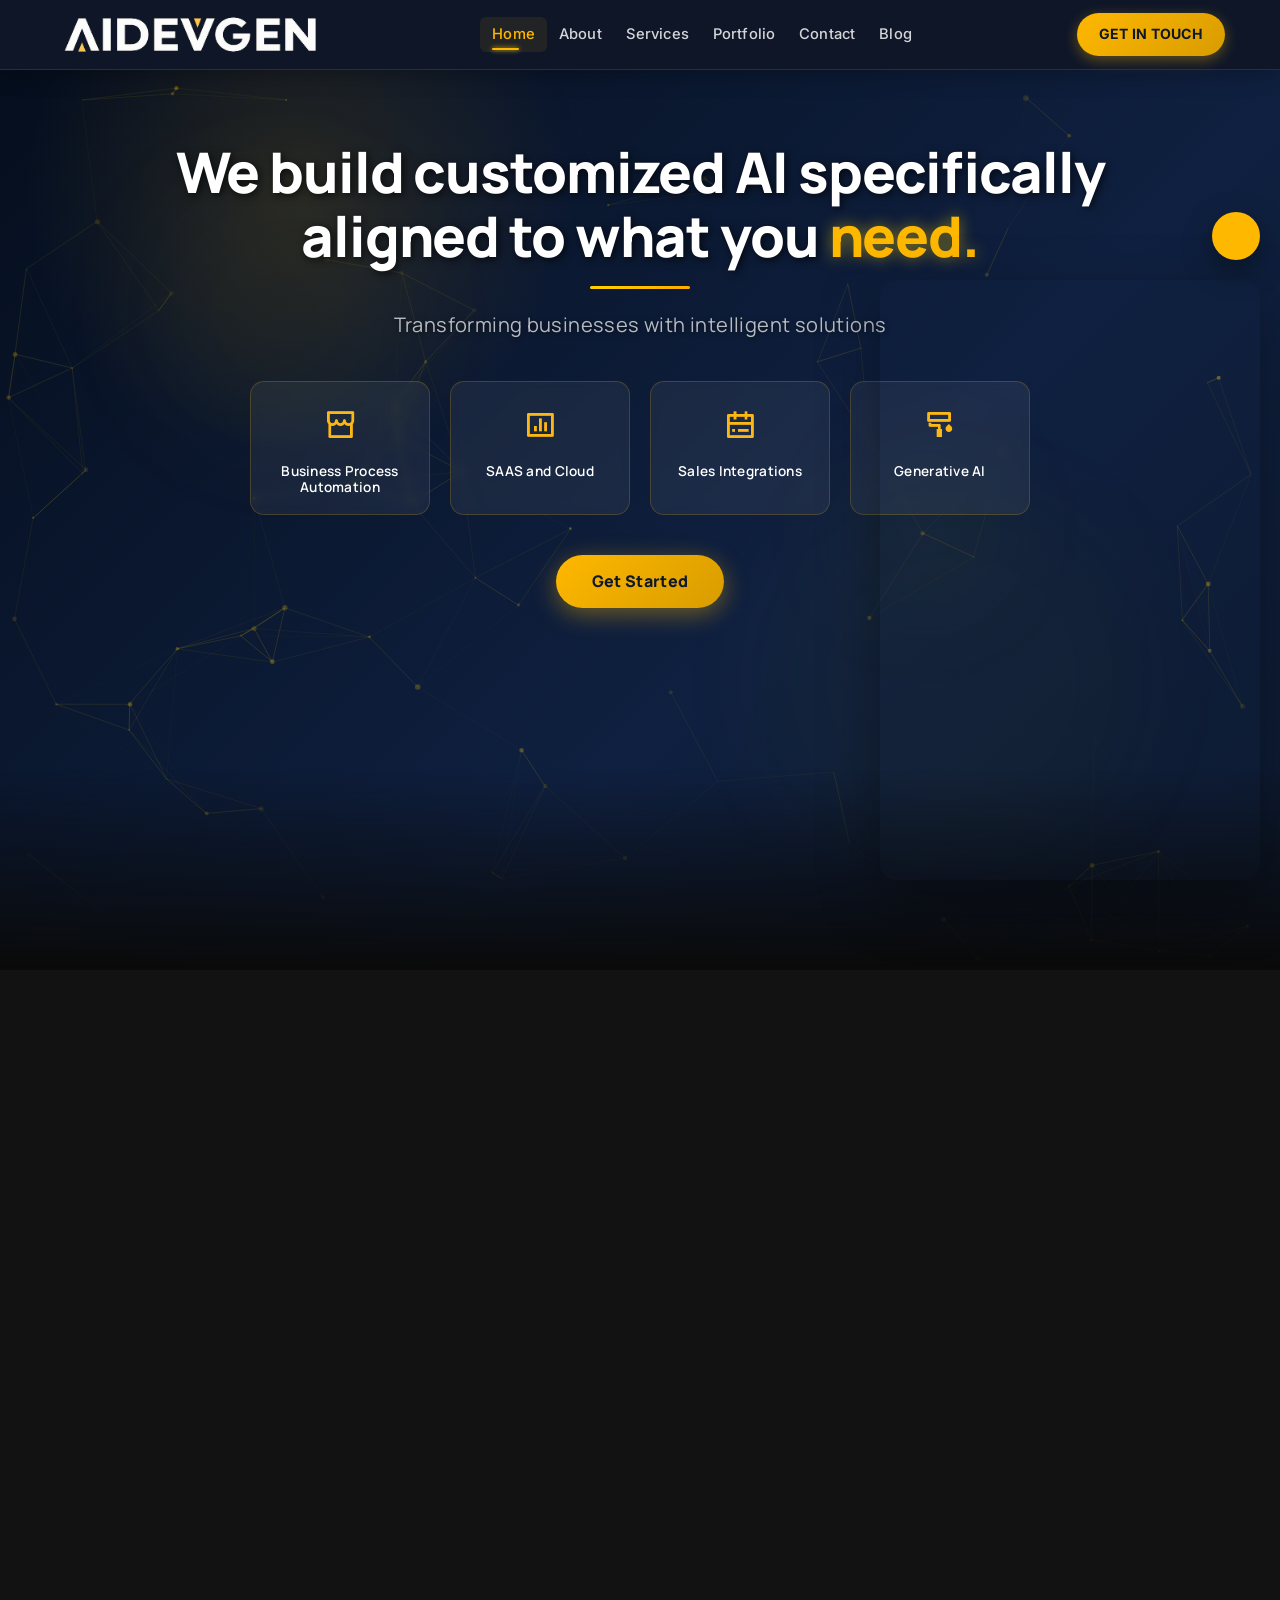
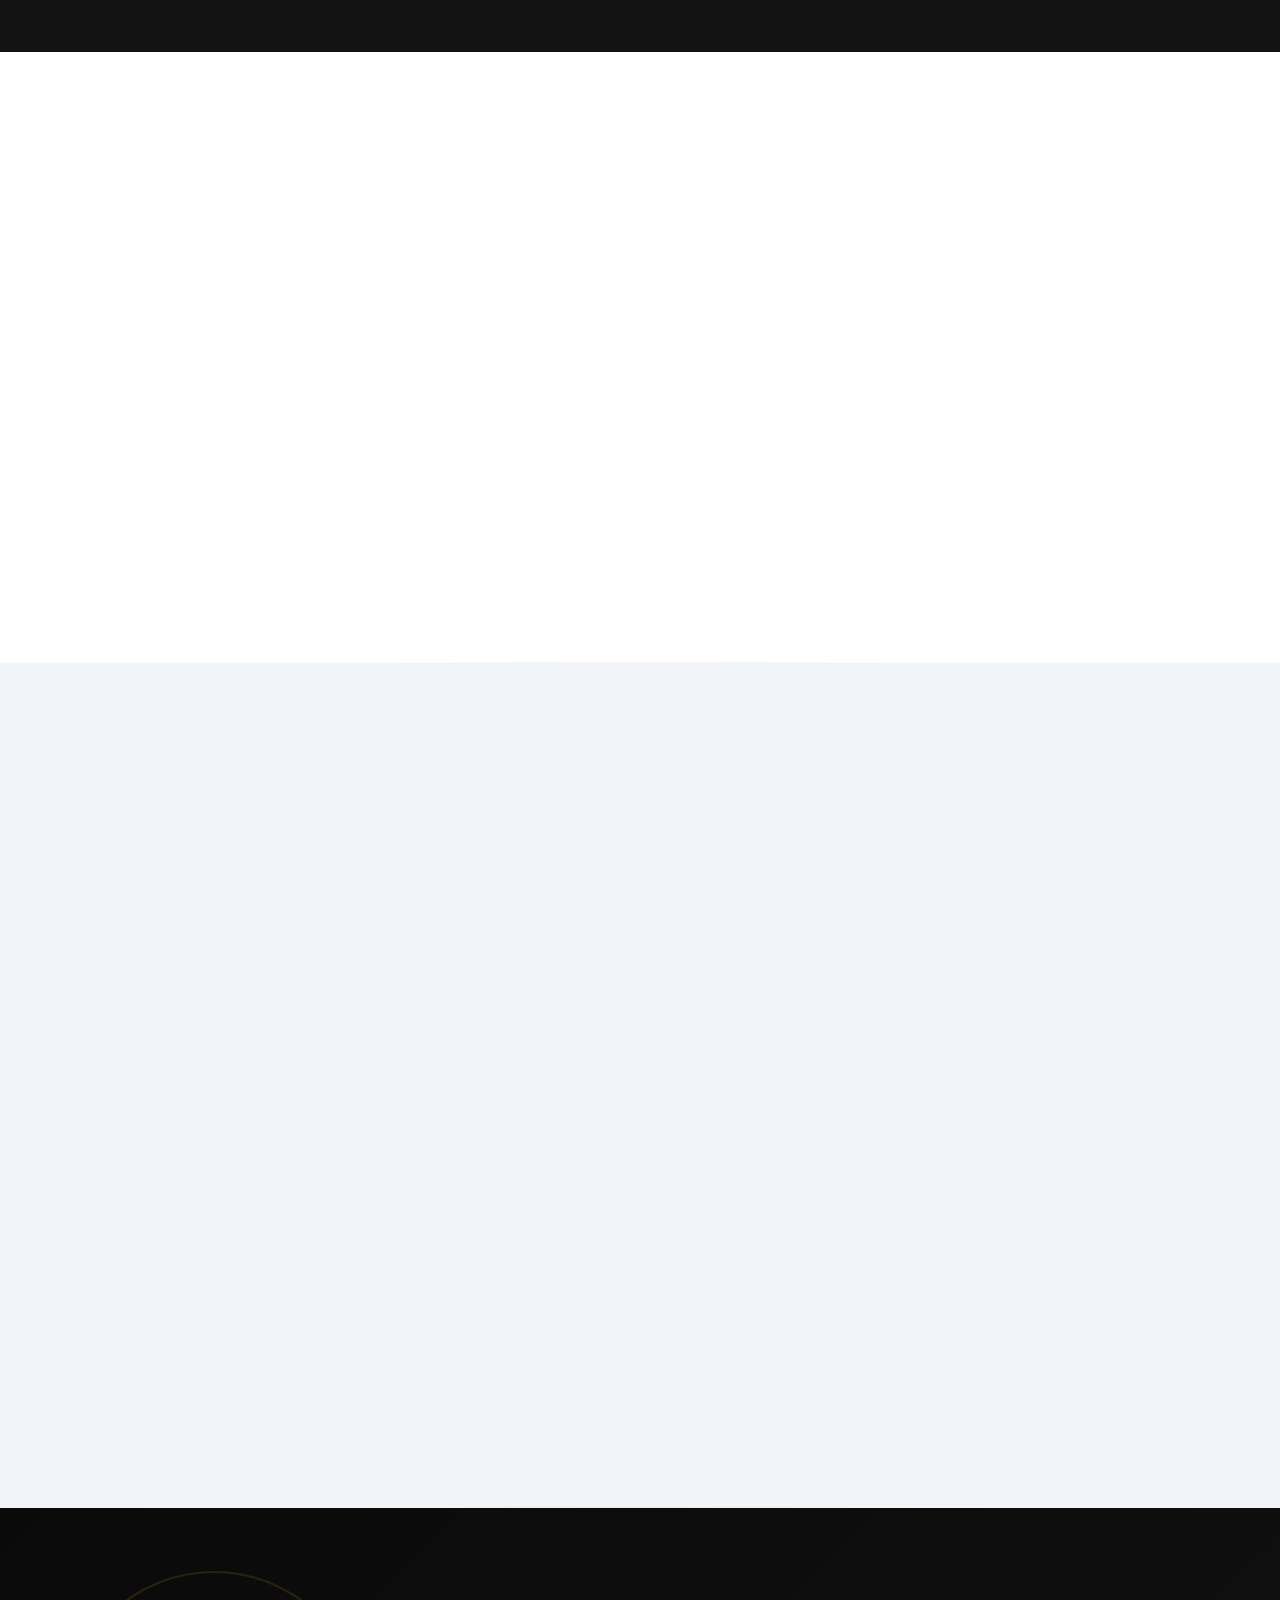
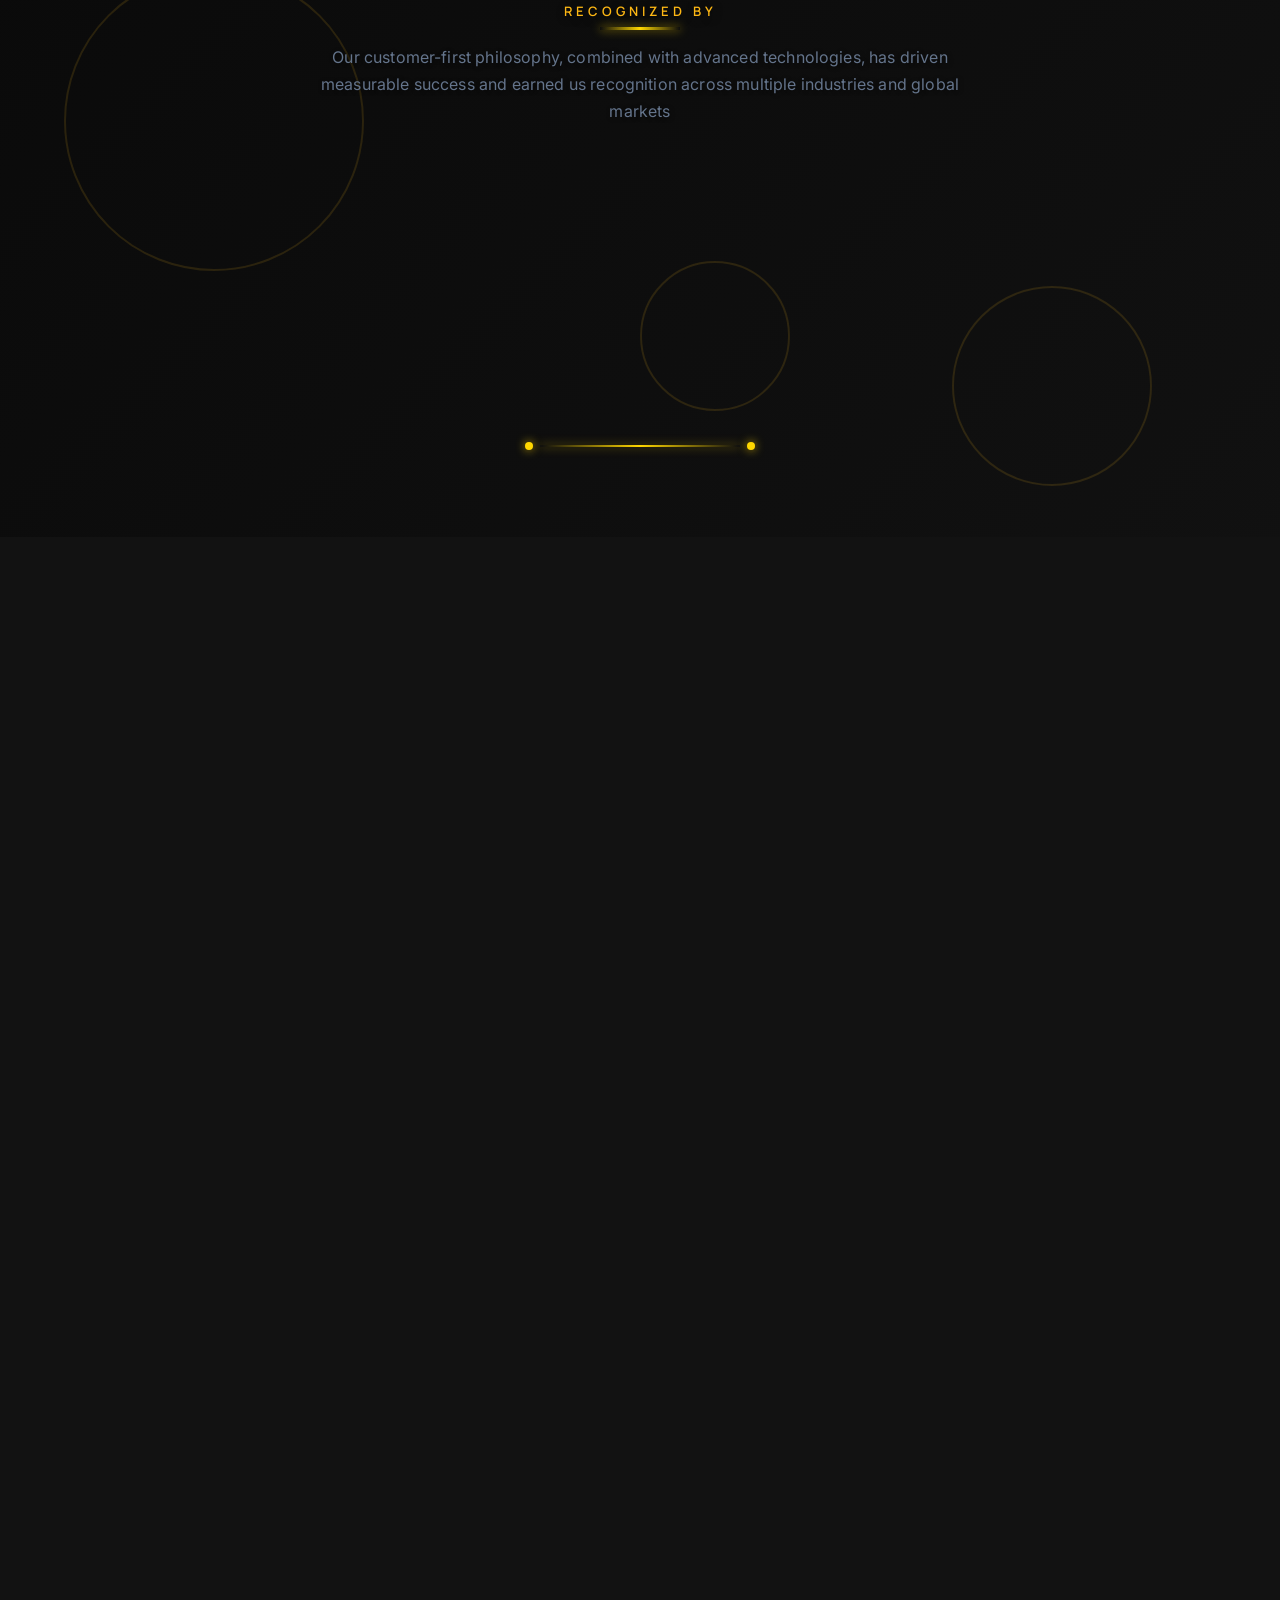
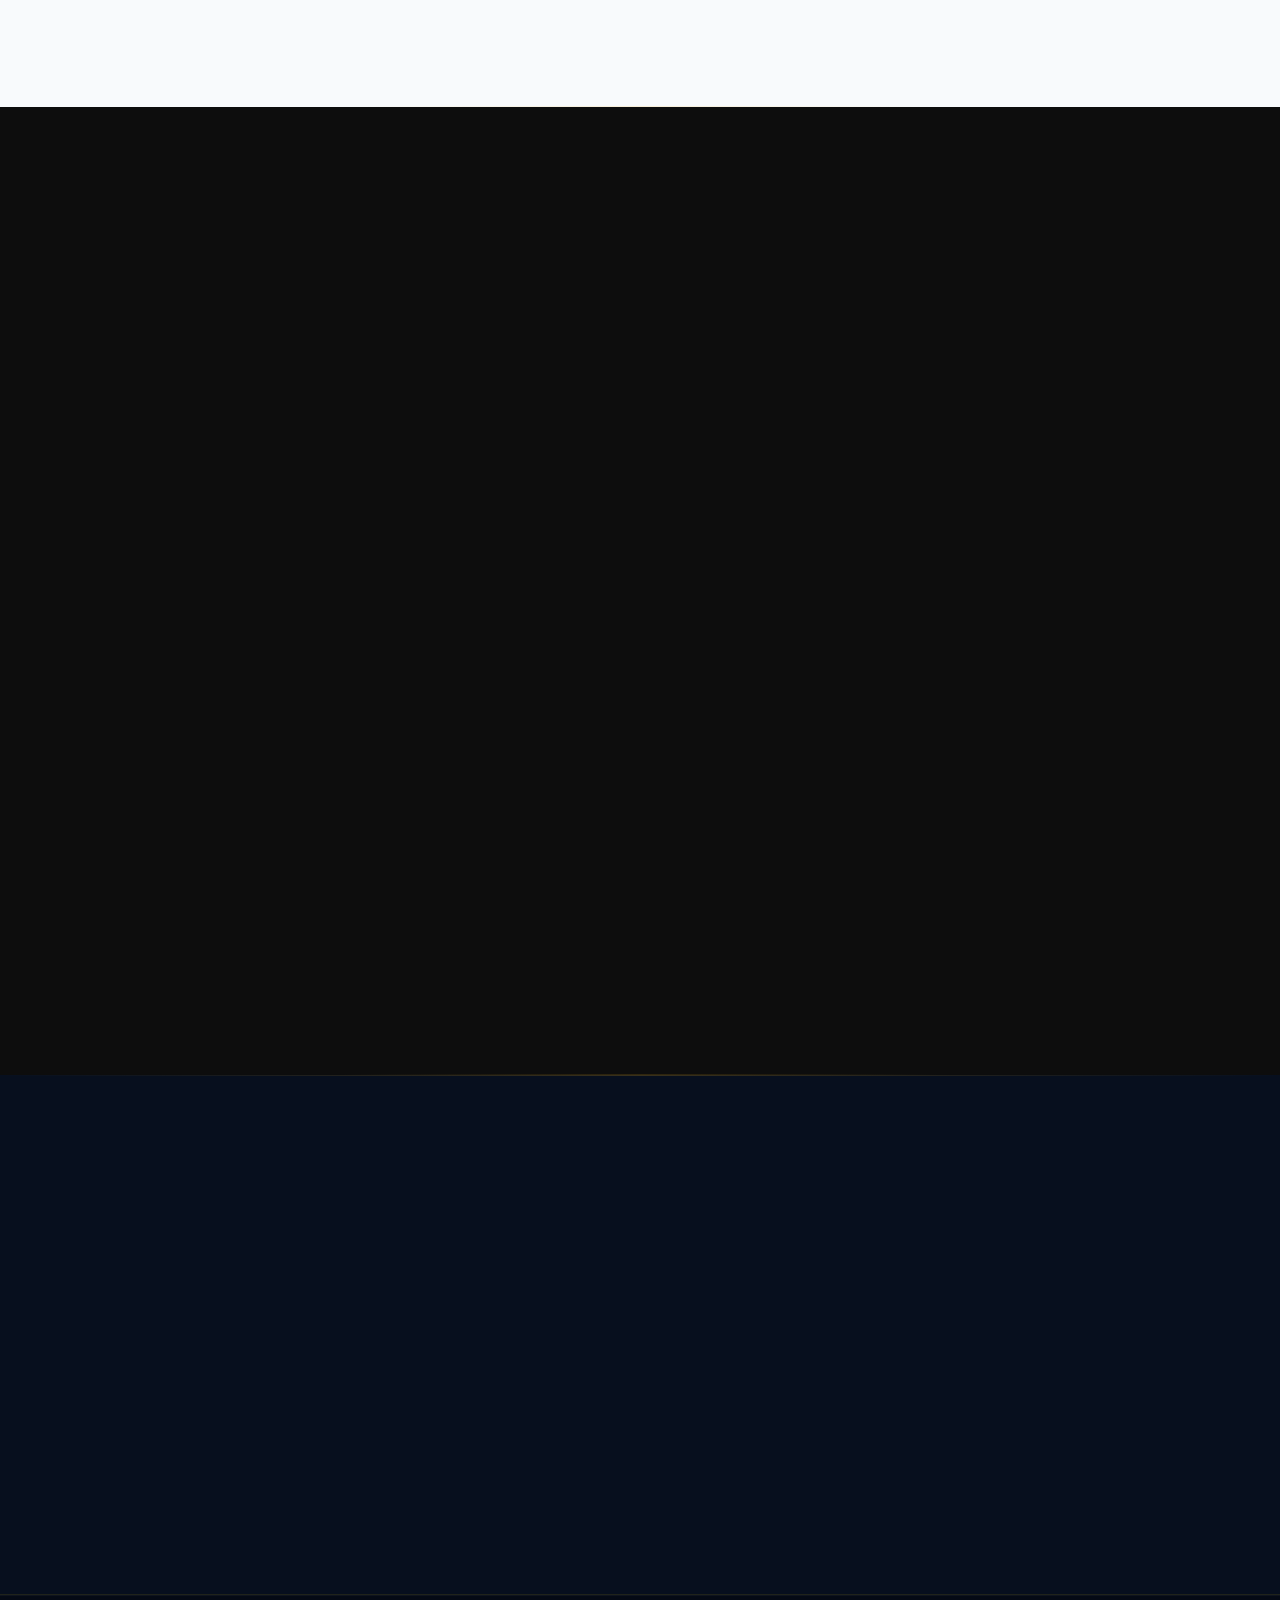
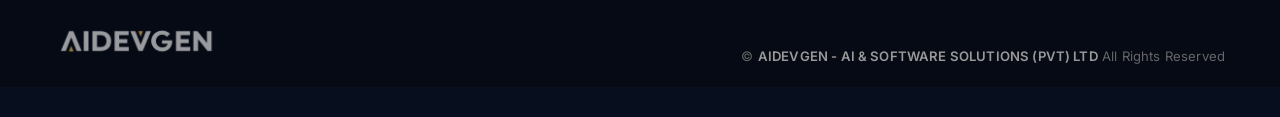
==== index.html @ 23f4511c "Deploy relaunch site — Aidevgen" ====
<!DOCTYPE html>

<html lang="en">
<head><base href="./"/>
<meta charset="utf-8"/>
<meta content="width=device-width, initial-scale=1.0" name="viewport"/>
<title>AIDEVGEN</title>
<meta content="AI Development and Generation for customized business solutions" name="description"/>
<meta content="AI, artificial intelligence, custom solutions, business automation, neural networks" name="keywords"/>
<!-- Favicons -->
<link href="assets/img/favicon-96x96_cefb4565.png" rel="icon"/>
<link href="assets/img/apple-touch-icon_a5ec3acb.png" rel="apple-touch-icon"/>
<!-- Google Fonts -->
<link href="assets/css/css_32571661.css" rel="stylesheet"/>
<!-- Vendor CSS Files -->
<link href="assets/css/aos_54f93246.css" rel="stylesheet"/>
<link href="assets/css/bootstrap.min_f4789071.css" rel="stylesheet"/>
<link href="assets/css/bootstrap-icons_c5a2059f.css" rel="stylesheet"/>
<link href="assets/css/boxicons.min_7220e171.css" rel="stylesheet"/>
<link href="assets/css/glightbox.min_32c13581.css" rel="stylesheet"/>
<link href="assets/css/remixicon_7ae5139b.css" rel="stylesheet"/>
<link href="assets/css/swiper-bundle.min_ad92dc76.css" rel="stylesheet"/>
<!-- Template Main CSS File -->
<link href="assets/css/style_c164f3ec.css" rel="stylesheet"/>
<!-- Particles.js -->
<script src="assets/js/particles.min_2f03a940.js"></script>
<!-- Premium Enhancement Layer -->
<link href="assets/css/premium-enhancement.css" rel="stylesheet"/>
<script src="https://cdn.jsdelivr.net/npm/motion@latest/dist/motion.js"></script>
<!--data-relaunch-cdn-->
<link href="https://fonts.googleapis.com" rel="preconnect"/>
<link crossorigin="" href="https://fonts.gstatic.com" rel="preconnect"/>
<link href="https://fonts.googleapis.com/css2?family=Inter:wght@400;500;600;700&amp;family=Manrope:wght@600;700;800&amp;display=swap" rel="stylesheet"/>
<link href="https://unpkg.com/aos@2.3.4/dist/aos.css" rel="stylesheet"/>
<link href="assets/css/relaunch.css" rel="stylesheet"/>
<script src="https://cdn.tailwindcss.com"></script>
<script>tailwind.config = { important: true };</script>
<script defer="" src="https://unpkg.com/aos@2.3.4/dist/aos.js"></script>
<script defer="" src="https://cdn.jsdelivr.net/npm/alpinejs@3.x.x/dist/cdn.min.js"></script>
<script defer="" src="https://unpkg.com/lucide@latest/dist/umd/lucide.js"></script>
</head>
<body>
<!-- ======= Preloader ======= -->
<div id="preloader"></div>
<!-- ======= Header ======= -->
<header class="fixed-top" id="header">
<div class="container d-flex align-items-center justify-content-between">
<h1 class="logo"><a href="index.html"><img alt="AIDEVGEN" src="assets/img/newlogo_943bf099.png"/></a></h1>
<nav class="navbar" id="navbar">
<ul>
<li><a class="nav-link active" href="index.html">Home</a></li>
<li><a class="nav-link scrollto" href="#services">About</a></li>
<li><a class="nav-link" href="services.html">Services</a></li>
<li><a class="nav-link scrollto" href="#portfolio">Portfolio</a></li>
<li><a class="nav-link scrollto" href="getintouch.html">Contact</a></li>
<li><a class="nav-link" href="blog.html">Blog</a></li>
<li class="d-lg-none"><a class="get-started-btn-mobile" href="getintouch.html">Get in touch</a></li>
</ul>
<i class="bi bi-list mobile-nav-toggle"></i>
</nav>
<a class="get-started-btn d-none d-lg-inline-block" href="getintouch.html">Get in touch</a>
</div>
</header>
<!-- ======= Enhanced Hero Section with Mouse Movement Effect ======= -->
<section class="d-flex align-items-center justify-content-center" id="hero">
<!-- Background Particles -->
<div id="particles-js"></div>
<!-- Floating Elements that will react to mouse movement -->
<div class="floating-element floating-element-1 d-none d-lg-block"></div>
<div class="floating-element floating-element-2 d-none d-lg-block"></div>
<div class="floating-element floating-element-3 d-none d-lg-block"></div>
<!-- Main Hero Content -->
<div class="hero-content">
<h1 class="hero-headline">We build customized AI specifically aligned to what you <span>need</span><span>.</span></h1>
<h2 class="hero-subheadline">Transforming businesses with intelligent solutions</h2>
<!-- Service Icons -->
<div class="hero-services">
<div class="hero-service-icon" data-aos="fade-up" data-aos-delay="100">
<i class="ri-store-line"></i>
<h3>Business Process Automation</h3>
</div>
<div class="hero-service-icon" data-aos="fade-up" data-aos-delay="200">
<i class="ri-bar-chart-box-line"></i>
<h3>SAAS and Cloud</h3>
</div>
<div class="hero-service-icon" data-aos="fade-up" data-aos-delay="300">
<i class="ri-calendar-todo-line"></i>
<h3>Sales Integrations</h3>
</div>
<div class="hero-service-icon" data-aos="fade-up" data-aos-delay="400">
<i class="ri-paint-brush-line"></i>
<h3>Generative AI</h3>
</div>
</div>
<!-- CTA Button -->
<div class="hero-cta" data-aos="zoom-in" data-aos-delay="300">
<a class="cta-btn" href="getintouch.html">Get Started</a>
</div>
</div>
</section>
<main id="main">
<!-- ======= About Section ======= -->
<section class="about" data-aos="fade-up" data-aos-duration="700" id="about">
<div class="container" data-aos="fade-up">
<div class="row">
<div class="col-lg-6 order-1 order-lg-2" data-aos="fade-left" data-aos-delay="100">
<div class="img-hover-zoom">
<img alt="Team working on AI solutions" class="img-fluid" src="assets/img/about_d63151b6.jpg"/>
</div>
</div>
<div class="col-lg-6 pt-4 pt-lg-0 order-2 order-lg-1 content" data-aos="fade-right" data-aos-delay="100">
<h3 class="mb-4">Empowering Businesses with Tailored AI Solutions: From Artificial Employees to Scalability-driven R&amp;D and Beyond.</h3>
<p class="fst-italic">
              Revolutionizing businesses with AI tailored to your needs, providing solutions that drive innovation and scalability.
            </p>
<ul>
<li><i class="ri-check-double-line"></i> Custom-built AI solutions designed specifically for your business requirements.</li>
<li><i class="ri-check-double-line"></i> Scalability-driven research and development to ensure adaptability and growth.</li>
<li><i class="ri-check-double-line"></i> Transforming manual tasks into automated processes, enhancing efficiency and productivity.</li>
</ul>
<p>
              Our mission is to empower businesses with AI technology, enabling you to achieve your goals and stay ahead in a rapidly evolving market.
            </p>
</div>
</div>
</div>
</section><!-- End About Section -->
<section class="clients py-5" data-aos="fade-up" data-aos-delay="100" data-aos-duration="700" id="clients">
<div class="container" data-aos="fade-up">
<div class="section-title text-center mb-4">
<p>Trusted by innovative companies worldwide</p>
</div>
<div class="recognition-banner text-center mb-4 p-4 shadow-sm rounded">
<h4 class="mb-4">Award-Winning Excellence</h4>
<div class="row align-items-center justify-content-center">
<div class="col-md-4 mb-4 mb-md-0" data-aos="fade-up" data-aos-delay="100">
<a class="d-block mb-3" href="https://www.designrush.com/" target="_blank">
<img alt="5-Star Rated on DesignRush" class="img-fluid mx-auto badge-img" src="assets/img/5star_1c89fe47.png" style="max-height: 150px; width: auto; max-width: 100%;"/>
</a>
<!-- <p class="badge-caption">Recognized for excellence with a perfect 5-star rating</p> -->
</div>
<div class="col-md-4 mb-4 mb-md-0" data-aos="fade-up" data-aos-delay="200">
<!-- <p class="mb-3">AIDEVGEN is proud to be recognized as</p> -->
<a class="d-block mb-3" href="https://www.designrush.com/" target="_blank">
<img alt="Designrush" class="img-fluid mx-auto" src="assets/img/designrush_59a828e3.png" style="max-height: 200px; width: auto; max-width: 200%;"/>
</a>
<!-- <p class="badge-caption">A verified agency delivering exceptional AI-driven solutions</p> -->
</div>
<div class="col-md-4" data-aos="fade-up" data-aos-delay="300">
<a class="d-block mb-3" href="https://www.designrush.com/" target="_blank">
<img alt="View our profile on DesignRush" class="img-fluid mx-auto badge-img" src="assets/img/viewprofile_30bc9121.png"/>
</a>
<!-- <p class="badge-caption">Visit our profile to learn more about our services</p> -->
</div>
</div>
</div>
</div>
</section><!-- End Clients Section -->
<!-- ======= Features Section ======= -->
<section class="features" data-aos="fade-up" data-aos-duration="700" id="features">
<div class="container" data-aos="fade-up">
<div class="row">
<div class="image col-lg-6" data-aos="fade-right" style='background-image: url("assets/img/features_97a4dbc2.jpg");'></div>
<div class="col-lg-6" data-aos="fade-left" data-aos-delay="100">
<div class="icon-box mt-5 mt-lg-0 hover-lift" data-aos="zoom-in" data-aos-delay="150">
<i class="bx bx-receipt"></i>
<h6 class="me-3">AI Solutions</h6>
<p class="mt-0">Custom AI systems that address your specific business challenges, maximizing performance and ROI.</p>
</div>
<div class="icon-box mt-5 hover-lift" data-aos="zoom-in" data-aos-delay="300">
<i class="bx bx-cube-alt"></i>
<h6 class="me-3">Scalable R&amp;D</h6>
<p>Future-proof research focused on adaptability, helping your business thrive amid rapid market changes.</p>
</div>
<div class="icon-box mt-5 hover-lift" data-aos="zoom-in" data-aos-delay="450">
<i class="bx bx-images"></i>
<h6 class="me-3">Automation</h6>
<p>Eliminate repetitive tasks with intelligent automation that boosts productivity and reduces costs.</p>
</div>
<div class="icon-box mt-5 hover-lift" data-aos="zoom-in" data-aos-delay="600">
<i class="bx bx-shield"></i>
<h6 class="me-3">Data Security</h6>
<p>Safeguard critical information with advanced security protocols that ensure compliance and trust.</p>
</div>
</div>
</div>
</div>
</section><!-- End Features Section -->
<!-- ======= Recognized By Section ======= -->
<section class="recognized-by animated-bg-gold" id="recognized">
<div class="container" data-aos="zoom-in">
<div class="text-center">
<h3 class="recognized-title mb-4">RECOGNIZED BY</h3>
<p class="recognized-subtitle mb-5">Our customer-first philosophy, combined with advanced technologies, has driven measurable success and earned us recognition across multiple industries and global markets</p>
<!-- Recognition Logos -->
<div class="recognition-logos">
<div class="recognition-logo-wrapper" data-aos="fade-up" data-aos-delay="100">
<div class="recognition-card">
<div class="recognition-card-inner">
<img alt="FBR - Federal Board of Revenue Recognition" class="recognition-logo" src="assets/img/fbr_transparent_2e22ed01.png"/>
<div class="recognition-shine"></div>
</div>
</div>
</div>
<div class="recognition-logo-wrapper" data-aos="fade-up" data-aos-delay="200">
<div class="recognition-card">
<div class="recognition-card-inner">
<img alt="SSCP - Security Certification" class="recognition-logo" src="assets/img/secp_cf8878e9.png"/>
<div class="recognition-shine"></div>
</div>
</div>
</div>
<div class="recognition-logo-wrapper" data-aos="fade-up" data-aos-delay="200">
<div class="recognition-card">
<div class="recognition-card-inner">
<img alt="SSCP - Security Certification" class="recognition-logo" src="assets/img/12_758f8aa4.png"/>
<div class="recognition-shine"></div>
</div>
</div>
</div>
</div>
<!-- Decorative Elements -->
<div class="recognized-decorative-line"></div>
</div>
</div>
<!-- Background Pattern -->
<div class="recognition-pattern">
<div class="pattern-circle pattern-circle-1"></div>
<div class="pattern-circle pattern-circle-2"></div>
<div class="pattern-circle pattern-circle-3"></div>
</div>
</section><!-- End Recognized By Section -->
<!-- ======= Services Section ======= -->
<section class="services" data-aos="fade-up" data-aos-duration="700" id="services">
<div class="container" data-aos="fade-up">
<div class="section-title">
<h2>Our Services</h2>
<p>Explore What We Offer</p>
</div>
<div class="row">
<div class="col-lg-4 col-md-6 d-flex align-items-stretch mb-4" data-aos="zoom-in" data-aos-delay="100">
<div class="icon-box">
<div class="icon"><i class="bx bxl-dribbble"></i></div>
<h4>Customized AI Solutions</h4>
<p>Tailored AI solutions crafted to meet the specific needs of your business, ensuring optimal performance and efficiency.</p>
</div>
</div>
<div class="col-lg-4 col-md-6 d-flex align-items-stretch mb-4" data-aos="zoom-in" data-aos-delay="200">
<div class="icon-box">
<div class="icon"><i class="bx bx-file"></i></div>
<h4>Scalability-driven R&amp;D</h4>
<p>Research and development focused on scalability, enabling your business to adapt and grow in dynamic environments.</p>
</div>
</div>
<div class="col-lg-4 col-md-6 d-flex align-items-stretch mb-4" data-aos="zoom-in" data-aos-delay="300">
<div class="icon-box">
<div class="icon"><i class="bx bx-tachometer"></i></div>
<h4>AI-Powered Automation</h4>
<p>Automate manual tasks and processes with AI technology, enhancing productivity and streamlining operations.</p>
</div>
</div>
<div class="col-lg-4 col-md-6 d-flex align-items-stretch mb-4" data-aos="zoom-in" data-aos-delay="100">
<div class="icon-box">
<div class="icon"><i class="bx bx-world"></i></div>
<h4>Data Security Assurance</h4>
<p>Ensure the security and integrity of your data through robust measures and protocols, providing peace of mind.</p>
</div>
</div>
<div class="col-lg-4 col-md-6 d-flex align-items-stretch mb-4" data-aos="zoom-in" data-aos-delay="200">
<div class="icon-box">
<div class="icon"><i class="bx bx-slideshow"></i></div>
<h4>Continuous Support and Optimization</h4>
<p>Benefit from ongoing support and optimization services to ensure your AI solutions remain effective and aligned with your business goals.</p>
</div>
</div>
<div class="col-lg-4 col-md-6 d-flex align-items-stretch mb-4" data-aos="zoom-in" data-aos-delay="300">
<div class="icon-box">
<div class="icon"><i class="bx bx-arch"></i></div>
<h4>Innovation and Future-proofing</h4>
<p>Stay ahead of the curve with our commitment to innovation, continually exploring new technologies and techniques to future-proof your business.</p>
</div>
</div>
</div>
</div>
</section>
<!-- End Services Section -->
<!-- ======= Cta Section ======= -->
<section class="cta animated-bg" data-aos="zoom-in" data-aos-duration="600" id="cta">
<div class="container" data-aos="zoom-in">
<div class="row align-items-center justify-content-center">
<!-- Text Content -->
<div class="col-lg-8 text-center mb-4 mb-lg-0">
<h3 class="cta-title mb-3">Ready to Transform Your Business with AI?</h3>
<p class="cta-description mb-4">Whether you're just starting your AI journey or looking to scale existing solutions, we'll work with you to create a custom strategy that delivers real results.</p>
<a class="cta-btn" href="getintouch.html">Book a Consultation</a>
</div>
<!-- QR Code -->
<div class="col-lg-4 text-center">
<div class="cta-qr-wrapper">
<p class="cta-qr-text mb-3">Scan to Connect</p>
<img alt="Scan QR Code to Contact Us" class="cta-qr-image" src="assets/img/qr_5048f836.png"/>
<p class="cta-qr-subtext mt-3">Quick access to contact us</p>
<p class="cta-qr-subtext">Let's discuss it?</p>
</div>
</div>
</div>
</div>
</section>
<!-- End Cta Section -->
<!-- ======= Portfolio Section ======= -->
<section class="portfolio" id="portfolio">
<div class="container" data-aos="fade-up">
<div class="section-title">
<h2>Portfolio</h2>
<p>What we have been upto.</p>
</div>
<div class="row" data-aos="fade-up" data-aos-delay="100">
<div class="col-lg-12 d-flex justify-content-center">
<ul id="portfolio-flters">
<li class="filter-active" data-filter="*">All</li>
<li data-filter=".filter-app">SAAS</li>
<li data-filter=".filter-card">Business Process Automation</li>
<li data-filter=".filter-web">R&amp;D</li>
</ul>
</div>
</div>
<div class="row portfolio-container" data-aos="fade-up" data-aos-delay="200">
<div class="col-lg-4 col-md-6 portfolio-item filter-app">
<div class="portfolio-wrap">
<img alt="Calling agent" class="img-fluid" src="assets/img/_0eb4f2c4-a028-48d5-8894-efd2ec862d48_4a6768dd.jpeg"/>
<div class="portfolio-info">
<h4>Calling agent</h4>
<p>Pipeline development for customer service and sales</p>
<div class="portfolio-links">
<!-- Add links if needed -->
</div>
</div>
</div>
</div>
<div class="col-lg-4 col-md-6 portfolio-item filter-web">
<div class="portfolio-wrap">
<img alt="Satellite imaging" class="img-fluid" src="assets/img/sattelite_ca6a2a0b.jpeg"/>
<div class="portfolio-info">
<h4>Object tracking through Satellite imaging</h4>
<p>Utilizing satellite imaging, our object tracking system provides precise monitoring and surveillance capabilities</p>
<div class="portfolio-links">
<!-- Add links if needed -->
</div>
</div>
</div>
</div>
<div class="col-lg-4 col-md-6 portfolio-item filter-app">
<div class="portfolio-wrap">
<img alt="Cloud sales automation" class="img-fluid" src="assets/img/_3a43c857-a0c7-4df5-92f5-9214b4d4ced4_129d26d8.jpeg"/>
<div class="portfolio-info">
<h4>Cloud-Based Sales Automation Suite</h4>
<p>Cloud-based sales automation tool for lead generation, contact database management, and email outreach</p>
<div class="portfolio-links">
<!-- Add links if needed -->
</div>
</div>
</div>
</div>
<div class="col-lg-4 col-md-6 portfolio-item filter-card">
<div class="portfolio-wrap">
<img alt="HR automation" class="img-fluid" src="assets/img/hr-automation_a4492cad.png"/>
<div class="portfolio-info">
<h4>Automating HR</h4>
<p>Improved Efficiency: Automation reduced manual intervention in HR processes, leading to significant time savings</p>
<div class="portfolio-links">
<!-- Add links if needed -->
</div>
</div>
</div>
</div>
<div class="col-lg-4 col-md-6 portfolio-item filter-web">
<div class="portfolio-wrap">
<img alt="Disease detection" class="img-fluid" src="assets/img/v2osk-In4XVKhYaiI-unsplash_96502c36.jpg"/>
<div class="portfolio-info">
<h4>AI driven disease detection through Optamology</h4>
<p>Our AI-driven disease detection system in ophthalmology harnesses cutting-edge technology to accurately identify eye diseases</p>
<div class="portfolio-links">
<!-- Add links if needed -->
</div>
</div>
</div>
</div>
<div class="col-lg-4 col-md-6 portfolio-item filter-app">
<div class="portfolio-wrap">
<img alt="Video enhancing" class="img-fluid" src="assets/img/_45440e0e-5c00-4c3a-92b9-1a40dafc37a1_53eef7ba.jpeg"/>
<div class="portfolio-info">
<h4>AI powered Video enhancing and Editing</h4>
<p>A Complete suite for editing and generating videos using generative neural network technology</p>
<div class="portfolio-links">
<!-- Add links if needed -->
</div>
</div>
</div>
</div>
<div class="col-lg-4 col-md-6 portfolio-item filter-card">
<div class="portfolio-wrap">
<img alt="Customer service" class="img-fluid" src="assets/img/veterentimes_c0dc8bac.png"/>
<div class="portfolio-info">
<h4>Elevating Customer Service</h4>
<p>The luxury watch retailer saw revenue soar past $50 million monthly through advanced automation</p>
<div class="portfolio-links">
<!-- Add links if needed -->
</div>
</div>
</div>
</div>
<div class="col-lg-4 col-md-6 portfolio-item filter-card">
<div class="portfolio-wrap">
<img alt="Restaurant operations" class="img-fluid" src="assets/img/31c329feeb6fc068109cb5d5081dd957_9ededcc5.jpg"/>
<div class="portfolio-info">
<h4>Revolutionizing Restaurant Operations</h4>
<p>Our AI-driven reservation system seamlessly integrated with the restaurant's platforms</p>
<div class="portfolio-links">
<!-- Add links if needed -->
</div>
</div>
</div>
</div>
<div class="col-lg-4 col-md-6 portfolio-item filter-web">
<div class="portfolio-wrap">
<img alt="3D creation" class="img-fluid" src="assets/img/_e31cfff9-61fb-4732-bcf4-1930290f9673_c3e466ed.jpeg"/>
<div class="portfolio-info">
<h4>High-Fidelity 3D Creation from A Single Image</h4>
<p>Our high-fidelity 3D creation technology transforms a single image into detailed 3D models</p>
<div class="portfolio-links">
<!-- Add links if needed -->
</div>
</div>
</div>
</div>
</div>
</div>
</section><!-- End Portfolio Section -->
<!-- ======= Technology Stack Section ======= -->
<section class="tech-stack" id="tech-stack">
<div class="container" data-aos="fade-up">
<div class="section-title">
<h2>Our Technology Stack</h2>
<p>Built With Cutting-Edge Tools</p>
</div>
<div class="tech-intro text-center mb-5" data-aos="fade-up" data-aos-delay="100">
<p class="lead">Leveraging industry-leading technologies to deliver exceptional AI solutions</p>
</div>
<!-- Category Navigation -->
<div class="tech-categories text-center mb-5" data-aos="fade-up" data-aos-delay="200">
<button class="tech-category-btn active" data-category="frontend">
<i class="ri-window-line"></i>
<span>Frontend Development</span>
</button>
<button class="tech-category-btn" data-category="backend">
<i class="ri-server-line"></i>
<span>Backend Development</span>
</button>
<button class="tech-category-btn" data-category="databases">
<i class="ri-database-2-line"></i>
<span>Databases &amp; Data Storage</span>
</button>
<button class="tech-category-btn" data-category="ai">
<i class="ri-brain-line"></i>
<span>AI &amp; Machine Learning</span>
</button>
<button class="tech-category-btn" data-category="cloud">
<i class="ri-cloud-line"></i>
<span>Cloud &amp; Infrastructure</span>
</button>
<button class="tech-category-btn" data-category="devops">
<i class="ri-settings-3-line"></i>
<span>DevOps &amp; Production</span>
</button>
<button class="tech-category-btn" data-category="auth">
<i class="ri-shield-check-line"></i>
<span>Authentication &amp; Security</span>
</button>
<button class="tech-category-btn" data-category="payments">
<i class="ri-bank-card-line"></i>
<span>Payments &amp; Integrations</span>
</button>
</div>
<!-- Technology Cards Container -->
<div class="tech-cards-wrapper">
<!-- Frontend Development -->
<div class="tech-category-content active" id="frontend">
<div class="row justify-content-center">
<div class="col-lg-2 col-md-3 col-6 mb-4" data-aos="zoom-in" data-aos-delay="100">
<div class="tech-card">
<div class="tech-icon"><i class="ri-reactjs-line"></i></div>
<h5>React</h5>
</div>
</div>
<div class="col-lg-2 col-md-3 col-6 mb-4" data-aos="zoom-in" data-aos-delay="125">
<div class="tech-card">
<div class="tech-icon"><i class="ri-pages-line"></i></div>
<h5>Next.js</h5>
</div>
</div>
<div class="col-lg-2 col-md-3 col-6 mb-4" data-aos="zoom-in" data-aos-delay="150">
<div class="tech-card">
<div class="tech-icon"><i class="ri-code-s-slash-line"></i></div>
<h5>TypeScript</h5>
</div>
</div>
<div class="col-lg-2 col-md-3 col-6 mb-4" data-aos="zoom-in" data-aos-delay="175">
<div class="tech-card">
<div class="tech-icon"><i class="ri-css3-line"></i></div>
<h5>Tailwind CSS</h5>
</div>
</div>
<div class="col-lg-2 col-md-3 col-6 mb-4" data-aos="zoom-in" data-aos-delay="200">
<div class="tech-card">
<div class="tech-icon"><i class="ri-box-3-line"></i></div>
<h5>Three.js</h5>
</div>
</div>
<div class="col-lg-2 col-md-3 col-6 mb-4" data-aos="zoom-in" data-aos-delay="225">
<div class="tech-card">
<div class="tech-icon"><i class="ri-refresh-line"></i></div>
<h5>Redux Toolkit</h5>
</div>
</div>
<div class="col-lg-2 col-md-3 col-6 mb-4" data-aos="zoom-in" data-aos-delay="250">
<div class="tech-card">
<div class="tech-icon"><i class="ri-stack-line"></i></div>
<h5>React Query</h5>
</div>
</div>
<div class="col-lg-2 col-md-3 col-6 mb-4" data-aos="zoom-in" data-aos-delay="275">
<div class="tech-card">
<div class="tech-icon"><i class="ri-flashlight-line"></i></div>
<h5>Vite</h5>
</div>
</div>
</div>
</div>
<!-- Backend Development -->
<div class="tech-category-content" id="backend">
<div class="row justify-content-center">
<div class="col-lg-2 col-md-3 col-6 mb-4" data-aos="zoom-in" data-aos-delay="100">
<div class="tech-card">
<div class="tech-icon"><i class="ri-terminal-box-line"></i></div>
<h5>Python</h5>
</div>
</div>
<div class="col-lg-2 col-md-3 col-6 mb-4" data-aos="zoom-in" data-aos-delay="125">
<div class="tech-card">
<div class="tech-icon"><i class="ri-nodejs-line"></i></div>
<h5>Node.js</h5>
</div>
</div>
<div class="col-lg-2 col-md-3 col-6 mb-4" data-aos="zoom-in" data-aos-delay="150">
<div class="tech-card">
<div class="tech-icon"><i class="ri-flashlight-fill"></i></div>
<h5>FastAPI</h5>
</div>
</div>
<div class="col-lg-2 col-md-3 col-6 mb-4" data-aos="zoom-in" data-aos-delay="175">
<div class="tech-card">
<div class="tech-icon"><i class="ri-train-line"></i></div>
<h5>Express.js</h5>
</div>
</div>
<div class="col-lg-2 col-md-3 col-6 mb-4" data-aos="zoom-in" data-aos-delay="200">
<div class="tech-card">
<div class="tech-icon"><i class="ri-share-line"></i></div>
<h5>GraphQL</h5>
</div>
</div>
<div class="col-lg-2 col-md-3 col-6 mb-4" data-aos="zoom-in" data-aos-delay="225">
<div class="tech-card">
<div class="tech-icon"><i class="ri-database-2-line"></i></div>
<h5>PostgreSQL</h5>
</div>
</div>
<div class="col-lg-2 col-md-3 col-6 mb-4" data-aos="zoom-in" data-aos-delay="250">
<div class="tech-card">
<div class="tech-icon"><i class="ri-links-fill"></i></div>
<h5>REST APIs</h5>
</div>
</div>
<div class="col-lg-2 col-md-3 col-6 mb-4" data-aos="zoom-in" data-aos-delay="275">
<div class="tech-card">
<div class="tech-icon"><i class="ri-radar-line"></i></div>
<h5>WebSockets</h5>
</div>
</div>
</div>
</div>
<!-- Databases & Data Storage -->
<div class="tech-category-content" id="databases">
<div class="row justify-content-center">
<div class="col-lg-2 col-md-3 col-6 mb-4" data-aos="zoom-in" data-aos-delay="100">
<div class="tech-card">
<div class="tech-icon"><i class="ri-database-2-line"></i></div>
<h5>PostgreSQL</h5>
</div>
</div>
<div class="col-lg-2 col-md-3 col-6 mb-4" data-aos="zoom-in" data-aos-delay="125">
<div class="tech-card">
<div class="tech-icon"><i class="ri-server-line"></i></div>
<h5>Redis</h5>
</div>
</div>
<div class="col-lg-2 col-md-3 col-6 mb-4" data-aos="zoom-in" data-aos-delay="150">
<div class="tech-card">
<div class="tech-icon"><i class="ri-leaf-line"></i></div>
<h5>MongoDB</h5>
</div>
</div>
<div class="col-lg-2 col-md-3 col-6 mb-4" data-aos="zoom-in" data-aos-delay="175">
<div class="tech-card">
<div class="tech-icon"><i class="ri-amazon-line"></i></div>
<h5>Amazon S3</h5>
</div>
</div>
<div class="col-lg-2 col-md-3 col-6 mb-4" data-aos="zoom-in" data-aos-delay="200">
<div class="tech-card">
<div class="tech-icon"><i class="ri-search-line"></i></div>
<h5>Elasticsearch</h5>
</div>
</div>
<div class="col-lg-2 col-md-3 col-6 mb-4" data-aos="zoom-in" data-aos-delay="225">
<div class="tech-card">
<div class="tech-icon"><i class="ri-map-pin-line"></i></div>
<h5>Pinecone</h5>
</div>
</div>
<div class="col-lg-2 col-md-3 col-6 mb-4" data-aos="zoom-in" data-aos-delay="250">
<div class="tech-card">
<div class="tech-icon"><i class="ri-database-line"></i></div>
<h5>FAISS</h5>
</div>
</div>
<div class="col-lg-2 col-md-3 col-6 mb-4" data-aos="zoom-in" data-aos-delay="275">
<div class="tech-card">
<div class="tech-icon"><i class="ri-cpu-line"></i></div>
<h5>Milvus</h5>
</div>
</div>
</div>
</div>
<!-- AI & Machine Learning -->
<div class="tech-category-content" id="ai">
<div class="row justify-content-center">
<div class="col-lg-2 col-md-3 col-6 mb-4" data-aos="zoom-in" data-aos-delay="100">
<div class="tech-card">
<div class="tech-icon"><i class="ri-robot-line"></i></div>
<h5>OpenAI APIs</h5>
</div>
</div>
<div class="col-lg-2 col-md-3 col-6 mb-4" data-aos="zoom-in" data-aos-delay="125">
<div class="tech-card">
<div class="tech-icon"><i class="ri-links-line"></i></div>
<h5>LangChain</h5>
</div>
</div>
<div class="col-lg-2 col-md-3 col-6 mb-4" data-aos="zoom-in" data-aos-delay="150">
<div class="tech-card">
<div class="tech-icon"><i class="ri-emotion-happy-line"></i></div>
<h5>Hugging Face</h5>
</div>
</div>
<div class="col-lg-2 col-md-3 col-6 mb-4" data-aos="zoom-in" data-aos-delay="175">
<div class="tech-card">
<div class="tech-icon"><i class="ri-fire-line"></i></div>
<h5>PyTorch</h5>
</div>
</div>
<div class="col-lg-2 col-md-3 col-6 mb-4" data-aos="zoom-in" data-aos-delay="200">
<div class="tech-card">
<div class="tech-icon"><i class="ri-mind-map"></i></div>
<h5>TensorFlow</h5>
</div>
</div>
<div class="col-lg-2 col-md-3 col-6 mb-4" data-aos="zoom-in" data-aos-delay="225">
<div class="tech-card">
<div class="tech-icon"><i class="ri-flask-line"></i></div>
<h5>Scikit-learn</h5>
</div>
</div>
<div class="col-lg-2 col-md-3 col-6 mb-4" data-aos="zoom-in" data-aos-delay="250">
<div class="tech-card">
<div class="tech-icon"><i class="ri-exchange-line"></i></div>
<h5>Transformers</h5>
</div>
</div>
<div class="col-lg-2 col-md-3 col-6 mb-4" data-aos="zoom-in" data-aos-delay="275">
<div class="tech-card">
<div class="tech-icon"><i class="ri-speed-line"></i></div>
<h5>ONNX Runtime</h5>
</div>
</div>
</div>
</div>
<!-- Cloud & Infrastructure -->
<div class="tech-category-content" id="cloud">
<div class="row justify-content-center">
<div class="col-lg-2 col-md-3 col-6 mb-4" data-aos="zoom-in" data-aos-delay="100">
<div class="tech-card">
<div class="tech-icon"><i class="ri-amazon-line"></i></div>
<h5>AWS</h5>
</div>
</div>
<div class="col-lg-2 col-md-3 col-6 mb-4" data-aos="zoom-in" data-aos-delay="125">
<div class="tech-card">
<div class="tech-icon"><i class="ri-instance-line"></i></div>
<h5>Amazon EC2</h5>
</div>
</div>
<div class="col-lg-2 col-md-3 col-6 mb-4" data-aos="zoom-in" data-aos-delay="150">
<div class="tech-card">
<div class="tech-icon"><i class="ri-database-line"></i></div>
<h5>Amazon RDS</h5>
</div>
</div>
<div class="col-lg-2 col-md-3 col-6 mb-4" data-aos="zoom-in" data-aos-delay="175">
<div class="tech-card">
<div class="tech-icon"><i class="ri-function-line"></i></div>
<h5>AWS Lambda</h5>
</div>
</div>
<div class="col-lg-2 col-md-3 col-6 mb-4" data-aos="zoom-in" data-aos-delay="200">
<div class="tech-card">
<div class="tech-icon"><i class="ri-global-line"></i></div>
<h5>CloudFront</h5>
</div>
</div>
<div class="col-lg-2 col-md-3 col-6 mb-4" data-aos="zoom-in" data-aos-delay="225">
<div class="tech-card">
<div class="tech-icon"><i class="ri-message-line"></i></div>
<h5>Amazon SQS</h5>
</div>
</div>
<div class="col-lg-2 col-md-3 col-6 mb-4" data-aos="zoom-in" data-aos-delay="250">
<div class="tech-card">
<div class="tech-icon"><i class="ri-windows-line"></i></div>
<h5>Azure</h5>
</div>
</div>
<div class="col-lg-2 col-md-3 col-6 mb-4" data-aos="zoom-in" data-aos-delay="275">
<div class="tech-card">
<div class="tech-icon"><i class="ri-database-2-line"></i></div>
<h5>Oracle</h5>
</div>
</div>
</div>
</div>
<!-- DevOps & Production -->
<div class="tech-category-content" id="devops">
<div class="row justify-content-center">
<div class="col-lg-2 col-md-3 col-6 mb-4" data-aos="zoom-in" data-aos-delay="100">
<div class="tech-card">
<div class="tech-icon"><i class="ri-ship-line"></i></div>
<h5>Docker</h5>
</div>
</div>
<div class="col-lg-2 col-md-3 col-6 mb-4" data-aos="zoom-in" data-aos-delay="125">
<div class="tech-card">
<div class="tech-icon"><i class="ri-steering-2-line"></i></div>
<h5>Kubernetes</h5>
</div>
</div>
<div class="col-lg-2 col-md-3 col-6 mb-4" data-aos="zoom-in" data-aos-delay="150">
<div class="tech-card">
<div class="tech-icon"><i class="ri-github-fill"></i></div>
<h5>GitHub Actions</h5>
</div>
</div>
<div class="col-lg-2 col-md-3 col-6 mb-4" data-aos="zoom-in" data-aos-delay="175">
<div class="tech-card">
<div class="tech-icon"><i class="ri-landscape-line"></i></div>
<h5>Terraform</h5>
</div>
</div>
<div class="col-lg-2 col-md-3 col-6 mb-4" data-aos="zoom-in" data-aos-delay="200">
<div class="tech-card">
<div class="tech-icon"><i class="ri-anchor-line"></i></div>
<h5>Helm</h5>
</div>
</div>
<div class="col-lg-2 col-md-3 col-6 mb-4" data-aos="zoom-in" data-aos-delay="225">
<div class="tech-card">
<div class="tech-icon"><i class="ri-server-fill"></i></div>
<h5>NGINX</h5>
</div>
</div>
<div class="col-lg-2 col-md-3 col-6 mb-4" data-aos="zoom-in" data-aos-delay="250">
<div class="tech-card">
<div class="tech-icon"><i class="ri-line-chart-line"></i></div>
<h5>Prometheus</h5>
</div>
</div>
<div class="col-lg-2 col-md-3 col-6 mb-4" data-aos="zoom-in" data-aos-delay="275">
<div class="tech-card">
<div class="tech-icon"><i class="ri-bar-chart-box-line"></i></div>
<h5>Grafana</h5>
</div>
</div>
</div>
</div>
<!-- Authentication & Security -->
<div class="tech-category-content" id="auth">
<div class="row justify-content-center">
<div class="col-lg-2 col-md-3 col-6 mb-4" data-aos="zoom-in" data-aos-delay="100">
<div class="tech-card">
<div class="tech-icon"><i class="ri-shield-check-line"></i></div>
<h5>OAuth 2.0</h5>
</div>
</div>
<div class="col-lg-2 col-md-3 col-6 mb-4" data-aos="zoom-in" data-aos-delay="125">
<div class="tech-card">
<div class="tech-icon"><i class="ri-fingerprint-line"></i></div>
<h5>OpenID Connect</h5>
</div>
</div>
<div class="col-lg-2 col-md-3 col-6 mb-4" data-aos="zoom-in" data-aos-delay="150">
<div class="tech-card">
<div class="tech-icon"><i class="ri-key-line"></i></div>
<h5>JWT</h5>
</div>
</div>
<div class="col-lg-2 col-md-3 col-6 mb-4" data-aos="zoom-in" data-aos-delay="175">
<div class="tech-card">
<div class="tech-icon"><i class="ri-lock-password-line"></i></div>
<h5>Auth0</h5>
</div>
</div>
<div class="col-lg-2 col-md-3 col-6 mb-4" data-aos="zoom-in" data-aos-delay="200">
<div class="tech-card">
<div class="tech-icon"><i class="ri-user-settings-line"></i></div>
<h5>Clerk</h5>
</div>
</div>
<div class="col-lg-2 col-md-3 col-6 mb-4" data-aos="zoom-in" data-aos-delay="225">
<div class="tech-card">
<div class="tech-icon"><i class="ri-shield-user-line"></i></div>
<h5>NextAuth.js</h5>
</div>
</div>
<div class="col-lg-2 col-md-3 col-6 mb-4" data-aos="zoom-in" data-aos-delay="250">
<div class="tech-card">
<div class="tech-icon"><i class="ri-account-circle-line"></i></div>
<h5>AWS Cognito</h5>
</div>
</div>
<div class="col-lg-2 col-md-3 col-6 mb-4" data-aos="zoom-in" data-aos-delay="275">
<div class="tech-card">
<div class="tech-icon"><i class="ri-safe-line"></i></div>
<h5>Vault</h5>
</div>
</div>
</div>
</div>
<!-- Payments & Integrations -->
<div class="tech-category-content" id="payments">
<div class="row justify-content-center">
<div class="col-lg-2 col-md-3 col-6 mb-4" data-aos="zoom-in" data-aos-delay="100">
<div class="tech-card">
<div class="tech-icon"><i class="ri-bank-card-line"></i></div>
<h5>Stripe</h5>
</div>
</div>
<div class="col-lg-2 col-md-3 col-6 mb-4" data-aos="zoom-in" data-aos-delay="125">
<div class="tech-card">
<div class="tech-icon"><i class="ri-paypal-line"></i></div>
<h5>PayPal</h5>
</div>
</div>
<div class="col-lg-2 col-md-3 col-6 mb-4" data-aos="zoom-in" data-aos-delay="150">
<div class="tech-card">
<div class="tech-icon"><i class="ri-bank-line"></i></div>
<h5>Razorpay</h5>
</div>
</div>
<div class="col-lg-2 col-md-3 col-6 mb-4" data-aos="zoom-in" data-aos-delay="175">
<div class="tech-card">
<div class="tech-icon"><i class="ri-wallet-line"></i></div>
<h5>Braintree</h5>
</div>
</div>
<div class="col-lg-2 col-md-3 col-6 mb-4" data-aos="zoom-in" data-aos-delay="200">
<div class="tech-card">
<div class="tech-icon"><i class="ri-money-dollar-circle-line"></i></div>
<h5>Adyen</h5>
</div>
</div>
<div class="col-lg-2 col-md-3 col-6 mb-4" data-aos="zoom-in" data-aos-delay="225">
<div class="tech-card">
<div class="tech-icon"><i class="ri-shopping-cart-line"></i></div>
<h5>Paddle</h5>
</div>
</div>
<div class="col-lg-2 col-md-3 col-6 mb-4" data-aos="zoom-in" data-aos-delay="250">
<div class="tech-card">
<div class="tech-icon"><i class="ri-google-line"></i></div>
<h5>Google Pay</h5>
</div>
</div>
<div class="col-lg-2 col-md-3 col-6 mb-4" data-aos="zoom-in" data-aos-delay="275">
<div class="tech-card">
<div class="tech-icon"><i class="ri-apple-line"></i></div>
<h5>Apple Pay</h5>
</div>
</div>
</div>
</div>
</div>
<!-- Floating Background Elements -->
<div class="tech-bg-shapes">
<div class="tech-shape tech-shape-1"></div>
<div class="tech-shape tech-shape-2"></div>
<div class="tech-shape tech-shape-3"></div>
</div>
</div>
</section><!-- End Technology Stack Section -->
</main><!-- End #main -->
<!-- ======= Footer ======= -->
<footer id="footer">
<div class="footer-top">
<div class="container">
<div class="row g-4">
<!-- Company Info Column -->
<div class="col-lg-3 col-md-6">
<div class="footer-info">
<div class="footer-logo mb-3">
<img alt="AIDEVGEN" class="footer-logo-img" src="assets/img/newlogo_943bf099.png"/>
</div>
<p class="footer-tagline">AI-powered solutions for tomorrow's challenges</p>
<!-- Social Links -->
<div class="social-links mt-3 mb-3">
<!--<a href="#" class="facebook" aria-label="Facebook"><i class="bx bxl-facebook"></i></a>-->
<a aria-label="LinkedIn" class="linkedin" href="#"><i class="bx bxl-linkedin"></i></a>
<!--<a href="#" class="github" aria-label="GitHub"><i class="bx bxl-github"></i></a>-->
</div>
<!-- Address -->
<div class="footer-address">
<p><strong>ADDRESS:</strong> Office 111, 1st Floor, Landmark-3, H-13 Islamabad</p>
<a aria-label="View location on Google Maps" class="map-link" href="https://maps.app.goo.gl/7VA8WLkic9JiaeRQ7" rel="noopener noreferrer" target="_blank">
<i class="bx bx-map"></i> View on Google Maps
                </a>
</div>
</div>
</div>
<!-- Quick Links Column -->
<div class="col-lg-3 col-md-6">
<div class="footer-links">
<h4>Quick Links</h4>
<div class="footer-links-wrapper">
<div class="row g-2">
<div class="col-6 col-lg-12">
<ul>
<li><i class="bx bx-chevron-right"></i> <a href="index.html">Home</a></li>
<li><i class="bx bx-chevron-right"></i> <a href="/#about">About Us</a></li>
<li><i class="bx bx-chevron-right"></i> <a href="services.html">Services</a></li>
</ul>
</div>
<div class="col-6 col-lg-12">
<ul>
<li><i class="bx bx-chevron-right"></i> <a href="blog.html">Blog</a></li>
<li><i class="bx bx-chevron-right"></i> <a href="getintouch.html">Contact</a></li>
</ul>
</div>
</div>
</div>
</div>
</div>
<!-- Services Column -->
<div class="col-lg-3 col-md-6">
<div class="footer-links">
<h4>Our Services</h4>
<ul>
<li><i class="bx bx-chevron-right"></i> <a href="ai-machine-learning.html">AI &amp; Machine Learning</a></li>
<li><i class="bx bx-chevron-right"></i> <a href="web-development.html">Web Development</a></li>
<li><i class="bx bx-chevron-right"></i> <a href="mobile-development.html">Mobile Development</a></li>
<li><i class="bx bx-chevron-right"></i> <a href="blockchain-nft-cryptocurrency.html">Blockchain Solutions</a></li>
<li><i class="bx bx-chevron-right"></i> <a href="https://www.aidevgen.org/automation-workflows/">Automation &amp; Workflows</a></li>
</ul>
</div>
</div>
<!-- Contact/QR Column -->
<div class="col-lg-3 col-md-6">
<div class="footer-contact">
<h4>Contact Us</h4>
<!-- QR Code Image -->
<div class="qr-wrapper text-center mb-3">
<img alt="Contact QR Code" class="qr-image-simple" src="assets/img/qr_5048f836.png"/>
</div>
<!-- Contact Info -->
<div class="footer-contact-info">
<div class="contact-item">
<i class="bx bx-envelope"></i>
<a href="https://www.aidevgen.org/cdn-cgi/l/email-protection#9ffcf0f1ebfefcebdffef6fbfae9f8faf1b1fcf0f2"><span class="__cf_email__" data-cfemail="b3d0dcddc7d2d0c7f3d2dad7d6c5d4d6dd9dd0dcde">[email protected]</span></a>
</div>
<div class="contact-item">
<i class="bx bx-phone"></i>
<a href="tel:+923105778176">+92 310 5778176</a>
</div>
</div>
</div>
</div>
</div>
</div>
</div>
<!-- Copyright Bar -->
<div class="footer-bottom">
<div class="container">
<div class="row align-items-center">
<div class="col-md-6">
<div class="footer-bottom-logo">
<img alt="AIDEVGEN" class="footer-bottom-logo-img" src="assets/img/newlogo_943bf099.png"/>
</div>
</div>
<div class="col-md-6">
<div class="copyright text-end">
              © <strong>AIDEVGEN - AI &amp; SOFTWARE SOLUTIONS (PVT) LTD</strong> All Rights Reserved
            </div>
</div>
</div>
</div>
</div>
</footer><!-- End Footer -->
<a class="back-to-top d-flex align-items-center justify-content-center" href="#"><i class="bi bi-arrow-up-short"></i></a>
<!-- Vendor JS Files -->
<script data-cfasync="false" defer="" src="assets/js/email-decode.min_eeddc53e.js"></script><script src="assets/js/purecounter_vanilla_46b2662c.js"></script>
<script src="assets/js/aos_570fb032.js"></script>
<script src="assets/js/bootstrap.bundle.min_dd11c21a.js"></script>
<script src="assets/js/glightbox.min_93dfa6e6.js"></script>
<script src="assets/js/isotope.pkgd.min_ee9c4bdc.js"></script>
<script src="assets/js/swiper-bundle.min_2972b66f.js"></script>
<script src="assets/js/validate_db984918.js"></script>
<!-- Template Main JS File -->
<script src="assets/js/main_4a46255d.js"></script>
<!-- Premium Animations -->
<script src="assets/js/premium-animations.js"></script>
<script>
document.addEventListener('DOMContentLoaded',function(){
  if(window.AOS)AOS.init({once:true,duration:650,easing:'ease-out-cubic'});
  if(window.lucide)lucide.createIcons();
});
</script>
<!--
  Relaunch AI voice-widget embed.
  Substitute placeholders before injecting into a host page, then drop
  the rendered block immediately before <div id="relaunch-progress"></div>
<button id="relaunch-back-top" aria-label="Back to top" title="Back to top"><i data-lucide="arrow-up"></i></button>
<script>
(function(){
  var pr=document.getElementById('relaunch-progress');
  var bt=document.getElementById('relaunch-back-top');
  function onScroll(){
    var s=document.documentElement,b=document.body;
    var t=s.scrollTop||b.scrollTop;
    var h=(s.scrollHeight||b.scrollHeight)-s.clientHeight;
    if(pr)pr.style.width=(h>0?(t/h*100):0)+'%';
    if(bt){if(t>300)bt.classList.add('visible');else bt.classList.remove('visible');}
  }
  window.addEventListener('scroll',onScroll,{passive:true});
  if(bt)bt.addEventListener('click',function(){window.scrollTo({top:0,behavior:'smooth'});});
})();
</script>
</body>. Placeholders:
    https://widget-aidevgen-org.vercel.app     e.g. https://widget-acme.vercel.app
    #FFB800  e.g. #6EC1E4
    Aidevgen   e.g. Acme Co
-->
<div id="vw-bubble" aria-label="Aidevgen AI assistant" style="position:fixed;inset:auto 20px 20px auto;width:380px;height:600px;max-width:calc(100vw - 40px);max-height:calc(100vh - 40px);border-radius:16px;overflow:hidden;box-shadow:0 20px 60px rgba(0,0,0,.35);z-index:2147483646;display:none;background:transparent">
  <iframe src="https://widget-aidevgen-org.vercel.app" allow="microphone; autoplay" style="width:100%;height:100%;border:0;display:block" title="Aidevgen AI assistant"></iframe>
</div>
<button id="vw-toggle" type="button" aria-label="Open Aidevgen AI assistant" style="position:fixed;inset:auto 20px 20px auto;display:flex;align-items:center;gap:10px;height:60px;padding:0 18px 0 14px;border-radius:30px;background:#FFB800;border:none;cursor:pointer;z-index:2147483647;box-shadow:0 10px 30px rgba(0,0,0,.4);color:#fff;font:600 14px/1 system-ui,-apple-system,sans-serif;transition:all .2s ease;white-space:nowrap;overflow:hidden">
  <span class="vw-icon" style="font-size:22px;line-height:1">💬</span>
  <span class="vw-label" style="max-width:0;opacity:0;transition:all .2s ease;overflow:hidden">Talk to agent</span>
  <span class="vw-close-glyph" style="display:none;font-size:18px;line-height:1">&times;</span>
</button>
<style>
  #vw-toggle:hover .vw-label { max-width:160px !important; opacity:1 !important; margin-left:2px; }
  #vw-toggle.is-open .vw-icon,
  #vw-toggle.is-open .vw-label { display:none; }
  #vw-toggle.is-open .vw-close-glyph { display:inline-block; }
  #vw-toggle.is-open {
    width:48px !important; height:48px !important; padding:0 !important;
    justify-content:center; inset:auto 20px 640px auto !important; border-radius:50% !important;
  }
</style>
<script>(function(){
  var b=document.getElementById('vw-bubble'),t=document.getElementById('vw-toggle');
  if(!b||!t)return;
  function open(){
    b.style.display='block';
    t.classList.add('is-open');
    t.setAttribute('aria-label','Close Aidevgen AI assistant');
  }
  function close(){
    b.style.display='none';
    t.classList.remove('is-open');
    t.setAttribute('aria-label','Open Aidevgen AI assistant');
    try{ sessionStorage.setItem('vw-closed-by-user','1'); }catch(_){}
  }
  t.addEventListener('click',function(){
    t.classList.contains('is-open') ? close() : open();
  });
  window.addEventListener('message',function(e){
    var d=e&&e.data;
    if(d&&(d.type==='plumber-widget-minimize'||d.type==='vw-close')) close();
  });
  // Auto-open on each cold load unless the visitor explicitly closed it in this tab.
  try{
    if(sessionStorage.getItem('vw-closed-by-user')!=='1') setTimeout(open,800);
  }catch(_){ setTimeout(open,800); }
})();</script>

</body>
</html>
---- assets/css/css_32571661.css ----
/* cyrillic-ext */
@font-face {
  font-family: 'Open Sans';
  font-style: italic;
  font-weight: 300;
  font-stretch: 100%;
  font-display: swap;
  src: url(../fonts/memtYaGs126MiZpBA-UFUIcVXSCEkx2cmqvXlWqWtE6F15M_6090352b.woff2) format('woff2');
  unicode-range: U+0460-052F, U+1C80-1C8A, U+20B4, U+2DE0-2DFF, U+A640-A69F, U+FE2E-FE2F;
}
/* cyrillic */
@font-face {
  font-family: 'Open Sans';
  font-style: italic;
  font-weight: 300;
  font-stretch: 100%;
  font-display: swap;
  src: url(../fonts/memtYaGs126MiZpBA-UFUIcVXSCEkx2cmqvXlWqWvU6F15M_08ff20d5.woff2) format('woff2');
  unicode-range: U+0301, U+0400-045F, U+0490-0491, U+04B0-04B1, U+2116;
}
/* greek-ext */
@font-face {
  font-family: 'Open Sans';
  font-style: italic;
  font-weight: 300;
  font-stretch: 100%;
  font-display: swap;
  src: url(../fonts/memtYaGs126MiZpBA-UFUIcVXSCEkx2cmqvXlWqWtU6F15M_6b0f7585.woff2) format('woff2');
  unicode-range: U+1F00-1FFF;
}
/* greek */
@font-face {
  font-family: 'Open Sans';
  font-style: italic;
  font-weight: 300;
  font-stretch: 100%;
  font-display: swap;
  src: url(../fonts/memtYaGs126MiZpBA-UFUIcVXSCEkx2cmqvXlWqWuk6F15M_b379c3f1.woff2) format('woff2');
  unicode-range: U+0370-0377, U+037A-037F, U+0384-038A, U+038C, U+038E-03A1, U+03A3-03FF;
}
/* hebrew */
@font-face {
  font-family: 'Open Sans';
  font-style: italic;
  font-weight: 300;
  font-stretch: 100%;
  font-display: swap;
  src: url(../fonts/memtYaGs126MiZpBA-UFUIcVXSCEkx2cmqvXlWqWu06F15M_8772bc2b.woff2) format('woff2');
  unicode-range: U+0307-0308, U+0590-05FF, U+200C-2010, U+20AA, U+25CC, U+FB1D-FB4F;
}
/* math */
@font-face {
  font-family: 'Open Sans';
  font-style: italic;
  font-weight: 300;
  font-stretch: 100%;
  font-display: swap;
  src: url(../fonts/memtYaGs126MiZpBA-UFUIcVXSCEkx2cmqvXlWqWxU6F15M_783adf87.woff2) format('woff2');
  unicode-range: U+0302-0303, U+0305, U+0307-0308, U+0310, U+0312, U+0315, U+031A, U+0326-0327, U+032C, U+032F-0330, U+0332-0333, U+0338, U+033A, U+0346, U+034D, U+0391-03A1, U+03A3-03A9, U+03B1-03C9, U+03D1, U+03D5-03D6, U+03F0-03F1, U+03F4-03F5, U+2016-2017, U+2034-2038, U+203C, U+2040, U+2043, U+2047, U+2050, U+2057, U+205F, U+2070-2071, U+2074-208E, U+2090-209C, U+20D0-20DC, U+20E1, U+20E5-20EF, U+2100-2112, U+2114-2115, U+2117-2121, U+2123-214F, U+2190, U+2192, U+2194-21AE, U+21B0-21E5, U+21F1-21F2, U+21F4-2211, U+2213-2214, U+2216-22FF, U+2308-230B, U+2310, U+2319, U+231C-2321, U+2336-237A, U+237C, U+2395, U+239B-23B7, U+23D0, U+23DC-23E1, U+2474-2475, U+25AF, U+25B3, U+25B7, U+25BD, U+25C1, U+25CA, U+25CC, U+25FB, U+266D-266F, U+27C0-27FF, U+2900-2AFF, U+2B0E-2B11, U+2B30-2B4C, U+2BFE, U+3030, U+FF5B, U+FF5D, U+1D400-1D7FF, U+1EE00-1EEFF;
}
/* symbols */
@font-face {
  font-family: 'Open Sans';
  font-style: italic;
  font-weight: 300;
  font-stretch: 100%;
  font-display: swap;
  src: url(../fonts/memtYaGs126MiZpBA-UFUIcVXSCEkx2cmqvXlWqW106F15M_0cca65cd.woff2) format('woff2');
  unicode-range: U+0001-000C, U+000E-001F, U+007F-009F, U+20DD-20E0, U+20E2-20E4, U+2150-218F, U+2190, U+2192, U+2194-2199, U+21AF, U+21E6-21F0, U+21F3, U+2218-2219, U+2299, U+22C4-22C6, U+2300-243F, U+2440-244A, U+2460-24FF, U+25A0-27BF, U+2800-28FF, U+2921-2922, U+2981, U+29BF, U+29EB, U+2B00-2BFF, U+4DC0-4DFF, U+FFF9-FFFB, U+10140-1018E, U+10190-1019C, U+101A0, U+101D0-101FD, U+102E0-102FB, U+10E60-10E7E, U+1D2C0-1D2D3, U+1D2E0-1D37F, U+1F000-1F0FF, U+1F100-1F1AD, U+1F1E6-1F1FF, U+1F30D-1F30F, U+1F315, U+1F31C, U+1F31E, U+1F320-1F32C, U+1F336, U+1F378, U+1F37D, U+1F382, U+1F393-1F39F, U+1F3A7-1F3A8, U+1F3AC-1F3AF, U+1F3C2, U+1F3C4-1F3C6, U+1F3CA-1F3CE, U+1F3D4-1F3E0, U+1F3ED, U+1F3F1-1F3F3, U+1F3F5-1F3F7, U+1F408, U+1F415, U+1F41F, U+1F426, U+1F43F, U+1F441-1F442, U+1F444, U+1F446-1F449, U+1F44C-1F44E, U+1F453, U+1F46A, U+1F47D, U+1F4A3, U+1F4B0, U+1F4B3, U+1F4B9, U+1F4BB, U+1F4BF, U+1F4C8-1F4CB, U+1F4D6, U+1F4DA, U+1F4DF, U+1F4E3-1F4E6, U+1F4EA-1F4ED, U+1F4F7, U+1F4F9-1F4FB, U+1F4FD-1F4FE, U+1F503, U+1F507-1F50B, U+1F50D, U+1F512-1F513, U+1F53E-1F54A, U+1F54F-1F5FA, U+1F610, U+1F650-1F67F, U+1F687, U+1F68D, U+1F691, U+1F694, U+1F698, U+1F6AD, U+1F6B2, U+1F6B9-1F6BA, U+1F6BC, U+1F6C6-1F6CF, U+1F6D3-1F6D7, U+1F6E0-1F6EA, U+1F6F0-1F6F3, U+1F6F7-1F6FC, U+1F700-1F7FF, U+1F800-1F80B, U+1F810-1F847, U+1F850-1F859, U+1F860-1F887, U+1F890-1F8AD, U+1F8B0-1F8BB, U+1F8C0-1F8C1, U+1F900-1F90B, U+1F93B, U+1F946, U+1F984, U+1F996, U+1F9E9, U+1FA00-1FA6F, U+1FA70-1FA7C, U+1FA80-1FA89, U+1FA8F-1FAC6, U+1FACE-1FADC, U+1FADF-1FAE9, U+1FAF0-1FAF8, U+1FB00-1FBFF;
}
/* vietnamese */
@font-face {
  font-family: 'Open Sans';
  font-style: italic;
  font-weight: 300;
  font-stretch: 100%;
  font-display: swap;
  src: url(../fonts/memtYaGs126MiZpBA-UFUIcVXSCEkx2cmqvXlWqWtk6F15M_834828f5.woff2) format('woff2');
  unicode-range: U+0102-0103, U+0110-0111, U+0128-0129, U+0168-0169, U+01A0-01A1, U+01AF-01B0, U+0300-0301, U+0303-0304, U+0308-0309, U+0323, U+0329, U+1EA0-1EF9, U+20AB;
}
/* latin-ext */
@font-face {
  font-family: 'Open Sans';
  font-style: italic;
  font-weight: 300;
  font-stretch: 100%;
  font-display: swap;
  src: url(../fonts/memtYaGs126MiZpBA-UFUIcVXSCEkx2cmqvXlWqWt06F15M_efb8d0ef.woff2) format('woff2');
  unicode-range: U+0100-02BA, U+02BD-02C5, U+02C7-02CC, U+02CE-02D7, U+02DD-02FF, U+0304, U+0308, U+0329, U+1D00-1DBF, U+1E00-1E9F, U+1EF2-1EFF, U+2020, U+20A0-20AB, U+20AD-20C0, U+2113, U+2C60-2C7F, U+A720-A7FF;
}
/* latin */
@font-face {
  font-family: 'Open Sans';
  font-style: italic;
  font-weight: 300;
  font-stretch: 100%;
  font-display: swap;
  src: url(../fonts/memtYaGs126MiZpBA-UFUIcVXSCEkx2cmqvXlWqWuU6F_a14e6a65.woff2) format('woff2');
  unicode-range: U+0000-00FF, U+0131, U+0152-0153, U+02BB-02BC, U+02C6, U+02DA, U+02DC, U+0304, U+0308, U+0329, U+2000-206F, U+20AC, U+2122, U+2191, U+2193, U+2212, U+2215, U+FEFF, U+FFFD;
}
/* cyrillic-ext */
@font-face {
  font-family: 'Open Sans';
  font-style: italic;
  font-weight: 400;
  font-stretch: 100%;
  font-display: swap;
  src: url(../fonts/memtYaGs126MiZpBA-UFUIcVXSCEkx2cmqvXlWqWtE6F15M_6090352b.woff2) format('woff2');
  unicode-range: U+0460-052F, U+1C80-1C8A, U+20B4, U+2DE0-2DFF, U+A640-A69F, U+FE2E-FE2F;
}
/* cyrillic */
@font-face {
  font-family: 'Open Sans';
  font-style: italic;
  font-weight: 400;
  font-stretch: 100%;
  font-display: swap;
  src: url(../fonts/memtYaGs126MiZpBA-UFUIcVXSCEkx2cmqvXlWqWvU6F15M_08ff20d5.woff2) format('woff2');
  unicode-range: U+0301, U+0400-045F, U+0490-0491, U+04B0-04B1, U+2116;
}
/* greek-ext */
@font-face {
  font-family: 'Open Sans';
  font-style: italic;
  font-weight: 400;
  font-stretch: 100%;
  font-display: swap;
  src: url(../fonts/memtYaGs126MiZpBA-UFUIcVXSCEkx2cmqvXlWqWtU6F15M_6b0f7585.woff2) format('woff2');
  unicode-range: U+1F00-1FFF;
}
/* greek */
@font-face {
  font-family: 'Open Sans';
  font-style: italic;
  font-weight: 400;
  font-stretch: 100%;
  font-display: swap;
  src: url(../fonts/memtYaGs126MiZpBA-UFUIcVXSCEkx2cmqvXlWqWuk6F15M_b379c3f1.woff2) format('woff2');
  unicode-range: U+0370-0377, U+037A-037F, U+0384-038A, U+038C, U+038E-03A1, U+03A3-03FF;
}
/* hebrew */
@font-face {
  font-family: 'Open Sans';
  font-style: italic;
  font-weight: 400;
  font-stretch: 100%;
  font-display: swap;
  src: url(../fonts/memtYaGs126MiZpBA-UFUIcVXSCEkx2cmqvXlWqWu06F15M_8772bc2b.woff2) format('woff2');
  unicode-range: U+0307-0308, U+0590-05FF, U+200C-2010, U+20AA, U+25CC, U+FB1D-FB4F;
}
/* math */
@font-face {
  font-family: 'Open Sans';
  font-style: italic;
  font-weight: 400;
  font-stretch: 100%;
  font-display: swap;
  src: url(../fonts/memtYaGs126MiZpBA-UFUIcVXSCEkx2cmqvXlWqWxU6F15M_783adf87.woff2) format('woff2');
  unicode-range: U+0302-0303, U+0305, U+0307-0308, U+0310, U+0312, U+0315, U+031A, U+0326-0327, U+032C, U+032F-0330, U+0332-0333, U+0338, U+033A, U+0346, U+034D, U+0391-03A1, U+03A3-03A9, U+03B1-03C9, U+03D1, U+03D5-03D6, U+03F0-03F1, U+03F4-03F5, U+2016-2017, U+2034-2038, U+203C, U+2040, U+2043, U+2047, U+2050, U+2057, U+205F, U+2070-2071, U+2074-208E, U+2090-209C, U+20D0-20DC, U+20E1, U+20E5-20EF, U+2100-2112, U+2114-2115, U+2117-2121, U+2123-214F, U+2190, U+2192, U+2194-21AE, U+21B0-21E5, U+21F1-21F2, U+21F4-2211, U+2213-2214, U+2216-22FF, U+2308-230B, U+2310, U+2319, U+231C-2321, U+2336-237A, U+237C, U+2395, U+239B-23B7, U+23D0, U+23DC-23E1, U+2474-2475, U+25AF, U+25B3, U+25B7, U+25BD, U+25C1, U+25CA, U+25CC, U+25FB, U+266D-266F, U+27C0-27FF, U+2900-2AFF, U+2B0E-2B11, U+2B30-2B4C, U+2BFE, U+3030, U+FF5B, U+FF5D, U+1D400-1D7FF, U+1EE00-1EEFF;
}
/* symbols */
@font-face {
  font-family: 'Open Sans';
  font-style: italic;
  font-weight: 400;
  font-stretch: 100%;
  font-display: swap;
  src: url(../fonts/memtYaGs126MiZpBA-UFUIcVXSCEkx2cmqvXlWqW106F15M_0cca65cd.woff2) format('woff2');
  unicode-range: U+0001-000C, U+000E-001F, U+007F-009F, U+20DD-20E0, U+20E2-20E4, U+2150-218F, U+2190, U+2192, U+2194-2199, U+21AF, U+21E6-21F0, U+21F3, U+2218-2219, U+2299, U+22C4-22C6, U+2300-243F, U+2440-244A, U+2460-24FF, U+25A0-27BF, U+2800-28FF, U+2921-2922, U+2981, U+29BF, U+29EB, U+2B00-2BFF, U+4DC0-4DFF, U+FFF9-FFFB, U+10140-1018E, U+10190-1019C, U+101A0, U+101D0-101FD, U+102E0-102FB, U+10E60-10E7E, U+1D2C0-1D2D3, U+1D2E0-1D37F, U+1F000-1F0FF, U+1F100-1F1AD, U+1F1E6-1F1FF, U+1F30D-1F30F, U+1F315, U+1F31C, U+1F31E, U+1F320-1F32C, U+1F336, U+1F378, U+1F37D, U+1F382, U+1F393-1F39F, U+1F3A7-1F3A8, U+1F3AC-1F3AF, U+1F3C2, U+1F3C4-1F3C6, U+1F3CA-1F3CE, U+1F3D4-1F3E0, U+1F3ED, U+1F3F1-1F3F3, U+1F3F5-1F3F7, U+1F408, U+1F415, U+1F41F, U+1F426, U+1F43F, U+1F441-1F442, U+1F444, U+1F446-1F449, U+1F44C-1F44E, U+1F453, U+1F46A, U+1F47D, U+1F4A3, U+1F4B0, U+1F4B3, U+1F4B9, U+1F4BB, U+1F4BF, U+1F4C8-1F4CB, U+1F4D6, U+1F4DA, U+1F4DF, U+1F4E3-1F4E6, U+1F4EA-1F4ED, U+1F4F7, U+1F4F9-1F4FB, U+1F4FD-1F4FE, U+1F503, U+1F507-1F50B, U+1F50D, U+1F512-1F513, U+1F53E-1F54A, U+1F54F-1F5FA, U+1F610, U+1F650-1F67F, U+1F687, U+1F68D, U+1F691, U+1F694, U+1F698, U+1F6AD, U+1F6B2, U+1F6B9-1F6BA, U+1F6BC, U+1F6C6-1F6CF, U+1F6D3-1F6D7, U+1F6E0-1F6EA, U+1F6F0-1F6F3, U+1F6F7-1F6FC, U+1F700-1F7FF, U+1F800-1F80B, U+1F810-1F847, U+1F850-1F859, U+1F860-1F887, U+1F890-1F8AD, U+1F8B0-1F8BB, U+1F8C0-1F8C1, U+1F900-1F90B, U+1F93B, U+1F946, U+1F984, U+1F996, U+1F9E9, U+1FA00-1FA6F, U+1FA70-1FA7C, U+1FA80-1FA89, U+1FA8F-1FAC6, U+1FACE-1FADC, U+1FADF-1FAE9, U+1FAF0-1FAF8, U+1FB00-1FBFF;
}
/* vietnamese */
@font-face {
  font-family: 'Open Sans';
  font-style: italic;
  font-weight: 400;
  font-stretch: 100%;
  font-display: swap;
  src: url(../fonts/memtYaGs126MiZpBA-UFUIcVXSCEkx2cmqvXlWqWtk6F15M_834828f5.woff2) format('woff2');
  unicode-range: U+0102-0103, U+0110-0111, U+0128-0129, U+0168-0169, U+01A0-01A1, U+01AF-01B0, U+0300-0301, U+0303-0304, U+0308-0309, U+0323, U+0329, U+1EA0-1EF9, U+20AB;
}
/* latin-ext */
@font-face {
  font-family: 'Open Sans';
  font-style: italic;
  font-weight: 400;
  font-stretch: 100%;
  font-display: swap;
  src: url(../fonts/memtYaGs126MiZpBA-UFUIcVXSCEkx2cmqvXlWqWt06F15M_efb8d0ef.woff2) format('woff2');
  unicode-range: U+0100-02BA, U+02BD-02C5, U+02C7-02CC, U+02CE-02D7, U+02DD-02FF, U+0304, U+0308, U+0329, U+1D00-1DBF, U+1E00-1E9F, U+1EF2-1EFF, U+2020, U+20A0-20AB, U+20AD-20C0, U+2113, U+2C60-2C7F, U+A720-A7FF;
}
/* latin */
@font-face {
  font-family: 'Open Sans';
  font-style: italic;
  font-weight: 400;
  font-stretch: 100%;
  font-display: swap;
  src: url(../fonts/memtYaGs126MiZpBA-UFUIcVXSCEkx2cmqvXlWqWuU6F_a14e6a65.woff2) format('woff2');
  unicode-range: U+0000-00FF, U+0131, U+0152-0153, U+02BB-02BC, U+02C6, U+02DA, U+02DC, U+0304, U+0308, U+0329, U+2000-206F, U+20AC, U+2122, U+2191, U+2193, U+2212, U+2215, U+FEFF, U+FFFD;
}
/* cyrillic-ext */
@font-face {
  font-family: 'Open Sans';
  font-style: italic;
  font-weight: 600;
  font-stretch: 100%;
  font-display: swap;
  src: url(../fonts/memtYaGs126MiZpBA-UFUIcVXSCEkx2cmqvXlWqWtE6F15M_6090352b.woff2) format('woff2');
  unicode-range: U+0460-052F, U+1C80-1C8A, U+20B4, U+2DE0-2DFF, U+A640-A69F, U+FE2E-FE2F;
}
/* cyrillic */
@font-face {
  font-family: 'Open Sans';
  font-style: italic;
  font-weight: 600;
  font-stretch: 100%;
  font-display: swap;
  src: url(../fonts/memtYaGs126MiZpBA-UFUIcVXSCEkx2cmqvXlWqWvU6F15M_08ff20d5.woff2) format('woff2');
  unicode-range: U+0301, U+0400-045F, U+0490-0491, U+04B0-04B1, U+2116;
}
/* greek-ext */
@font-face {
  font-family: 'Open Sans';
  font-style: italic;
  font-weight: 600;
  font-stretch: 100%;
  font-display: swap;
  src: url(../fonts/memtYaGs126MiZpBA-UFUIcVXSCEkx2cmqvXlWqWtU6F15M_6b0f7585.woff2) format('woff2');
  unicode-range: U+1F00-1FFF;
}
/* greek */
@font-face {
  font-family: 'Open Sans';
  font-style: italic;
  font-weight: 600;
  font-stretch: 100%;
  font-display: swap;
  src: url(../fonts/memtYaGs126MiZpBA-UFUIcVXSCEkx2cmqvXlWqWuk6F15M_b379c3f1.woff2) format('woff2');
  unicode-range: U+0370-0377, U+037A-037F, U+0384-038A, U+038C, U+038E-03A1, U+03A3-03FF;
}
/* hebrew */
@font-face {
  font-family: 'Open Sans';
  font-style: italic;
  font-weight: 600;
  font-stretch: 100%;
  font-display: swap;
  src: url(../fonts/memtYaGs126MiZpBA-UFUIcVXSCEkx2cmqvXlWqWu06F15M_8772bc2b.woff2) format('woff2');
  unicode-range: U+0307-0308, U+0590-05FF, U+200C-2010, U+20AA, U+25CC, U+FB1D-FB4F;
}
/* math */
@font-face {
  font-family: 'Open Sans';
  font-style: italic;
  font-weight: 600;
  font-stretch: 100%;
  font-display: swap;
  src: url(../fonts/memtYaGs126MiZpBA-UFUIcVXSCEkx2cmqvXlWqWxU6F15M_783adf87.woff2) format('woff2');
  unicode-range: U+0302-0303, U+0305, U+0307-0308, U+0310, U+0312, U+0315, U+031A, U+0326-0327, U+032C, U+032F-0330, U+0332-0333, U+0338, U+033A, U+0346, U+034D, U+0391-03A1, U+03A3-03A9, U+03B1-03C9, U+03D1, U+03D5-03D6, U+03F0-03F1, U+03F4-03F5, U+2016-2017, U+2034-2038, U+203C, U+2040, U+2043, U+2047, U+2050, U+2057, U+205F, U+2070-2071, U+2074-208E, U+2090-209C, U+20D0-20DC, U+20E1, U+20E5-20EF, U+2100-2112, U+2114-2115, U+2117-2121, U+2123-214F, U+2190, U+2192, U+2194-21AE, U+21B0-21E5, U+21F1-21F2, U+21F4-2211, U+2213-2214, U+2216-22FF, U+2308-230B, U+2310, U+2319, U+231C-2321, U+2336-237A, U+237C, U+2395, U+239B-23B7, U+23D0, U+23DC-23E1, U+2474-2475, U+25AF, U+25B3, U+25B7, U+25BD, U+25C1, U+25CA, U+25CC, U+25FB, U+266D-266F, U+27C0-27FF, U+2900-2AFF, U+2B0E-2B11, U+2B30-2B4C, U+2BFE, U+3030, U+FF5B, U+FF5D, U+1D400-1D7FF, U+1EE00-1EEFF;
}
/* symbols */
@font-face {
  font-family: 'Open Sans';
  font-style: italic;
  font-weight: 600;
  font-stretch: 100%;
  font-display: swap;
  src: url(../fonts/memtYaGs126MiZpBA-UFUIcVXSCEkx2cmqvXlWqW106F15M_0cca65cd.woff2) format('woff2');
  unicode-range: U+0001-000C, U+000E-001F, U+007F-009F, U+20DD-20E0, U+20E2-20E4, U+2150-218F, U+2190, U+2192, U+2194-2199, U+21AF, U+21E6-21F0, U+21F3, U+2218-2219, U+2299, U+22C4-22C6, U+2300-243F, U+2440-244A, U+2460-24FF, U+25A0-27BF, U+2800-28FF, U+2921-2922, U+2981, U+29BF, U+29EB, U+2B00-2BFF, U+4DC0-4DFF, U+FFF9-FFFB, U+10140-1018E, U+10190-1019C, U+101A0, U+101D0-101FD, U+102E0-102FB, U+10E60-10E7E, U+1D2C0-1D2D3, U+1D2E0-1D37F, U+1F000-1F0FF, U+1F100-1F1AD, U+1F1E6-1F1FF, U+1F30D-1F30F, U+1F315, U+1F31C, U+1F31E, U+1F320-1F32C, U+1F336, U+1F378, U+1F37D, U+1F382, U+1F393-1F39F, U+1F3A7-1F3A8, U+1F3AC-1F3AF, U+1F3C2, U+1F3C4-1F3C6, U+1F3CA-1F3CE, U+1F3D4-1F3E0, U+1F3ED, U+1F3F1-1F3F3, U+1F3F5-1F3F7, U+1F408, U+1F415, U+1F41F, U+1F426, U+1F43F, U+1F441-1F442, U+1F444, U+1F446-1F449, U+1F44C-1F44E, U+1F453, U+1F46A, U+1F47D, U+1F4A3, U+1F4B0, U+1F4B3, U+1F4B9, U+1F4BB, U+1F4BF, U+1F4C8-1F4CB, U+1F4D6, U+1F4DA, U+1F4DF, U+1F4E3-1F4E6, U+1F4EA-1F4ED, U+1F4F7, U+1F4F9-1F4FB, U+1F4FD-1F4FE, U+1F503, U+1F507-1F50B, U+1F50D, U+1F512-1F513, U+1F53E-1F54A, U+1F54F-1F5FA, U+1F610, U+1F650-1F67F, U+1F687, U+1F68D, U+1F691, U+1F694, U+1F698, U+1F6AD, U+1F6B2, U+1F6B9-1F6BA, U+1F6BC, U+1F6C6-1F6CF, U+1F6D3-1F6D7, U+1F6E0-1F6EA, U+1F6F0-1F6F3, U+1F6F7-1F6FC, U+1F700-1F7FF, U+1F800-1F80B, U+1F810-1F847, U+1F850-1F859, U+1F860-1F887, U+1F890-1F8AD, U+1F8B0-1F8BB, U+1F8C0-1F8C1, U+1F900-1F90B, U+1F93B, U+1F946, U+1F984, U+1F996, U+1F9E9, U+1FA00-1FA6F, U+1FA70-1FA7C, U+1FA80-1FA89, U+1FA8F-1FAC6, U+1FACE-1FADC, U+1FADF-1FAE9, U+1FAF0-1FAF8, U+1FB00-1FBFF;
}
/* vietnamese */
@font-face {
  font-family: 'Open Sans';
  font-style: italic;
  font-weight: 600;
  font-stretch: 100%;
  font-display: swap;
  src: url(../fonts/memtYaGs126MiZpBA-UFUIcVXSCEkx2cmqvXlWqWtk6F15M_834828f5.woff2) format('woff2');
  unicode-range: U+0102-0103, U+0110-0111, U+0128-0129, U+0168-0169, U+01A0-01A1, U+01AF-01B0, U+0300-0301, U+0303-0304, U+0308-0309, U+0323, U+0329, U+1EA0-1EF9, U+20AB;
}
/* latin-ext */
@font-face {
  font-family: 'Open Sans';
  font-style: italic;
  font-weight: 600;
  font-stretch: 100%;
  font-display: swap;
  src: url(../fonts/memtYaGs126MiZpBA-UFUIcVXSCEkx2cmqvXlWqWt06F15M_efb8d0ef.woff2) format('woff2');
  unicode-range: U+0100-02BA, U+02BD-02C5, U+02C7-02CC, U+02CE-02D7, U+02DD-02FF, U+0304, U+0308, U+0329, U+1D00-1DBF, U+1E00-1E9F, U+1EF2-1EFF, U+2020, U+20A0-20AB, U+20AD-20C0, U+2113, U+2C60-2C7F, U+A720-A7FF;
}
/* latin */
@font-face {
  font-family: 'Open Sans';
  font-style: italic;
  font-weight: 600;
  font-stretch: 100%;
  font-display: swap;
  src: url(../fonts/memtYaGs126MiZpBA-UFUIcVXSCEkx2cmqvXlWqWuU6F_a14e6a65.woff2) format('woff2');
  unicode-range: U+0000-00FF, U+0131, U+0152-0153, U+02BB-02BC, U+02C6, U+02DA, U+02DC, U+0304, U+0308, U+0329, U+2000-206F, U+20AC, U+2122, U+2191, U+2193, U+2212, U+2215, U+FEFF, U+FFFD;
}
/* cyrillic-ext */
@font-face {
  font-family: 'Open Sans';
  font-style: italic;
  font-weight: 700;
  font-stretch: 100%;
  font-display: swap;
  src: url(../fonts/memtYaGs126MiZpBA-UFUIcVXSCEkx2cmqvXlWqWtE6F15M_6090352b.woff2) format('woff2');
  unicode-range: U+0460-052F, U+1C80-1C8A, U+20B4, U+2DE0-2DFF, U+A640-A69F, U+FE2E-FE2F;
}
/* cyrillic */
@font-face {
  font-family: 'Open Sans';
  font-style: italic;
  font-weight: 700;
  font-stretch: 100%;
  font-display: swap;
  src: url(../fonts/memtYaGs126MiZpBA-UFUIcVXSCEkx2cmqvXlWqWvU6F15M_08ff20d5.woff2) format('woff2');
  unicode-range: U+0301, U+0400-045F, U+0490-0491, U+04B0-04B1, U+2116;
}
/* greek-ext */
@font-face {
  font-family: 'Open Sans';
  font-style: italic;
  font-weight: 700;
  font-stretch: 100%;
  font-display: swap;
  src: url(../fonts/memtYaGs126MiZpBA-UFUIcVXSCEkx2cmqvXlWqWtU6F15M_6b0f7585.woff2) format('woff2');
  unicode-range: U+1F00-1FFF;
}
/* greek */
@font-face {
  font-family: 'Open Sans';
  font-style: italic;
  font-weight: 700;
  font-stretch: 100%;
  font-display: swap;
  src: url(../fonts/memtYaGs126MiZpBA-UFUIcVXSCEkx2cmqvXlWqWuk6F15M_b379c3f1.woff2) format('woff2');
  unicode-range: U+0370-0377, U+037A-037F, U+0384-038A, U+038C, U+038E-03A1, U+03A3-03FF;
}
/* hebrew */
@font-face {
  font-family: 'Open Sans';
  font-style: italic;
  font-weight: 700;
  font-stretch: 100%;
  font-display: swap;
  src: url(../fonts/memtYaGs126MiZpBA-UFUIcVXSCEkx2cmqvXlWqWu06F15M_8772bc2b.woff2) format('woff2');
  unicode-range: U+0307-0308, U+0590-05FF, U+200C-2010, U+20AA, U+25CC, U+FB1D-FB4F;
}
/* math */
@font-face {
  font-family: 'Open Sans';
  font-style: italic;
  font-weight: 700;
  font-stretch: 100%;
  font-display: swap;
  src: url(../fonts/memtYaGs126MiZpBA-UFUIcVXSCEkx2cmqvXlWqWxU6F15M_783adf87.woff2) format('woff2');
  unicode-range: U+0302-0303, U+0305, U+0307-0308, U+0310, U+0312, U+0315, U+031A, U+0326-0327, U+032C, U+032F-0330, U+0332-0333, U+0338, U+033A, U+0346, U+034D, U+0391-03A1, U+03A3-03A9, U+03B1-03C9, U+03D1, U+03D5-03D6, U+03F0-03F1, U+03F4-03F5, U+2016-2017, U+2034-2038, U+203C, U+2040, U+2043, U+2047, U+2050, U+2057, U+205F, U+2070-2071, U+2074-208E, U+2090-209C, U+20D0-20DC, U+20E1, U+20E5-20EF, U+2100-2112, U+2114-2115, U+2117-2121, U+2123-214F, U+2190, U+2192, U+2194-21AE, U+21B0-21E5, U+21F1-21F2, U+21F4-2211, U+2213-2214, U+2216-22FF, U+2308-230B, U+2310, U+2319, U+231C-2321, U+2336-237A, U+237C, U+2395, U+239B-23B7, U+23D0, U+23DC-23E1, U+2474-2475, U+25AF, U+25B3, U+25B7, U+25BD, U+25C1, U+25CA, U+25CC, U+25FB, U+266D-266F, U+27C0-27FF, U+2900-2AFF, U+2B0E-2B11, U+2B30-2B4C, U+2BFE, U+3030, U+FF5B, U+FF5D, U+1D400-1D7FF, U+1EE00-1EEFF;
}
/* symbols */
@font-face {
  font-family: 'Open Sans';
  font-style: italic;
  font-weight: 700;
  font-stretch: 100%;
  font-display: swap;
  src: url(../fonts/memtYaGs126MiZpBA-UFUIcVXSCEkx2cmqvXlWqW106F15M_0cca65cd.woff2) format('woff2');
  unicode-range: U+0001-000C, U+000E-001F, U+007F-009F, U+20DD-20E0, U+20E2-20E4, U+2150-218F, U+2190, U+2192, U+2194-2199, U+21AF, U+21E6-21F0, U+21F3, U+2218-2219, U+2299, U+22C4-22C6, U+2300-243F, U+2440-244A, U+2460-24FF, U+25A0-27BF, U+2800-28FF, U+2921-2922, U+2981, U+29BF, U+29EB, U+2B00-2BFF, U+4DC0-4DFF, U+FFF9-FFFB, U+10140-1018E, U+10190-1019C, U+101A0, U+101D0-101FD, U+102E0-102FB, U+10E60-10E7E, U+1D2C0-1D2D3, U+1D2E0-1D37F, U+1F000-1F0FF, U+1F100-1F1AD, U+1F1E6-1F1FF, U+1F30D-1F30F, U+1F315, U+1F31C, U+1F31E, U+1F320-1F32C, U+1F336, U+1F378, U+1F37D, U+1F382, U+1F393-1F39F, U+1F3A7-1F3A8, U+1F3AC-1F3AF, U+1F3C2, U+1F3C4-1F3C6, U+1F3CA-1F3CE, U+1F3D4-1F3E0, U+1F3ED, U+1F3F1-1F3F3, U+1F3F5-1F3F7, U+1F408, U+1F415, U+1F41F, U+1F426, U+1F43F, U+1F441-1F442, U+1F444, U+1F446-1F449, U+1F44C-1F44E, U+1F453, U+1F46A, U+1F47D, U+1F4A3, U+1F4B0, U+1F4B3, U+1F4B9, U+1F4BB, U+1F4BF, U+1F4C8-1F4CB, U+1F4D6, U+1F4DA, U+1F4DF, U+1F4E3-1F4E6, U+1F4EA-1F4ED, U+1F4F7, U+1F4F9-1F4FB, U+1F4FD-1F4FE, U+1F503, U+1F507-1F50B, U+1F50D, U+1F512-1F513, U+1F53E-1F54A, U+1F54F-1F5FA, U+1F610, U+1F650-1F67F, U+1F687, U+1F68D, U+1F691, U+1F694, U+1F698, U+1F6AD, U+1F6B2, U+1F6B9-1F6BA, U+1F6BC, U+1F6C6-1F6CF, U+1F6D3-1F6D7, U+1F6E0-1F6EA, U+1F6F0-1F6F3, U+1F6F7-1F6FC, U+1F700-1F7FF, U+1F800-1F80B, U+1F810-1F847, U+1F850-1F859, U+1F860-1F887, U+1F890-1F8AD, U+1F8B0-1F8BB, U+1F8C0-1F8C1, U+1F900-1F90B, U+1F93B, U+1F946, U+1F984, U+1F996, U+1F9E9, U+1FA00-1FA6F, U+1FA70-1FA7C, U+1FA80-1FA89, U+1FA8F-1FAC6, U+1FACE-1FADC, U+1FADF-1FAE9, U+1FAF0-1FAF8, U+1FB00-1FBFF;
}
/* vietnamese */
@font-face {
  font-family: 'Open Sans';
  font-style: italic;
  font-weight: 700;
  font-stretch: 100%;
  font-display: swap;
  src: url(../fonts/memtYaGs126MiZpBA-UFUIcVXSCEkx2cmqvXlWqWtk6F15M_834828f5.woff2) format('woff2');
  unicode-range: U+0102-0103, U+0110-0111, U+0128-0129, U+0168-0169, U+01A0-01A1, U+01AF-01B0, U+0300-0301, U+0303-0304, U+0308-0309, U+0323, U+0329, U+1EA0-1EF9, U+20AB;
}
/* latin-ext */
@font-face {
  font-family: 'Open Sans';
  font-style: italic;
  font-weight: 700;
  font-stretch: 100%;
  font-display: swap;
  src: url(../fonts/memtYaGs126MiZpBA-UFUIcVXSCEkx2cmqvXlWqWt06F15M_efb8d0ef.woff2) format('woff2');
  unicode-range: U+0100-02BA, U+02BD-02C5, U+02C7-02CC, U+02CE-02D7, U+02DD-02FF, U+0304, U+0308, U+0329, U+1D00-1DBF, U+1E00-1E9F, U+1EF2-1EFF, U+2020, U+20A0-20AB, U+20AD-20C0, U+2113, U+2C60-2C7F, U+A720-A7FF;
}
/* latin */
@font-face {
  font-family: 'Open Sans';
  font-style: italic;
  font-weight: 700;
  font-stretch: 100%;
  font-display: swap;
  src: url(../fonts/memtYaGs126MiZpBA-UFUIcVXSCEkx2cmqvXlWqWuU6F_a14e6a65.woff2) format('woff2');
  unicode-range: U+0000-00FF, U+0131, U+0152-0153, U+02BB-02BC, U+02C6, U+02DA, U+02DC, U+0304, U+0308, U+0329, U+2000-206F, U+20AC, U+2122, U+2191, U+2193, U+2212, U+2215, U+FEFF, U+FFFD;
}
/* cyrillic-ext */
@font-face {
  font-family: 'Open Sans';
  font-style: normal;
  font-weight: 300;
  font-stretch: 100%;
  font-display: swap;
  src: url(../fonts/memvYaGs126MiZpBA-UvWbX2vVnXBbObj2OVTSKmu1aB_15fd0ee6.woff2) format('woff2');
  unicode-range: U+0460-052F, U+1C80-1C8A, U+20B4, U+2DE0-2DFF, U+A640-A69F, U+FE2E-FE2F;
}
/* cyrillic */
@font-face {
  font-family: 'Open Sans';
  font-style: normal;
  font-weight: 300;
  font-stretch: 100%;
  font-display: swap;
  src: url(../fonts/memvYaGs126MiZpBA-UvWbX2vVnXBbObj2OVTSumu1aB_2e9b46d5.woff2) format('woff2');
  unicode-range: U+0301, U+0400-045F, U+0490-0491, U+04B0-04B1, U+2116;
}
/* greek-ext */
@font-face {
  font-family: 'Open Sans';
  font-style: normal;
  font-weight: 300;
  font-stretch: 100%;
  font-display: swap;
  src: url(../fonts/memvYaGs126MiZpBA-UvWbX2vVnXBbObj2OVTSOmu1aB_aaa1b5c3.woff2) format('woff2');
  unicode-range: U+1F00-1FFF;
}
/* greek */
@font-face {
  font-family: 'Open Sans';
  font-style: normal;
  font-weight: 300;
  font-stretch: 100%;
  font-display: swap;
  src: url(../fonts/memvYaGs126MiZpBA-UvWbX2vVnXBbObj2OVTSymu1aB_c67329f4.woff2) format('woff2');
  unicode-range: U+0370-0377, U+037A-037F, U+0384-038A, U+038C, U+038E-03A1, U+03A3-03FF;
}
/* hebrew */
@font-face {
  font-family: 'Open Sans';
  font-style: normal;
  font-weight: 300;
  font-stretch: 100%;
  font-display: swap;
  src: url(../fonts/memvYaGs126MiZpBA-UvWbX2vVnXBbObj2OVTS2mu1aB_53b47dad.woff2) format('woff2');
  unicode-range: U+0307-0308, U+0590-05FF, U+200C-2010, U+20AA, U+25CC, U+FB1D-FB4F;
}
/* math */
@font-face {
  font-family: 'Open Sans';
  font-style: normal;
  font-weight: 300;
  font-stretch: 100%;
  font-display: swap;
  src: url(../fonts/memvYaGs126MiZpBA-UvWbX2vVnXBbObj2OVTVOmu1aB_ecacf0f4.woff2) format('woff2');
  unicode-range: U+0302-0303, U+0305, U+0307-0308, U+0310, U+0312, U+0315, U+031A, U+0326-0327, U+032C, U+032F-0330, U+0332-0333, U+0338, U+033A, U+0346, U+034D, U+0391-03A1, U+03A3-03A9, U+03B1-03C9, U+03D1, U+03D5-03D6, U+03F0-03F1, U+03F4-03F5, U+2016-2017, U+2034-2038, U+203C, U+2040, U+2043, U+2047, U+2050, U+2057, U+205F, U+2070-2071, U+2074-208E, U+2090-209C, U+20D0-20DC, U+20E1, U+20E5-20EF, U+2100-2112, U+2114-2115, U+2117-2121, U+2123-214F, U+2190, U+2192, U+2194-21AE, U+21B0-21E5, U+21F1-21F2, U+21F4-2211, U+2213-2214, U+2216-22FF, U+2308-230B, U+2310, U+2319, U+231C-2321, U+2336-237A, U+237C, U+2395, U+239B-23B7, U+23D0, U+23DC-23E1, U+2474-2475, U+25AF, U+25B3, U+25B7, U+25BD, U+25C1, U+25CA, U+25CC, U+25FB, U+266D-266F, U+27C0-27FF, U+2900-2AFF, U+2B0E-2B11, U+2B30-2B4C, U+2BFE, U+3030, U+FF5B, U+FF5D, U+1D400-1D7FF, U+1EE00-1EEFF;
}
/* symbols */
@font-face {
  font-family: 'Open Sans';
  font-style: normal;
  font-weight: 300;
  font-stretch: 100%;
  font-display: swap;
  src: url(../fonts/memvYaGs126MiZpBA-UvWbX2vVnXBbObj2OVTUGmu1aB_4572e289.woff2) format('woff2');
  unicode-range: U+0001-000C, U+000E-001F, U+007F-009F, U+20DD-20E0, U+20E2-20E4, U+2150-218F, U+2190, U+2192, U+2194-2199, U+21AF, U+21E6-21F0, U+21F3, U+2218-2219, U+2299, U+22C4-22C6, U+2300-243F, U+2440-244A, U+2460-24FF, U+25A0-27BF, U+2800-28FF, U+2921-2922, U+2981, U+29BF, U+29EB, U+2B00-2BFF, U+4DC0-4DFF, U+FFF9-FFFB, U+10140-1018E, U+10190-1019C, U+101A0, U+101D0-101FD, U+102E0-102FB, U+10E60-10E7E, U+1D2C0-1D2D3, U+1D2E0-1D37F, U+1F000-1F0FF, U+1F100-1F1AD, U+1F1E6-1F1FF, U+1F30D-1F30F, U+1F315, U+1F31C, U+1F31E, U+1F320-1F32C, U+1F336, U+1F378, U+1F37D, U+1F382, U+1F393-1F39F, U+1F3A7-1F3A8, U+1F3AC-1F3AF, U+1F3C2, U+1F3C4-1F3C6, U+1F3CA-1F3CE, U+1F3D4-1F3E0, U+1F3ED, U+1F3F1-1F3F3, U+1F3F5-1F3F7, U+1F408, U+1F415, U+1F41F, U+1F426, U+1F43F, U+1F441-1F442, U+1F444, U+1F446-1F449, U+1F44C-1F44E, U+1F453, U+1F46A, U+1F47D, U+1F4A3, U+1F4B0, U+1F4B3, U+1F4B9, U+1F4BB, U+1F4BF, U+1F4C8-1F4CB, U+1F4D6, U+1F4DA, U+1F4DF, U+1F4E3-1F4E6, U+1F4EA-1F4ED, U+1F4F7, U+1F4F9-1F4FB, U+1F4FD-1F4FE, U+1F503, U+1F507-1F50B, U+1F50D, U+1F512-1F513, U+1F53E-1F54A, U+1F54F-1F5FA, U+1F610, U+1F650-1F67F, U+1F687, U+1F68D, U+1F691, U+1F694, U+1F698, U+1F6AD, U+1F6B2, U+1F6B9-1F6BA, U+1F6BC, U+1F6C6-1F6CF, U+1F6D3-1F6D7, U+1F6E0-1F6EA, U+1F6F0-1F6F3, U+1F6F7-1F6FC, U+1F700-1F7FF, U+1F800-1F80B, U+1F810-1F847, U+1F850-1F859, U+1F860-1F887, U+1F890-1F8AD, U+1F8B0-1F8BB, U+1F8C0-1F8C1, U+1F900-1F90B, U+1F93B, U+1F946, U+1F984, U+1F996, U+1F9E9, U+1FA00-1FA6F, U+1FA70-1FA7C, U+1FA80-1FA89, U+1FA8F-1FAC6, U+1FACE-1FADC, U+1FADF-1FAE9, U+1FAF0-1FAF8, U+1FB00-1FBFF;
}
/* vietnamese */
@font-face {
  font-family: 'Open Sans';
  font-style: normal;
  font-weight: 300;
  font-stretch: 100%;
  font-display: swap;
  src: url(../fonts/memvYaGs126MiZpBA-UvWbX2vVnXBbObj2OVTSCmu1aB_b7cd760c.woff2) format('woff2');
  unicode-range: U+0102-0103, U+0110-0111, U+0128-0129, U+0168-0169, U+01A0-01A1, U+01AF-01B0, U+0300-0301, U+0303-0304, U+0308-0309, U+0323, U+0329, U+1EA0-1EF9, U+20AB;
}
/* latin-ext */
@font-face {
  font-family: 'Open Sans';
  font-style: normal;
  font-weight: 300;
  font-stretch: 100%;
  font-display: swap;
  src: url(../fonts/memvYaGs126MiZpBA-UvWbX2vVnXBbObj2OVTSGmu1aB_27125ddf.woff2) format('woff2');
  unicode-range: U+0100-02BA, U+02BD-02C5, U+02C7-02CC, U+02CE-02D7, U+02DD-02FF, U+0304, U+0308, U+0329, U+1D00-1DBF, U+1E00-1E9F, U+1EF2-1EFF, U+2020, U+20A0-20AB, U+20AD-20C0, U+2113, U+2C60-2C7F, U+A720-A7FF;
}
/* latin */
@font-face {
  font-family: 'Open Sans';
  font-style: normal;
  font-weight: 300;
  font-stretch: 100%;
  font-display: swap;
  src: url(../fonts/memvYaGs126MiZpBA-UvWbX2vVnXBbObj2OVTS-muw_52962c5d.woff2) format('woff2');
  unicode-range: U+0000-00FF, U+0131, U+0152-0153, U+02BB-02BC, U+02C6, U+02DA, U+02DC, U+0304, U+0308, U+0329, U+2000-206F, U+20AC, U+2122, U+2191, U+2193, U+2212, U+2215, U+FEFF, U+FFFD;
}
/* cyrillic-ext */
@font-face {
  font-family: 'Open Sans';
  font-style: normal;
  font-weight: 400;
  font-stretch: 100%;
  font-display: swap;
  src: url(../fonts/memvYaGs126MiZpBA-UvWbX2vVnXBbObj2OVTSKmu1aB_15fd0ee6.woff2) format('woff2');
  unicode-range: U+0460-052F, U+1C80-1C8A, U+20B4, U+2DE0-2DFF, U+A640-A69F, U+FE2E-FE2F;
}
/* cyrillic */
@font-face {
  font-family: 'Open Sans';
  font-style: normal;
  font-weight: 400;
  font-stretch: 100%;
  font-display: swap;
  src: url(../fonts/memvYaGs126MiZpBA-UvWbX2vVnXBbObj2OVTSumu1aB_2e9b46d5.woff2) format('woff2');
  unicode-range: U+0301, U+0400-045F, U+0490-0491, U+04B0-04B1, U+2116;
}
/* greek-ext */
@font-face {
  font-family: 'Open Sans';
  font-style: normal;
  font-weight: 400;
  font-stretch: 100%;
  font-display: swap;
  src: url(../fonts/memvYaGs126MiZpBA-UvWbX2vVnXBbObj2OVTSOmu1aB_aaa1b5c3.woff2) format('woff2');
  unicode-range: U+1F00-1FFF;
}
/* greek */
@font-face {
  font-family: 'Open Sans';
  font-style: normal;
  font-weight: 400;
  font-stretch: 100%;
  font-display: swap;
  src: url(../fonts/memvYaGs126MiZpBA-UvWbX2vVnXBbObj2OVTSymu1aB_c67329f4.woff2) format('woff2');
  unicode-range: U+0370-0377, U+037A-037F, U+0384-038A, U+038C, U+038E-03A1, U+03A3-03FF;
}
/* hebrew */
@font-face {
  font-family: 'Open Sans';
  font-style: normal;
  font-weight: 400;
  font-stretch: 100%;
  font-display: swap;
  src: url(../fonts/memvYaGs126MiZpBA-UvWbX2vVnXBbObj2OVTS2mu1aB_53b47dad.woff2) format('woff2');
  unicode-range: U+0307-0308, U+0590-05FF, U+200C-2010, U+20AA, U+25CC, U+FB1D-FB4F;
}
/* math */
@font-face {
  font-family: 'Open Sans';
  font-style: normal;
  font-weight: 400;
  font-stretch: 100%;
  font-display: swap;
  src: url(../fonts/memvYaGs126MiZpBA-UvWbX2vVnXBbObj2OVTVOmu1aB_ecacf0f4.woff2) format('woff2');
  unicode-range: U+0302-0303, U+0305, U+0307-0308, U+0310, U+0312, U+0315, U+031A, U+0326-0327, U+032C, U+032F-0330, U+0332-0333, U+0338, U+033A, U+0346, U+034D, U+0391-03A1, U+03A3-03A9, U+03B1-03C9, U+03D1, U+03D5-03D6, U+03F0-03F1, U+03F4-03F5, U+2016-2017, U+2034-2038, U+203C, U+2040, U+2043, U+2047, U+2050, U+2057, U+205F, U+2070-2071, U+2074-208E, U+2090-209C, U+20D0-20DC, U+20E1, U+20E5-20EF, U+2100-2112, U+2114-2115, U+2117-2121, U+2123-214F, U+2190, U+2192, U+2194-21AE, U+21B0-21E5, U+21F1-21F2, U+21F4-2211, U+2213-2214, U+2216-22FF, U+2308-230B, U+2310, U+2319, U+231C-2321, U+2336-237A, U+237C, U+2395, U+239B-23B7, U+23D0, U+23DC-23E1, U+2474-2475, U+25AF, U+25B3, U+25B7, U+25BD, U+25C1, U+25CA, U+25CC, U+25FB, U+266D-266F, U+27C0-27FF, U+2900-2AFF, U+2B0E-2B11, U+2B30-2B4C, U+2BFE, U+3030, U+FF5B, U+FF5D, U+1D400-1D7FF, U+1EE00-1EEFF;
}
/* symbols */
@font-face {
  font-family: 'Open Sans';
  font-style: normal;
  font-weight: 400;
  font-stretch: 100%;
  font-display: swap;
  src: url(../fonts/memvYaGs126MiZpBA-UvWbX2vVnXBbObj2OVTUGmu1aB_4572e289.woff2) format('woff2');
  unicode-range: U+0001-000C, U+000E-001F, U+007F-009F, U+20DD-20E0, U+20E2-20E4, U+2150-218F, U+2190, U+2192, U+2194-2199, U+21AF, U+21E6-21F0, U+21F3, U+2218-2219, U+2299, U+22C4-22C6, U+2300-243F, U+2440-244A, U+2460-24FF, U+25A0-27BF, U+2800-28FF, U+2921-2922, U+2981, U+29BF, U+29EB, U+2B00-2BFF, U+4DC0-4DFF, U+FFF9-FFFB, U+10140-1018E, U+10190-1019C, U+101A0, U+101D0-101FD, U+102E0-102FB, U+10E60-10E7E, U+1D2C0-1D2D3, U+1D2E0-1D37F, U+1F000-1F0FF, U+1F100-1F1AD, U+1F1E6-1F1FF, U+1F30D-1F30F, U+1F315, U+1F31C, U+1F31E, U+1F320-1F32C, U+1F336, U+1F378, U+1F37D, U+1F382, U+1F393-1F39F, U+1F3A7-1F3A8, U+1F3AC-1F3AF, U+1F3C2, U+1F3C4-1F3C6, U+1F3CA-1F3CE, U+1F3D4-1F3E0, U+1F3ED, U+1F3F1-1F3F3, U+1F3F5-1F3F7, U+1F408, U+1F415, U+1F41F, U+1F426, U+1F43F, U+1F441-1F442, U+1F444, U+1F446-1F449, U+1F44C-1F44E, U+1F453, U+1F46A, U+1F47D, U+1F4A3, U+1F4B0, U+1F4B3, U+1F4B9, U+1F4BB, U+1F4BF, U+1F4C8-1F4CB, U+1F4D6, U+1F4DA, U+1F4DF, U+1F4E3-1F4E6, U+1F4EA-1F4ED, U+1F4F7, U+1F4F9-1F4FB, U+1F4FD-1F4FE, U+1F503, U+1F507-1F50B, U+1F50D, U+1F512-1F513, U+1F53E-1F54A, U+1F54F-1F5FA, U+1F610, U+1F650-1F67F, U+1F687, U+1F68D, U+1F691, U+1F694, U+1F698, U+1F6AD, U+1F6B2, U+1F6B9-1F6BA, U+1F6BC, U+1F6C6-1F6CF, U+1F6D3-1F6D7, U+1F6E0-1F6EA, U+1F6F0-1F6F3, U+1F6F7-1F6FC, U+1F700-1F7FF, U+1F800-1F80B, U+1F810-1F847, U+1F850-1F859, U+1F860-1F887, U+1F890-1F8AD, U+1F8B0-1F8BB, U+1F8C0-1F8C1, U+1F900-1F90B, U+1F93B, U+1F946, U+1F984, U+1F996, U+1F9E9, U+1FA00-1FA6F, U+1FA70-1FA7C, U+1FA80-1FA89, U+1FA8F-1FAC6, U+1FACE-1FADC, U+1FADF-1FAE9, U+1FAF0-1FAF8, U+1FB00-1FBFF;
}
/* vietnamese */
@font-face {
  font-family: 'Open Sans';
  font-style: normal;
  font-weight: 400;
  font-stretch: 100%;
  font-display: swap;
  src: url(../fonts/memvYaGs126MiZpBA-UvWbX2vVnXBbObj2OVTSCmu1aB_b7cd760c.woff2) format('woff2');
  unicode-range: U+0102-0103, U+0110-0111, U+0128-0129, U+0168-0169, U+01A0-01A1, U+01AF-01B0, U+0300-0301, U+0303-0304, U+0308-0309, U+0323, U+0329, U+1EA0-1EF9, U+20AB;
}
/* latin-ext */
@font-face {
  font-family: 'Open Sans';
  font-style: normal;
  font-weight: 400;
  font-stretch: 100%;
  font-display: swap;
  src: url(../fonts/memvYaGs126MiZpBA-UvWbX2vVnXBbObj2OVTSGmu1aB_27125ddf.woff2) format('woff2');
  unicode-range: U+0100-02BA, U+02BD-02C5, U+02C7-02CC, U+02CE-02D7, U+02DD-02FF, U+0304, U+0308, U+0329, U+1D00-1DBF, U+1E00-1E9F, U+1EF2-1EFF, U+2020, U+20A0-20AB, U+20AD-20C0, U+2113, U+2C60-2C7F, U+A720-A7FF;
}
/* latin */
@font-face {
  font-family: 'Open Sans';
  font-style: normal;
  font-weight: 400;
  font-stretch: 100%;
  font-display: swap;
  src: url(../fonts/memvYaGs126MiZpBA-UvWbX2vVnXBbObj2OVTS-muw_52962c5d.woff2) format('woff2');
  unicode-range: U+0000-00FF, U+0131, U+0152-0153, U+02BB-02BC, U+02C6, U+02DA, U+02DC, U+0304, U+0308, U+0329, U+2000-206F, U+20AC, U+2122, U+2191, U+2193, U+2212, U+2215, U+FEFF, U+FFFD;
}
/* cyrillic-ext */
@font-face {
  font-family: 'Open Sans';
  font-style: normal;
  font-weight: 600;
  font-stretch: 100%;
  font-display: swap;
  src: url(../fonts/memvYaGs126MiZpBA-UvWbX2vVnXBbObj2OVTSKmu1aB_15fd0ee6.woff2) format('woff2');
  unicode-range: U+0460-052F, U+1C80-1C8A, U+20B4, U+2DE0-2DFF, U+A640-A69F, U+FE2E-FE2F;
}
/* cyrillic */
@font-face {
  font-family: 'Open Sans';
  font-style: normal;
  font-weight: 600;
  font-stretch: 100%;
  font-display: swap;
  src: url(../fonts/memvYaGs126MiZpBA-UvWbX2vVnXBbObj2OVTSumu1aB_2e9b46d5.woff2) format('woff2');
  unicode-range: U+0301, U+0400-045F, U+0490-0491, U+04B0-04B1, U+2116;
}
/* greek-ext */
@font-face {
  font-family: 'Open Sans';
  font-style: normal;
  font-weight: 600;
  font-stretch: 100%;
  font-display: swap;
  src: url(../fonts/memvYaGs126MiZpBA-UvWbX2vVnXBbObj2OVTSOmu1aB_aaa1b5c3.woff2) format('woff2');
  unicode-range: U+1F00-1FFF;
}
/* greek */
@font-face {
  font-family: 'Open Sans';
  font-style: normal;
  font-weight: 600;
  font-stretch: 100%;
  font-display: swap;
  src: url(../fonts/memvYaGs126MiZpBA-UvWbX2vVnXBbObj2OVTSymu1aB_c67329f4.woff2) format('woff2');
  unicode-range: U+0370-0377, U+037A-037F, U+0384-038A, U+038C, U+038E-03A1, U+03A3-03FF;
}
/* hebrew */
@font-face {
  font-family: 'Open Sans';
  font-style: normal;
  font-weight: 600;
  font-stretch: 100%;
  font-display: swap;
  src: url(../fonts/memvYaGs126MiZpBA-UvWbX2vVnXBbObj2OVTS2mu1aB_53b47dad.woff2) format('woff2');
  unicode-range: U+0307-0308, U+0590-05FF, U+200C-2010, U+20AA, U+25CC, U+FB1D-FB4F;
}
/* math */
@font-face {
  font-family: 'Open Sans';
  font-style: normal;
  font-weight: 600;
  font-stretch: 100%;
  font-display: swap;
  src: url(../fonts/memvYaGs126MiZpBA-UvWbX2vVnXBbObj2OVTVOmu1aB_ecacf0f4.woff2) format('woff2');
  unicode-range: U+0302-0303, U+0305, U+0307-0308, U+0310, U+0312, U+0315, U+031A, U+0326-0327, U+032C, U+032F-0330, U+0332-0333, U+0338, U+033A, U+0346, U+034D, U+0391-03A1, U+03A3-03A9, U+03B1-03C9, U+03D1, U+03D5-03D6, U+03F0-03F1, U+03F4-03F5, U+2016-2017, U+2034-2038, U+203C, U+2040, U+2043, U+2047, U+2050, U+2057, U+205F, U+2070-2071, U+2074-208E, U+2090-209C, U+20D0-20DC, U+20E1, U+20E5-20EF, U+2100-2112, U+2114-2115, U+2117-2121, U+2123-214F, U+2190, U+2192, U+2194-21AE, U+21B0-21E5, U+21F1-21F2, U+21F4-2211, U+2213-2214, U+2216-22FF, U+2308-230B, U+2310, U+2319, U+231C-2321, U+2336-237A, U+237C, U+2395, U+239B-23B7, U+23D0, U+23DC-23E1, U+2474-2475, U+25AF, U+25B3, U+25B7, U+25BD, U+25C1, U+25CA, U+25CC, U+25FB, U+266D-266F, U+27C0-27FF, U+2900-2AFF, U+2B0E-2B11, U+2B30-2B4C, U+2BFE, U+3030, U+FF5B, U+FF5D, U+1D400-1D7FF, U+1EE00-1EEFF;
}
/* symbols */
@font-face {
  font-family: 'Open Sans';
  font-style: normal;
  font-weight: 600;
  font-stretch: 100%;
  font-display: swap;
  src: url(../fonts/memvYaGs126MiZpBA-UvWbX2vVnXBbObj2OVTUGmu1aB_4572e289.woff2) format('woff2');
  unicode-range: U+0001-000C, U+000E-001F, U+007F-009F, U+20DD-20E0, U+20E2-20E4, U+2150-218F, U+2190, U+2192, U+2194-2199, U+21AF, U+21E6-21F0, U+21F3, U+2218-2219, U+2299, U+22C4-22C6, U+2300-243F, U+2440-244A, U+2460-24FF, U+25A0-27BF, U+2800-28FF, U+2921-2922, U+2981, U+29BF, U+29EB, U+2B00-2BFF, U+4DC0-4DFF, U+FFF9-FFFB, U+10140-1018E, U+10190-1019C, U+101A0, U+101D0-101FD, U+102E0-102FB, U+10E60-10E7E, U+1D2C0-1D2D3, U+1D2E0-1D37F, U+1F000-1F0FF, U+1F100-1F1AD, U+1F1E6-1F1FF, U+1F30D-1F30F, U+1F315, U+1F31C, U+1F31E, U+1F320-1F32C, U+1F336, U+1F378, U+1F37D, U+1F382, U+1F393-1F39F, U+1F3A7-1F3A8, U+1F3AC-1F3AF, U+1F3C2, U+1F3C4-1F3C6, U+1F3CA-1F3CE, U+1F3D4-1F3E0, U+1F3ED, U+1F3F1-1F3F3, U+1F3F5-1F3F7, U+1F408, U+1F415, U+1F41F, U+1F426, U+1F43F, U+1F441-1F442, U+1F444, U+1F446-1F449, U+1F44C-1F44E, U+1F453, U+1F46A, U+1F47D, U+1F4A3, U+1F4B0, U+1F4B3, U+1F4B9, U+1F4BB, U+1F4BF, U+1F4C8-1F4CB, U+1F4D6, U+1F4DA, U+1F4DF, U+1F4E3-1F4E6, U+1F4EA-1F4ED, U+1F4F7, U+1F4F9-1F4FB, U+1F4FD-1F4FE, U+1F503, U+1F507-1F50B, U+1F50D, U+1F512-1F513, U+1F53E-1F54A, U+1F54F-1F5FA, U+1F610, U+1F650-1F67F, U+1F687, U+1F68D, U+1F691, U+1F694, U+1F698, U+1F6AD, U+1F6B2, U+1F6B9-1F6BA, U+1F6BC, U+1F6C6-1F6CF, U+1F6D3-1F6D7, U+1F6E0-1F6EA, U+1F6F0-1F6F3, U+1F6F7-1F6FC, U+1F700-1F7FF, U+1F800-1F80B, U+1F810-1F847, U+1F850-1F859, U+1F860-1F887, U+1F890-1F8AD, U+1F8B0-1F8BB, U+1F8C0-1F8C1, U+1F900-1F90B, U+1F93B, U+1F946, U+1F984, U+1F996, U+1F9E9, U+1FA00-1FA6F, U+1FA70-1FA7C, U+1FA80-1FA89, U+1FA8F-1FAC6, U+1FACE-1FADC, U+1FADF-1FAE9, U+1FAF0-1FAF8, U+1FB00-1FBFF;
}
/* vietnamese */
@font-face {
  font-family: 'Open Sans';
  font-style: normal;
  font-weight: 600;
  font-stretch: 100%;
  font-display: swap;
  src: url(../fonts/memvYaGs126MiZpBA-UvWbX2vVnXBbObj2OVTSCmu1aB_b7cd760c.woff2) format('woff2');
  unicode-range: U+0102-0103, U+0110-0111, U+0128-0129, U+0168-0169, U+01A0-01A1, U+01AF-01B0, U+0300-0301, U+0303-0304, U+0308-0309, U+0323, U+0329, U+1EA0-1EF9, U+20AB;
}
/* latin-ext */
@font-face {
  font-family: 'Open Sans';
  font-style: normal;
  font-weight: 600;
  font-stretch: 100%;
  font-display: swap;
  src: url(../fonts/memvYaGs126MiZpBA-UvWbX2vVnXBbObj2OVTSGmu1aB_27125ddf.woff2) format('woff2');
  unicode-range: U+0100-02BA, U+02BD-02C5, U+02C7-02CC, U+02CE-02D7, U+02DD-02FF, U+0304, U+0308, U+0329, U+1D00-1DBF, U+1E00-1E9F, U+1EF2-1EFF, U+2020, U+20A0-20AB, U+20AD-20C0, U+2113, U+2C60-2C7F, U+A720-A7FF;
}
/* latin */
@font-face {
  font-family: 'Open Sans';
  font-style: normal;
  font-weight: 600;
  font-stretch: 100%;
  font-display: swap;
  src: url(../fonts/memvYaGs126MiZpBA-UvWbX2vVnXBbObj2OVTS-muw_52962c5d.woff2) format('woff2');
  unicode-range: U+0000-00FF, U+0131, U+0152-0153, U+02BB-02BC, U+02C6, U+02DA, U+02DC, U+0304, U+0308, U+0329, U+2000-206F, U+20AC, U+2122, U+2191, U+2193, U+2212, U+2215, U+FEFF, U+FFFD;
}
/* cyrillic-ext */
@font-face {
  font-family: 'Open Sans';
  font-style: normal;
  font-weight: 700;
  font-stretch: 100%;
  font-display: swap;
  src: url(../fonts/memvYaGs126MiZpBA-UvWbX2vVnXBbObj2OVTSKmu1aB_15fd0ee6.woff2) format('woff2');
  unicode-range: U+0460-052F, U+1C80-1C8A, U+20B4, U+2DE0-2DFF, U+A640-A69F, U+FE2E-FE2F;
}
/* cyrillic */
@font-face {
  font-family: 'Open Sans';
  font-style: normal;
  font-weight: 700;
  font-stretch: 100%;
  font-display: swap;
  src: url(../fonts/memvYaGs126MiZpBA-UvWbX2vVnXBbObj2OVTSumu1aB_2e9b46d5.woff2) format('woff2');
  unicode-range: U+0301, U+0400-045F, U+0490-0491, U+04B0-04B1, U+2116;
}
/* greek-ext */
@font-face {
  font-family: 'Open Sans';
  font-style: normal;
  font-weight: 700;
  font-stretch: 100%;
  font-display: swap;
  src: url(../fonts/memvYaGs126MiZpBA-UvWbX2vVnXBbObj2OVTSOmu1aB_aaa1b5c3.woff2) format('woff2');
  unicode-range: U+1F00-1FFF;
}
/* greek */
@font-face {
  font-family: 'Open Sans';
  font-style: normal;
  font-weight: 700;
  font-stretch: 100%;
  font-display: swap;
  src: url(../fonts/memvYaGs126MiZpBA-UvWbX2vVnXBbObj2OVTSymu1aB_c67329f4.woff2) format('woff2');
  unicode-range: U+0370-0377, U+037A-037F, U+0384-038A, U+038C, U+038E-03A1, U+03A3-03FF;
}
/* hebrew */
@font-face {
  font-family: 'Open Sans';
  font-style: normal;
  font-weight: 700;
  font-stretch: 100%;
  font-display: swap;
  src: url(../fonts/memvYaGs126MiZpBA-UvWbX2vVnXBbObj2OVTS2mu1aB_53b47dad.woff2) format('woff2');
  unicode-range: U+0307-0308, U+0590-05FF, U+200C-2010, U+20AA, U+25CC, U+FB1D-FB4F;
}
/* math */
@font-face {
  font-family: 'Open Sans';
  font-style: normal;
  font-weight: 700;
  font-stretch: 100%;
  font-display: swap;
  src: url(../fonts/memvYaGs126MiZpBA-UvWbX2vVnXBbObj2OVTVOmu1aB_ecacf0f4.woff2) format('woff2');
  unicode-range: U+0302-0303, U+0305, U+0307-0308, U+0310, U+0312, U+0315, U+031A, U+0326-0327, U+032C, U+032F-0330, U+0332-0333, U+0338, U+033A, U+0346, U+034D, U+0391-03A1, U+03A3-03A9, U+03B1-03C9, U+03D1, U+03D5-03D6, U+03F0-03F1, U+03F4-03F5, U+2016-2017, U+2034-2038, U+203C, U+2040, U+2043, U+2047, U+2050, U+2057, U+205F, U+2070-2071, U+2074-208E, U+2090-209C, U+20D0-20DC, U+20E1, U+20E5-20EF, U+2100-2112, U+2114-2115, U+2117-2121, U+2123-214F, U+2190, U+2192, U+2194-21AE, U+21B0-21E5, U+21F1-21F2, U+21F4-2211, U+2213-2214, U+2216-22FF, U+2308-230B, U+2310, U+2319, U+231C-2321, U+2336-237A, U+237C, U+2395, U+239B-23B7, U+23D0, U+23DC-23E1, U+2474-2475, U+25AF, U+25B3, U+25B7, U+25BD, U+25C1, U+25CA, U+25CC, U+25FB, U+266D-266F, U+27C0-27FF, U+2900-2AFF, U+2B0E-2B11, U+2B30-2B4C, U+2BFE, U+3030, U+FF5B, U+FF5D, U+1D400-1D7FF, U+1EE00-1EEFF;
}
/* symbols */
@font-face {
  font-family: 'Open Sans';
  font-style: normal;
  font-weight: 700;
  font-stretch: 100%;
  font-display: swap;
  src: url(../fonts/memvYaGs126MiZpBA-UvWbX2vVnXBbObj2OVTUGmu1aB_4572e289.woff2) format('woff2');
  unicode-range: U+0001-000C, U+000E-001F, U+007F-009F, U+20DD-20E0, U+20E2-20E4, U+2150-218F, U+2190, U+2192, U+2194-2199, U+21AF, U+21E6-21F0, U+21F3, U+2218-2219, U+2299, U+22C4-22C6, U+2300-243F, U+2440-244A, U+2460-24FF, U+25A0-27BF, U+2800-28FF, U+2921-2922, U+2981, U+29BF, U+29EB, U+2B00-2BFF, U+4DC0-4DFF, U+FFF9-FFFB, U+10140-1018E, U+10190-1019C, U+101A0, U+101D0-101FD, U+102E0-102FB, U+10E60-10E7E, U+1D2C0-1D2D3, U+1D2E0-1D37F, U+1F000-1F0FF, U+1F100-1F1AD, U+1F1E6-1F1FF, U+1F30D-1F30F, U+1F315, U+1F31C, U+1F31E, U+1F320-1F32C, U+1F336, U+1F378, U+1F37D, U+1F382, U+1F393-1F39F, U+1F3A7-1F3A8, U+1F3AC-1F3AF, U+1F3C2, U+1F3C4-1F3C6, U+1F3CA-1F3CE, U+1F3D4-1F3E0, U+1F3ED, U+1F3F1-1F3F3, U+1F3F5-1F3F7, U+1F408, U+1F415, U+1F41F, U+1F426, U+1F43F, U+1F441-1F442, U+1F444, U+1F446-1F449, U+1F44C-1F44E, U+1F453, U+1F46A, U+1F47D, U+1F4A3, U+1F4B0, U+1F4B3, U+1F4B9, U+1F4BB, U+1F4BF, U+1F4C8-1F4CB, U+1F4D6, U+1F4DA, U+1F4DF, U+1F4E3-1F4E6, U+1F4EA-1F4ED, U+1F4F7, U+1F4F9-1F4FB, U+1F4FD-1F4FE, U+1F503, U+1F507-1F50B, U+1F50D, U+1F512-1F513, U+1F53E-1F54A, U+1F54F-1F5FA, U+1F610, U+1F650-1F67F, U+1F687, U+1F68D, U+1F691, U+1F694, U+1F698, U+1F6AD, U+1F6B2, U+1F6B9-1F6BA, U+1F6BC, U+1F6C6-1F6CF, U+1F6D3-1F6D7, U+1F6E0-1F6EA, U+1F6F0-1F6F3, U+1F6F7-1F6FC, U+1F700-1F7FF, U+1F800-1F80B, U+1F810-1F847, U+1F850-1F859, U+1F860-1F887, U+1F890-1F8AD, U+1F8B0-1F8BB, U+1F8C0-1F8C1, U+1F900-1F90B, U+1F93B, U+1F946, U+1F984, U+1F996, U+1F9E9, U+1FA00-1FA6F, U+1FA70-1FA7C, U+1FA80-1FA89, U+1FA8F-1FAC6, U+1FACE-1FADC, U+1FADF-1FAE9, U+1FAF0-1FAF8, U+1FB00-1FBFF;
}
/* vietnamese */
@font-face {
  font-family: 'Open Sans';
  font-style: normal;
  font-weight: 700;
  font-stretch: 100%;
  font-display: swap;
  src: url(../fonts/memvYaGs126MiZpBA-UvWbX2vVnXBbObj2OVTSCmu1aB_b7cd760c.woff2) format('woff2');
  unicode-range: U+0102-0103, U+0110-0111, U+0128-0129, U+0168-0169, U+01A0-01A1, U+01AF-01B0, U+0300-0301, U+0303-0304, U+0308-0309, U+0323, U+0329, U+1EA0-1EF9, U+20AB;
}
/* latin-ext */
@font-face {
  font-family: 'Open Sans';
  font-style: normal;
  font-weight: 700;
  font-stretch: 100%;
  font-display: swap;
  src: url(../fonts/memvYaGs126MiZpBA-UvWbX2vVnXBbObj2OVTSGmu1aB_27125ddf.woff2) format('woff2');
  unicode-range: U+0100-02BA, U+02BD-02C5, U+02C7-02CC, U+02CE-02D7, U+02DD-02FF, U+0304, U+0308, U+0329, U+1D00-1DBF, U+1E00-1E9F, U+1EF2-1EFF, U+2020, U+20A0-20AB, U+20AD-20C0, U+2113, U+2C60-2C7F, U+A720-A7FF;
}
/* latin */
@font-face {
  font-family: 'Open Sans';
  font-style: normal;
  font-weight: 700;
  font-stretch: 100%;
  font-display: swap;
  src: url(../fonts/memvYaGs126MiZpBA-UvWbX2vVnXBbObj2OVTS-muw_52962c5d.woff2) format('woff2');
  unicode-range: U+0000-00FF, U+0131, U+0152-0153, U+02BB-02BC, U+02C6, U+02DA, U+02DC, U+0304, U+0308, U+0329, U+2000-206F, U+20AC, U+2122, U+2191, U+2193, U+2212, U+2215, U+FEFF, U+FFFD;
}
/* devanagari */
@font-face {
  font-family: 'Poppins';
  font-style: italic;
  font-weight: 300;
  font-display: swap;
  src: url(../fonts/pxiDyp8kv8JHgFVrJJLm21lVFteOcEg_dc208c3b.woff2) format('woff2');
  unicode-range: U+0900-097F, U+1CD0-1CF9, U+200C-200D, U+20A8, U+20B9, U+20F0, U+25CC, U+A830-A839, U+A8E0-A8FF, U+11B00-11B09;
}
/* latin-ext */
@font-face {
  font-family: 'Poppins';
  font-style: italic;
  font-weight: 300;
  font-display: swap;
  src: url(../fonts/pxiDyp8kv8JHgFVrJJLm21lVGdeOcEg_50f330f7.woff2) format('woff2');
  unicode-range: U+0100-02BA, U+02BD-02C5, U+02C7-02CC, U+02CE-02D7, U+02DD-02FF, U+0304, U+0308, U+0329, U+1D00-1DBF, U+1E00-1E9F, U+1EF2-1EFF, U+2020, U+20A0-20AB, U+20AD-20C0, U+2113, U+2C60-2C7F, U+A720-A7FF;
}
/* latin */
@font-face {
  font-family: 'Poppins';
  font-style: italic;
  font-weight: 300;
  font-display: swap;
  src: url(../fonts/pxiDyp8kv8JHgFVrJJLm21lVF9eO_6efcf388.woff2) format('woff2');
  unicode-range: U+0000-00FF, U+0131, U+0152-0153, U+02BB-02BC, U+02C6, U+02DA, U+02DC, U+0304, U+0308, U+0329, U+2000-206F, U+20AC, U+2122, U+2191, U+2193, U+2212, U+2215, U+FEFF, U+FFFD;
}
/* devanagari */
@font-face {
  font-family: 'Poppins';
  font-style: italic;
  font-weight: 400;
  font-display: swap;
  src: url(../fonts/pxiGyp8kv8JHgFVrJJLucXtAKPY_c73bdd98.woff2) format('woff2');
  unicode-range: U+0900-097F, U+1CD0-1CF9, U+200C-200D, U+20A8, U+20B9, U+20F0, U+25CC, U+A830-A839, U+A8E0-A8FF, U+11B00-11B09;
}
/* latin-ext */
@font-face {
  font-family: 'Poppins';
  font-style: italic;
  font-weight: 400;
  font-display: swap;
  src: url(../fonts/pxiGyp8kv8JHgFVrJJLufntAKPY_ede1b3b4.woff2) format('woff2');
  unicode-range: U+0100-02BA, U+02BD-02C5, U+02C7-02CC, U+02CE-02D7, U+02DD-02FF, U+0304, U+0308, U+0329, U+1D00-1DBF, U+1E00-1E9F, U+1EF2-1EFF, U+2020, U+20A0-20AB, U+20AD-20C0, U+2113, U+2C60-2C7F, U+A720-A7FF;
}
/* latin */
@font-face {
  font-family: 'Poppins';
  font-style: italic;
  font-weight: 400;
  font-display: swap;
  src: url(../fonts/pxiGyp8kv8JHgFVrJJLucHtA_4bb312f1.woff2) format('woff2');
  unicode-range: U+0000-00FF, U+0131, U+0152-0153, U+02BB-02BC, U+02C6, U+02DA, U+02DC, U+0304, U+0308, U+0329, U+2000-206F, U+20AC, U+2122, U+2191, U+2193, U+2212, U+2215, U+FEFF, U+FFFD;
}
/* devanagari */
@font-face {
  font-family: 'Poppins';
  font-style: italic;
  font-weight: 500;
  font-display: swap;
  src: url(../fonts/pxiDyp8kv8JHgFVrJJLmg1hVFteOcEg_26c7e5a9.woff2) format('woff2');
  unicode-range: U+0900-097F, U+1CD0-1CF9, U+200C-200D, U+20A8, U+20B9, U+20F0, U+25CC, U+A830-A839, U+A8E0-A8FF, U+11B00-11B09;
}
/* latin-ext */
@font-face {
  font-family: 'Poppins';
  font-style: italic;
  font-weight: 500;
  font-display: swap;
  src: url(../fonts/pxiDyp8kv8JHgFVrJJLmg1hVGdeOcEg_04274175.woff2) format('woff2');
  unicode-range: U+0100-02BA, U+02BD-02C5, U+02C7-02CC, U+02CE-02D7, U+02DD-02FF, U+0304, U+0308, U+0329, U+1D00-1DBF, U+1E00-1E9F, U+1EF2-1EFF, U+2020, U+20A0-20AB, U+20AD-20C0, U+2113, U+2C60-2C7F, U+A720-A7FF;
}
/* latin */
@font-face {
  font-family: 'Poppins';
  font-style: italic;
  font-weight: 500;
  font-display: swap;
  src: url(../fonts/pxiDyp8kv8JHgFVrJJLmg1hVF9eO_8d43dc5b.woff2) format('woff2');
  unicode-range: U+0000-00FF, U+0131, U+0152-0153, U+02BB-02BC, U+02C6, U+02DA, U+02DC, U+0304, U+0308, U+0329, U+2000-206F, U+20AC, U+2122, U+2191, U+2193, U+2212, U+2215, U+FEFF, U+FFFD;
}
/* devanagari */
@font-face {
  font-family: 'Poppins';
  font-style: italic;
  font-weight: 600;
  font-display: swap;
  src: url(../fonts/pxiDyp8kv8JHgFVrJJLmr19VFteOcEg_cf3948b7.woff2) format('woff2');
  unicode-range: U+0900-097F, U+1CD0-1CF9, U+200C-200D, U+20A8, U+20B9, U+20F0, U+25CC, U+A830-A839, U+A8E0-A8FF, U+11B00-11B09;
}
/* latin-ext */
@font-face {
  font-family: 'Poppins';
  font-style: italic;
  font-weight: 600;
  font-display: swap;
  src: url(../fonts/pxiDyp8kv8JHgFVrJJLmr19VGdeOcEg_a0227bef.woff2) format('woff2');
  unicode-range: U+0100-02BA, U+02BD-02C5, U+02C7-02CC, U+02CE-02D7, U+02DD-02FF, U+0304, U+0308, U+0329, U+1D00-1DBF, U+1E00-1E9F, U+1EF2-1EFF, U+2020, U+20A0-20AB, U+20AD-20C0, U+2113, U+2C60-2C7F, U+A720-A7FF;
}
/* latin */
@font-face {
  font-family: 'Poppins';
  font-style: italic;
  font-weight: 600;
  font-display: swap;
  src: url(../fonts/pxiDyp8kv8JHgFVrJJLmr19VF9eO_b831111a.woff2) format('woff2');
  unicode-range: U+0000-00FF, U+0131, U+0152-0153, U+02BB-02BC, U+02C6, U+02DA, U+02DC, U+0304, U+0308, U+0329, U+2000-206F, U+20AC, U+2122, U+2191, U+2193, U+2212, U+2215, U+FEFF, U+FFFD;
}
/* devanagari */
@font-face {
  font-family: 'Poppins';
  font-style: italic;
  font-weight: 700;
  font-display: swap;
  src: url(../fonts/pxiDyp8kv8JHgFVrJJLmy15VFteOcEg_8803406d.woff2) format('woff2');
  unicode-range: U+0900-097F, U+1CD0-1CF9, U+200C-200D, U+20A8, U+20B9, U+20F0, U+25CC, U+A830-A839, U+A8E0-A8FF, U+11B00-11B09;
}
/* latin-ext */
@font-face {
  font-family: 'Poppins';
  font-style: italic;
  font-weight: 700;
  font-display: swap;
  src: url(../fonts/pxiDyp8kv8JHgFVrJJLmy15VGdeOcEg_3c99589a.woff2) format('woff2');
  unicode-range: U+0100-02BA, U+02BD-02C5, U+02C7-02CC, U+02CE-02D7, U+02DD-02FF, U+0304, U+0308, U+0329, U+1D00-1DBF, U+1E00-1E9F, U+1EF2-1EFF, U+2020, U+20A0-20AB, U+20AD-20C0, U+2113, U+2C60-2C7F, U+A720-A7FF;
}
/* latin */
@font-face {
  font-family: 'Poppins';
  font-style: italic;
  font-weight: 700;
  font-display: swap;
  src: url(../fonts/pxiDyp8kv8JHgFVrJJLmy15VF9eO_aca4b24e.woff2) format('woff2');
  unicode-range: U+0000-00FF, U+0131, U+0152-0153, U+02BB-02BC, U+02C6, U+02DA, U+02DC, U+0304, U+0308, U+0329, U+2000-206F, U+20AC, U+2122, U+2191, U+2193, U+2212, U+2215, U+FEFF, U+FFFD;
}
/* devanagari */
@font-face {
  font-family: 'Poppins';
  font-style: normal;
  font-weight: 300;
  font-display: swap;
  src: url(../fonts/pxiByp8kv8JHgFVrLDz8Z11lFc-K_380e5c23.woff2) format('woff2');
  unicode-range: U+0900-097F, U+1CD0-1CF9, U+200C-200D, U+20A8, U+20B9, U+20F0, U+25CC, U+A830-A839, U+A8E0-A8FF, U+11B00-11B09;
}
/* latin-ext */
@font-face {
  font-family: 'Poppins';
  font-style: normal;
  font-weight: 300;
  font-display: swap;
  src: url(../fonts/pxiByp8kv8JHgFVrLDz8Z1JlFc-K_13268816.woff2) format('woff2');
  unicode-range: U+0100-02BA, U+02BD-02C5, U+02C7-02CC, U+02CE-02D7, U+02DD-02FF, U+0304, U+0308, U+0329, U+1D00-1DBF, U+1E00-1E9F, U+1EF2-1EFF, U+2020, U+20A0-20AB, U+20AD-20C0, U+2113, U+2C60-2C7F, U+A720-A7FF;
}
/* latin */
@font-face {
  font-family: 'Poppins';
  font-style: normal;
  font-weight: 300;
  font-display: swap;
  src: url(../fonts/pxiByp8kv8JHgFVrLDz8Z1xlFQ_ac349036.woff2) format('woff2');
  unicode-range: U+0000-00FF, U+0131, U+0152-0153, U+02BB-02BC, U+02C6, U+02DA, U+02DC, U+0304, U+0308, U+0329, U+2000-206F, U+20AC, U+2122, U+2191, U+2193, U+2212, U+2215, U+FEFF, U+FFFD;
}
/* devanagari */
@font-face {
  font-family: 'Poppins';
  font-style: normal;
  font-weight: 400;
  font-display: swap;
  src: url(../fonts/pxiEyp8kv8JHgFVrJJbecmNE_1eec3dc1.woff2) format('woff2');
  unicode-range: U+0900-097F, U+1CD0-1CF9, U+200C-200D, U+20A8, U+20B9, U+20F0, U+25CC, U+A830-A839, U+A8E0-A8FF, U+11B00-11B09;
}
/* latin-ext */
@font-face {
  font-family: 'Poppins';
  font-style: normal;
  font-weight: 400;
  font-display: swap;
  src: url(../fonts/pxiEyp8kv8JHgFVrJJnecmNE_5078a175.woff2) format('woff2');
  unicode-range: U+0100-02BA, U+02BD-02C5, U+02C7-02CC, U+02CE-02D7, U+02DD-02FF, U+0304, U+0308, U+0329, U+1D00-1DBF, U+1E00-1E9F, U+1EF2-1EFF, U+2020, U+20A0-20AB, U+20AD-20C0, U+2113, U+2C60-2C7F, U+A720-A7FF;
}
/* latin */
@font-face {
  font-family: 'Poppins';
  font-style: normal;
  font-weight: 400;
  font-display: swap;
  src: url(../fonts/pxiEyp8kv8JHgFVrJJfecg_5a641377.woff2) format('woff2');
  unicode-range: U+0000-00FF, U+0131, U+0152-0153, U+02BB-02BC, U+02C6, U+02DA, U+02DC, U+0304, U+0308, U+0329, U+2000-206F, U+20AC, U+2122, U+2191, U+2193, U+2212, U+2215, U+FEFF, U+FFFD;
}
/* devanagari */
@font-face {
  font-family: 'Poppins';
  font-style: normal;
  font-weight: 500;
  font-display: swap;
  src: url(../fonts/pxiByp8kv8JHgFVrLGT9Z11lFc-K_de86c995.woff2) format('woff2');
  unicode-range: U+0900-097F, U+1CD0-1CF9, U+200C-200D, U+20A8, U+20B9, U+20F0, U+25CC, U+A830-A839, U+A8E0-A8FF, U+11B00-11B09;
}
/* latin-ext */
@font-face {
  font-family: 'Poppins';
  font-style: normal;
  font-weight: 500;
  font-display: swap;
  src: url(../fonts/pxiByp8kv8JHgFVrLGT9Z1JlFc-K_4754f611.woff2) format('woff2');
  unicode-range: U+0100-02BA, U+02BD-02C5, U+02C7-02CC, U+02CE-02D7, U+02DD-02FF, U+0304, U+0308, U+0329, U+1D00-1DBF, U+1E00-1E9F, U+1EF2-1EFF, U+2020, U+20A0-20AB, U+20AD-20C0, U+2113, U+2C60-2C7F, U+A720-A7FF;
}
/* latin */
@font-face {
  font-family: 'Poppins';
  font-style: normal;
  font-weight: 500;
  font-display: swap;
  src: url(../fonts/pxiByp8kv8JHgFVrLGT9Z1xlFQ_17895657.woff2) format('woff2');
  unicode-range: U+0000-00FF, U+0131, U+0152-0153, U+02BB-02BC, U+02C6, U+02DA, U+02DC, U+0304, U+0308, U+0329, U+2000-206F, U+20AC, U+2122, U+2191, U+2193, U+2212, U+2215, U+FEFF, U+FFFD;
}
/* devanagari */
@font-face {
  font-family: 'Poppins';
  font-style: normal;
  font-weight: 600;
  font-display: swap;
  src: url(../fonts/pxiByp8kv8JHgFVrLEj6Z11lFc-K_75a767dc.woff2) format('woff2');
  unicode-range: U+0900-097F, U+1CD0-1CF9, U+200C-200D, U+20A8, U+20B9, U+20F0, U+25CC, U+A830-A839, U+A8E0-A8FF, U+11B00-11B09;
}
/* latin-ext */
@font-face {
  font-family: 'Poppins';
  font-style: normal;
  font-weight: 600;
  font-display: swap;
  src: url(../fonts/pxiByp8kv8JHgFVrLEj6Z1JlFc-K_4445c0c3.woff2) format('woff2');
  unicode-range: U+0100-02BA, U+02BD-02C5, U+02C7-02CC, U+02CE-02D7, U+02DD-02FF, U+0304, U+0308, U+0329, U+1D00-1DBF, U+1E00-1E9F, U+1EF2-1EFF, U+2020, U+20A0-20AB, U+20AD-20C0, U+2113, U+2C60-2C7F, U+A720-A7FF;
}
/* latin */
@font-face {
  font-family: 'Poppins';
  font-style: normal;
  font-weight: 600;
  font-display: swap;
  src: url(../fonts/pxiByp8kv8JHgFVrLEj6Z1xlFQ_fd1924ca.woff2) format('woff2');
  unicode-range: U+0000-00FF, U+0131, U+0152-0153, U+02BB-02BC, U+02C6, U+02DA, U+02DC, U+0304, U+0308, U+0329, U+2000-206F, U+20AC, U+2122, U+2191, U+2193, U+2212, U+2215, U+FEFF, U+FFFD;
}
/* devanagari */
@font-face {
  font-family: 'Poppins';
  font-style: normal;
  font-weight: 700;
  font-display: swap;
  src: url(../fonts/pxiByp8kv8JHgFVrLCz7Z11lFc-K_a6e2f572.woff2) format('woff2');
  unicode-range: U+0900-097F, U+1CD0-1CF9, U+200C-200D, U+20A8, U+20B9, U+20F0, U+25CC, U+A830-A839, U+A8E0-A8FF, U+11B00-11B09;
}
/* latin-ext */
@font-face {
  font-family: 'Poppins';
  font-style: normal;
  font-weight: 700;
  font-display: swap;
  src: url(../fonts/pxiByp8kv8JHgFVrLCz7Z1JlFc-K_293d06c4.woff2) format('woff2');
  unicode-range: U+0100-02BA, U+02BD-02C5, U+02C7-02CC, U+02CE-02D7, U+02DD-02FF, U+0304, U+0308, U+0329, U+1D00-1DBF, U+1E00-1E9F, U+1EF2-1EFF, U+2020, U+20A0-20AB, U+20AD-20C0, U+2113, U+2C60-2C7F, U+A720-A7FF;
}
/* latin */
@font-face {
  font-family: 'Poppins';
  font-style: normal;
  font-weight: 700;
  font-display: swap;
  src: url(../fonts/pxiByp8kv8JHgFVrLCz7Z1xlFQ_ddd02247.woff2) format('woff2');
  unicode-range: U+0000-00FF, U+0131, U+0152-0153, U+02BB-02BC, U+02C6, U+02DA, U+02DC, U+0304, U+0308, U+0329, U+2000-206F, U+20AC, U+2122, U+2191, U+2193, U+2212, U+2215, U+FEFF, U+FFFD;
}
/* cyrillic-ext */
@font-face {
  font-family: 'Raleway';
  font-style: italic;
  font-weight: 300;
  font-display: swap;
  src: url(../fonts/1Ptsg8zYS_SKggPNyCg4QIFqPfE_24f8ce45.woff2) format('woff2');
  unicode-range: U+0460-052F, U+1C80-1C8A, U+20B4, U+2DE0-2DFF, U+A640-A69F, U+FE2E-FE2F;
}
/* cyrillic */
@font-face {
  font-family: 'Raleway';
  font-style: italic;
  font-weight: 300;
  font-display: swap;
  src: url(../fonts/1Ptsg8zYS_SKggPNyCg4SYFqPfE_d49014ec.woff2) format('woff2');
  unicode-range: U+0301, U+0400-045F, U+0490-0491, U+04B0-04B1, U+2116;
}
/* vietnamese */
@font-face {
  font-family: 'Raleway';
  font-style: italic;
  font-weight: 300;
  font-display: swap;
  src: url(../fonts/1Ptsg8zYS_SKggPNyCg4QoFqPfE_b4c4e683.woff2) format('woff2');
  unicode-range: U+0102-0103, U+0110-0111, U+0128-0129, U+0168-0169, U+01A0-01A1, U+01AF-01B0, U+0300-0301, U+0303-0304, U+0308-0309, U+0323, U+0329, U+1EA0-1EF9, U+20AB;
}
/* latin-ext */
@font-face {
  font-family: 'Raleway';
  font-style: italic;
  font-weight: 300;
  font-display: swap;
  src: url(../fonts/1Ptsg8zYS_SKggPNyCg4Q4FqPfE_6522806a.woff2) format('woff2');
  unicode-range: U+0100-02BA, U+02BD-02C5, U+02C7-02CC, U+02CE-02D7, U+02DD-02FF, U+0304, U+0308, U+0329, U+1D00-1DBF, U+1E00-1E9F, U+1EF2-1EFF, U+2020, U+20A0-20AB, U+20AD-20C0, U+2113, U+2C60-2C7F, U+A720-A7FF;
}
/* latin */
@font-face {
  font-family: 'Raleway';
  font-style: italic;
  font-weight: 300;
  font-display: swap;
  src: url(../fonts/1Ptsg8zYS_SKggPNyCg4TYFq_fdeade18.woff2) format('woff2');
  unicode-range: U+0000-00FF, U+0131, U+0152-0153, U+02BB-02BC, U+02C6, U+02DA, U+02DC, U+0304, U+0308, U+0329, U+2000-206F, U+20AC, U+2122, U+2191, U+2193, U+2212, U+2215, U+FEFF, U+FFFD;
}
/* cyrillic-ext */
@font-face {
  font-family: 'Raleway';
  font-style: italic;
  font-weight: 400;
  font-display: swap;
  src: url(../fonts/1Ptsg8zYS_SKggPNyCg4QIFqPfE_24f8ce45.woff2) format('woff2');
  unicode-range: U+0460-052F, U+1C80-1C8A, U+20B4, U+2DE0-2DFF, U+A640-A69F, U+FE2E-FE2F;
}
/* cyrillic */
@font-face {
  font-family: 'Raleway';
  font-style: italic;
  font-weight: 400;
  font-display: swap;
  src: url(../fonts/1Ptsg8zYS_SKggPNyCg4SYFqPfE_d49014ec.woff2) format('woff2');
  unicode-range: U+0301, U+0400-045F, U+0490-0491, U+04B0-04B1, U+2116;
}
/* vietnamese */
@font-face {
  font-family: 'Raleway';
  font-style: italic;
  font-weight: 400;
  font-display: swap;
  src: url(../fonts/1Ptsg8zYS_SKggPNyCg4QoFqPfE_b4c4e683.woff2) format('woff2');
  unicode-range: U+0102-0103, U+0110-0111, U+0128-0129, U+0168-0169, U+01A0-01A1, U+01AF-01B0, U+0300-0301, U+0303-0304, U+0308-0309, U+0323, U+0329, U+1EA0-1EF9, U+20AB;
}
/* latin-ext */
@font-face {
  font-family: 'Raleway';
  font-style: italic;
  font-weight: 400;
  font-display: swap;
  src: url(../fonts/1Ptsg8zYS_SKggPNyCg4Q4FqPfE_6522806a.woff2) format('woff2');
  unicode-range: U+0100-02BA, U+02BD-02C5, U+02C7-02CC, U+02CE-02D7, U+02DD-02FF, U+0304, U+0308, U+0329, U+1D00-1DBF, U+1E00-1E9F, U+1EF2-1EFF, U+2020, U+20A0-20AB, U+20AD-20C0, U+2113, U+2C60-2C7F, U+A720-A7FF;
}
/* latin */
@font-face {
  font-family: 'Raleway';
  font-style: italic;
  font-weight: 400;
  font-display: swap;
  src: url(../fonts/1Ptsg8zYS_SKggPNyCg4TYFq_fdeade18.woff2) format('woff2');
  unicode-range: U+0000-00FF, U+0131, U+0152-0153, U+02BB-02BC, U+02C6, U+02DA, U+02DC, U+0304, U+0308, U+0329, U+2000-206F, U+20AC, U+2122, U+2191, U+2193, U+2212, U+2215, U+FEFF, U+FFFD;
}
/* cyrillic-ext */
@font-face {
  font-family: 'Raleway';
  font-style: italic;
  font-weight: 500;
  font-display: swap;
  src: url(../fonts/1Ptsg8zYS_SKggPNyCg4QIFqPfE_24f8ce45.woff2) format('woff2');
  unicode-range: U+0460-052F, U+1C80-1C8A, U+20B4, U+2DE0-2DFF, U+A640-A69F, U+FE2E-FE2F;
}
/* cyrillic */
@font-face {
  font-family: 'Raleway';
  font-style: italic;
  font-weight: 500;
  font-display: swap;
  src: url(../fonts/1Ptsg8zYS_SKggPNyCg4SYFqPfE_d49014ec.woff2) format('woff2');
  unicode-range: U+0301, U+0400-045F, U+0490-0491, U+04B0-04B1, U+2116;
}
/* vietnamese */
@font-face {
  font-family: 'Raleway';
  font-style: italic;
  font-weight: 500;
  font-display: swap;
  src: url(../fonts/1Ptsg8zYS_SKggPNyCg4QoFqPfE_b4c4e683.woff2) format('woff2');
  unicode-range: U+0102-0103, U+0110-0111, U+0128-0129, U+0168-0169, U+01A0-01A1, U+01AF-01B0, U+0300-0301, U+0303-0304, U+0308-0309, U+0323, U+0329, U+1EA0-1EF9, U+20AB;
}
/* latin-ext */
@font-face {
  font-family: 'Raleway';
  font-style: italic;
  font-weight: 500;
  font-display: swap;
  src: url(../fonts/1Ptsg8zYS_SKggPNyCg4Q4FqPfE_6522806a.woff2) format('woff2');
  unicode-range: U+0100-02BA, U+02BD-02C5, U+02C7-02CC, U+02CE-02D7, U+02DD-02FF, U+0304, U+0308, U+0329, U+1D00-1DBF, U+1E00-1E9F, U+1EF2-1EFF, U+2020, U+20A0-20AB, U+20AD-20C0, U+2113, U+2C60-2C7F, U+A720-A7FF;
}
/* latin */
@font-face {
  font-family: 'Raleway';
  font-style: italic;
  font-weight: 500;
  font-display: swap;
  src: url(../fonts/1Ptsg8zYS_SKggPNyCg4TYFq_fdeade18.woff2) format('woff2');
  unicode-range: U+0000-00FF, U+0131, U+0152-0153, U+02BB-02BC, U+02C6, U+02DA, U+02DC, U+0304, U+0308, U+0329, U+2000-206F, U+20AC, U+2122, U+2191, U+2193, U+2212, U+2215, U+FEFF, U+FFFD;
}
/* cyrillic-ext */
@font-face {
  font-family: 'Raleway';
  font-style: italic;
  font-weight: 600;
  font-display: swap;
  src: url(../fonts/1Ptsg8zYS_SKggPNyCg4QIFqPfE_24f8ce45.woff2) format('woff2');
  unicode-range: U+0460-052F, U+1C80-1C8A, U+20B4, U+2DE0-2DFF, U+A640-A69F, U+FE2E-FE2F;
}
/* cyrillic */
@font-face {
  font-family: 'Raleway';
  font-style: italic;
  font-weight: 600;
  font-display: swap;
  src: url(../fonts/1Ptsg8zYS_SKggPNyCg4SYFqPfE_d49014ec.woff2) format('woff2');
  unicode-range: U+0301, U+0400-045F, U+0490-0491, U+04B0-04B1, U+2116;
}
/* vietnamese */
@font-face {
  font-family: 'Raleway';
  font-style: italic;
  font-weight: 600;
  font-display: swap;
  src: url(../fonts/1Ptsg8zYS_SKggPNyCg4QoFqPfE_b4c4e683.woff2) format('woff2');
  unicode-range: U+0102-0103, U+0110-0111, U+0128-0129, U+0168-0169, U+01A0-01A1, U+01AF-01B0, U+0300-0301, U+0303-0304, U+0308-0309, U+0323, U+0329, U+1EA0-1EF9, U+20AB;
}
/* latin-ext */
@font-face {
  font-family: 'Raleway';
  font-style: italic;
  font-weight: 600;
  font-display: swap;
  src: url(../fonts/1Ptsg8zYS_SKggPNyCg4Q4FqPfE_6522806a.woff2) format('woff2');
  unicode-range: U+0100-02BA, U+02BD-02C5, U+02C7-02CC, U+02CE-02D7, U+02DD-02FF, U+0304, U+0308, U+0329, U+1D00-1DBF, U+1E00-1E9F, U+1EF2-1EFF, U+2020, U+20A0-20AB, U+20AD-20C0, U+2113, U+2C60-2C7F, U+A720-A7FF;
}
/* latin */
@font-face {
  font-family: 'Raleway';
  font-style: italic;
  font-weight: 600;
  font-display: swap;
  src: url(../fonts/1Ptsg8zYS_SKggPNyCg4TYFq_fdeade18.woff2) format('woff2');
  unicode-range: U+0000-00FF, U+0131, U+0152-0153, U+02BB-02BC, U+02C6, U+02DA, U+02DC, U+0304, U+0308, U+0329, U+2000-206F, U+20AC, U+2122, U+2191, U+2193, U+2212, U+2215, U+FEFF, U+FFFD;
}
/* cyrillic-ext */
@font-face {
  font-family: 'Raleway';
  font-style: italic;
  font-weight: 700;
  font-display: swap;
  src: url(../fonts/1Ptsg8zYS_SKggPNyCg4QIFqPfE_24f8ce45.woff2) format('woff2');
  unicode-range: U+0460-052F, U+1C80-1C8A, U+20B4, U+2DE0-2DFF, U+A640-A69F, U+FE2E-FE2F;
}
/* cyrillic */
@font-face {
  font-family: 'Raleway';
  font-style: italic;
  font-weight: 700;
  font-display: swap;
  src: url(../fonts/1Ptsg8zYS_SKggPNyCg4SYFqPfE_d49014ec.woff2) format('woff2');
  unicode-range: U+0301, U+0400-045F, U+0490-0491, U+04B0-04B1, U+2116;
}
/* vietnamese */
@font-face {
  font-family: 'Raleway';
  font-style: italic;
  font-weight: 700;
  font-display: swap;
  src: url(../fonts/1Ptsg8zYS_SKggPNyCg4QoFqPfE_b4c4e683.woff2) format('woff2');
  unicode-range: U+0102-0103, U+0110-0111, U+0128-0129, U+0168-0169, U+01A0-01A1, U+01AF-01B0, U+0300-0301, U+0303-0304, U+0308-0309, U+0323, U+0329, U+1EA0-1EF9, U+20AB;
}
/* latin-ext */
@font-face {
  font-family: 'Raleway';
  font-style: italic;
  font-weight: 700;
  font-display: swap;
  src: url(../fonts/1Ptsg8zYS_SKggPNyCg4Q4FqPfE_6522806a.woff2) format('woff2');
  unicode-range: U+0100-02BA, U+02BD-02C5, U+02C7-02CC, U+02CE-02D7, U+02DD-02FF, U+0304, U+0308, U+0329, U+1D00-1DBF, U+1E00-1E9F, U+1EF2-1EFF, U+2020, U+20A0-20AB, U+20AD-20C0, U+2113, U+2C60-2C7F, U+A720-A7FF;
}
/* latin */
@font-face {
  font-family: 'Raleway';
  font-style: italic;
  font-weight: 700;
  font-display: swap;
  src: url(../fonts/1Ptsg8zYS_SKggPNyCg4TYFq_fdeade18.woff2) format('woff2');
  unicode-range: U+0000-00FF, U+0131, U+0152-0153, U+02BB-02BC, U+02C6, U+02DA, U+02DC, U+0304, U+0308, U+0329, U+2000-206F, U+20AC, U+2122, U+2191, U+2193, U+2212, U+2215, U+FEFF, U+FFFD;
}
/* cyrillic-ext */
@font-face {
  font-family: 'Raleway';
  font-style: normal;
  font-weight: 300;
  font-display: swap;
  src: url(../fonts/1Ptug8zYS_SKggPNyCAIT5lu_efac7002.woff2) format('woff2');
  unicode-range: U+0460-052F, U+1C80-1C8A, U+20B4, U+2DE0-2DFF, U+A640-A69F, U+FE2E-FE2F;
}
/* cyrillic */
@font-face {
  font-family: 'Raleway';
  font-style: normal;
  font-weight: 300;
  font-display: swap;
  src: url(../fonts/1Ptug8zYS_SKggPNyCkIT5lu_b6b970e5.woff2) format('woff2');
  unicode-range: U+0301, U+0400-045F, U+0490-0491, U+04B0-04B1, U+2116;
}
/* vietnamese */
@font-face {
  font-family: 'Raleway';
  font-style: normal;
  font-weight: 300;
  font-display: swap;
  src: url(../fonts/1Ptug8zYS_SKggPNyCIIT5lu_f58f57ae.woff2) format('woff2');
  unicode-range: U+0102-0103, U+0110-0111, U+0128-0129, U+0168-0169, U+01A0-01A1, U+01AF-01B0, U+0300-0301, U+0303-0304, U+0308-0309, U+0323, U+0329, U+1EA0-1EF9, U+20AB;
}
/* latin-ext */
@font-face {
  font-family: 'Raleway';
  font-style: normal;
  font-weight: 300;
  font-display: swap;
  src: url(../fonts/1Ptug8zYS_SKggPNyCMIT5lu_7d2ee92c.woff2) format('woff2');
  unicode-range: U+0100-02BA, U+02BD-02C5, U+02C7-02CC, U+02CE-02D7, U+02DD-02FF, U+0304, U+0308, U+0329, U+1D00-1DBF, U+1E00-1E9F, U+1EF2-1EFF, U+2020, U+20A0-20AB, U+20AD-20C0, U+2113, U+2C60-2C7F, U+A720-A7FF;
}
/* latin */
@font-face {
  font-family: 'Raleway';
  font-style: normal;
  font-weight: 300;
  font-display: swap;
  src: url(../fonts/1Ptug8zYS_SKggPNyC0ITw_faccb37f.woff2) format('woff2');
  unicode-range: U+0000-00FF, U+0131, U+0152-0153, U+02BB-02BC, U+02C6, U+02DA, U+02DC, U+0304, U+0308, U+0329, U+2000-206F, U+20AC, U+2122, U+2191, U+2193, U+2212, U+2215, U+FEFF, U+FFFD;
}
/* cyrillic-ext */
@font-face {
  font-family: 'Raleway';
  font-style: normal;
  font-weight: 400;
  font-display: swap;
  src: url(../fonts/1Ptug8zYS_SKggPNyCAIT5lu_efac7002.woff2) format('woff2');
  unicode-range: U+0460-052F, U+1C80-1C8A, U+20B4, U+2DE0-2DFF, U+A640-A69F, U+FE2E-FE2F;
}
/* cyrillic */
@font-face {
  font-family: 'Raleway';
  font-style: normal;
  font-weight: 400;
  font-display: swap;
  src: url(../fonts/1Ptug8zYS_SKggPNyCkIT5lu_b6b970e5.woff2) format('woff2');
  unicode-range: U+0301, U+0400-045F, U+0490-0491, U+04B0-04B1, U+2116;
}
/* vietnamese */
@font-face {
  font-family: 'Raleway';
  font-style: normal;
  font-weight: 400;
  font-display: swap;
  src: url(../fonts/1Ptug8zYS_SKggPNyCIIT5lu_f58f57ae.woff2) format('woff2');
  unicode-range: U+0102-0103, U+0110-0111, U+0128-0129, U+0168-0169, U+01A0-01A1, U+01AF-01B0, U+0300-0301, U+0303-0304, U+0308-0309, U+0323, U+0329, U+1EA0-1EF9, U+20AB;
}
/* latin-ext */
@font-face {
  font-family: 'Raleway';
  font-style: normal;
  font-weight: 400;
  font-display: swap;
  src: url(../fonts/1Ptug8zYS_SKggPNyCMIT5lu_7d2ee92c.woff2) format('woff2');
  unicode-range: U+0100-02BA, U+02BD-02C5, U+02C7-02CC, U+02CE-02D7, U+02DD-02FF, U+0304, U+0308, U+0329, U+1D00-1DBF, U+1E00-1E9F, U+1EF2-1EFF, U+2020, U+20A0-20AB, U+20AD-20C0, U+2113, U+2C60-2C7F, U+A720-A7FF;
}
/* latin */
@font-face {
  font-family: 'Raleway';
  font-style: normal;
  font-weight: 400;
  font-display: swap;
  src: url(../fonts/1Ptug8zYS_SKggPNyC0ITw_faccb37f.woff2) format('woff2');
  unicode-range: U+0000-00FF, U+0131, U+0152-0153, U+02BB-02BC, U+02C6, U+02DA, U+02DC, U+0304, U+0308, U+0329, U+2000-206F, U+20AC, U+2122, U+2191, U+2193, U+2212, U+2215, U+FEFF, U+FFFD;
}
/* cyrillic-ext */
@font-face {
  font-family: 'Raleway';
  font-style: normal;
  font-weight: 500;
  font-display: swap;
  src: url(../fonts/1Ptug8zYS_SKggPNyCAIT5lu_efac7002.woff2) format('woff2');
  unicode-range: U+0460-052F, U+1C80-1C8A, U+20B4, U+2DE0-2DFF, U+A640-A69F, U+FE2E-FE2F;
}
/* cyrillic */
@font-face {
  font-family: 'Raleway';
  font-style: normal;
  font-weight: 500;
  font-display: swap;
  src: url(../fonts/1Ptug8zYS_SKggPNyCkIT5lu_b6b970e5.woff2) format('woff2');
  unicode-range: U+0301, U+0400-045F, U+0490-0491, U+04B0-04B1, U+2116;
}
/* vietnamese */
@font-face {
  font-family: 'Raleway';
  font-style: normal;
  font-weight: 500;
  font-display: swap;
  src: url(../fonts/1Ptug8zYS_SKggPNyCIIT5lu_f58f57ae.woff2) format('woff2');
  unicode-range: U+0102-0103, U+0110-0111, U+0128-0129, U+0168-0169, U+01A0-01A1, U+01AF-01B0, U+0300-0301, U+0303-0304, U+0308-0309, U+0323, U+0329, U+1EA0-1EF9, U+20AB;
}
/* latin-ext */
@font-face {
  font-family: 'Raleway';
  font-style: normal;
  font-weight: 500;
  font-display: swap;
  src: url(../fonts/1Ptug8zYS_SKggPNyCMIT5lu_7d2ee92c.woff2) format('woff2');
  unicode-range: U+0100-02BA, U+02BD-02C5, U+02C7-02CC, U+02CE-02D7, U+02DD-02FF, U+0304, U+0308, U+0329, U+1D00-1DBF, U+1E00-1E9F, U+1EF2-1EFF, U+2020, U+20A0-20AB, U+20AD-20C0, U+2113, U+2C60-2C7F, U+A720-A7FF;
}
/* latin */
@font-face {
  font-family: 'Raleway';
  font-style: normal;
  font-weight: 500;
  font-display: swap;
  src: url(../fonts/1Ptug8zYS_SKggPNyC0ITw_faccb37f.woff2) format('woff2');
  unicode-range: U+0000-00FF, U+0131, U+0152-0153, U+02BB-02BC, U+02C6, U+02DA, U+02DC, U+0304, U+0308, U+0329, U+2000-206F, U+20AC, U+2122, U+2191, U+2193, U+2212, U+2215, U+FEFF, U+FFFD;
}
/* cyrillic-ext */
@font-face {
  font-family: 'Raleway';
  font-style: normal;
  font-weight: 600;
  font-display: swap;
  src: url(../fonts/1Ptug8zYS_SKggPNyCAIT5lu_efac7002.woff2) format('woff2');
  unicode-range: U+0460-052F, U+1C80-1C8A, U+20B4, U+2DE0-2DFF, U+A640-A69F, U+FE2E-FE2F;
}
/* cyrillic */
@font-face {
  font-family: 'Raleway';
  font-style: normal;
  font-weight: 600;
  font-display: swap;
  src: url(../fonts/1Ptug8zYS_SKggPNyCkIT5lu_b6b970e5.woff2) format('woff2');
  unicode-range: U+0301, U+0400-045F, U+0490-0491, U+04B0-04B1, U+2116;
}
/* vietnamese */
@font-face {
  font-family: 'Raleway';
  font-style: normal;
  font-weight: 600;
  font-display: swap;
  src: url(../fonts/1Ptug8zYS_SKggPNyCIIT5lu_f58f57ae.woff2) format('woff2');
  unicode-range: U+0102-0103, U+0110-0111, U+0128-0129, U+0168-0169, U+01A0-01A1, U+01AF-01B0, U+0300-0301, U+0303-0304, U+0308-0309, U+0323, U+0329, U+1EA0-1EF9, U+20AB;
}
/* latin-ext */
@font-face {
  font-family: 'Raleway';
  font-style: normal;
  font-weight: 600;
  font-display: swap;
  src: url(../fonts/1Ptug8zYS_SKggPNyCMIT5lu_7d2ee92c.woff2) format('woff2');
  unicode-range: U+0100-02BA, U+02BD-02C5, U+02C7-02CC, U+02CE-02D7, U+02DD-02FF, U+0304, U+0308, U+0329, U+1D00-1DBF, U+1E00-1E9F, U+1EF2-1EFF, U+2020, U+20A0-20AB, U+20AD-20C0, U+2113, U+2C60-2C7F, U+A720-A7FF;
}
/* latin */
@font-face {
  font-family: 'Raleway';
  font-style: normal;
  font-weight: 600;
  font-display: swap;
  src: url(../fonts/1Ptug8zYS_SKggPNyC0ITw_faccb37f.woff2) format('woff2');
  unicode-range: U+0000-00FF, U+0131, U+0152-0153, U+02BB-02BC, U+02C6, U+02DA, U+02DC, U+0304, U+0308, U+0329, U+2000-206F, U+20AC, U+2122, U+2191, U+2193, U+2212, U+2215, U+FEFF, U+FFFD;
}
/* cyrillic-ext */
@font-face {
  font-family: 'Raleway';
  font-style: normal;
  font-weight: 700;
  font-display: swap;
  src: url(../fonts/1Ptug8zYS_SKggPNyCAIT5lu_efac7002.woff2) format('woff2');
  unicode-range: U+0460-052F, U+1C80-1C8A, U+20B4, U+2DE0-2DFF, U+A640-A69F, U+FE2E-FE2F;
}
/* cyrillic */
@font-face {
  font-family: 'Raleway';
  font-style: normal;
  font-weight: 700;
  font-display: swap;
  src: url(../fonts/1Ptug8zYS_SKggPNyCkIT5lu_b6b970e5.woff2) format('woff2');
  unicode-range: U+0301, U+0400-045F, U+0490-0491, U+04B0-04B1, U+2116;
}
/* vietnamese */
@font-face {
  font-family: 'Raleway';
  font-style: normal;
  font-weight: 700;
  font-display: swap;
  src: url(../fonts/1Ptug8zYS_SKggPNyCIIT5lu_f58f57ae.woff2) format('woff2');
  unicode-range: U+0102-0103, U+0110-0111, U+0128-0129, U+0168-0169, U+01A0-01A1, U+01AF-01B0, U+0300-0301, U+0303-0304, U+0308-0309, U+0323, U+0329, U+1EA0-1EF9, U+20AB;
}
/* latin-ext */
@font-face {
  font-family: 'Raleway';
  font-style: normal;
  font-weight: 700;
  font-display: swap;
  src: url(../fonts/1Ptug8zYS_SKggPNyCMIT5lu_7d2ee92c.woff2) format('woff2');
  unicode-range: U+0100-02BA, U+02BD-02C5, U+02C7-02CC, U+02CE-02D7, U+02DD-02FF, U+0304, U+0308, U+0329, U+1D00-1DBF, U+1E00-1E9F, U+1EF2-1EFF, U+2020, U+20A0-20AB, U+20AD-20C0, U+2113, U+2C60-2C7F, U+A720-A7FF;
}
/* latin */
@font-face {
  font-family: 'Raleway';
  font-style: normal;
  font-weight: 700;
  font-display: swap;
  src: url(../fonts/1Ptug8zYS_SKggPNyC0ITw_faccb37f.woff2) format('woff2');
  unicode-range: U+0000-00FF, U+0131, U+0152-0153, U+02BB-02BC, U+02C6, U+02DA, U+02DC, U+0304, U+0308, U+0329, U+2000-206F, U+20AC, U+2122, U+2191, U+2193, U+2212, U+2215, U+FEFF, U+FFFD;
}
---- assets/css/style_c164f3ec.css ----
/* Enhanced Styling for AiDevGen Website - Black & Yellow Theme with Improved Responsiveness */

:root {
  --primary-color: #FFD100; /* Vibrant yellow */
  --secondary-color: #FFAA00; /* Darker yellow/orange */
  --dark-bg: #121212; /* Dark background */
  --darker-bg: #0A0A0A; /* Even darker background */
  --text-color: #E0E0E0; /* Light text for dark backgrounds */
  --heading-color: #FFFFFF; /* White headings */
  --gradient-primary: linear-gradient(135deg, #FFD100 0%, #FFAA00 100%);
  --gradient-secondary: linear-gradient(135deg, #FFAA00 0%, #FFD100 100%);
  --transition-speed: 0.3s;
  --shadow-color: rgba(255, 209, 0, 0.3);
  --text-shadow: 0 0 10px rgba(0, 0, 0, 0.5);
  --content-padding: clamp(1rem, 5vw, 3rem); /* Responsive padding */
  --section-spacing: clamp(3rem, 8vw, 5rem); /* Responsive section spacing */
  --header-height: 70px;
  --container-max-width: 1320px;
}

/*--------------------------------------------------------------
# General
--------------------------------------------------------------*/
* {
  box-sizing: border-box;
  margin: 0;
  padding: 0;
}

html {
  scroll-behavior: smooth;
  font-size: 16px; /* Base font size */
}

body {
  font-family: 'Poppins', sans-serif;
  color: var(--text-color);
  background-color: var(--dark-bg);
  overflow-x: hidden;
  line-height: 1.6;
  font-size: 1rem;
  position: relative;
  padding-top: var(--header-height);
}

/* Main content container - ensure proper stacking context */
#main {
  position: relative;
  z-index: 1;
}

/* Prevent sections from creating stacking contexts that interfere with header */
section {
  position: relative;
  z-index: auto;
}

/* Critical: Ensure header and mobile nav are ALWAYS on top */
/* Limit max z-index for all content elements */
section,
.hero,
.modal,
.slider,
.overlay,
.popup,
.dropdown:not(.navbar-mobile),
.card,
.image-container,
div[class*="overlay"],
div[class*="modal"] {
  max-width: 100%;
}

/* Force header and mobile navigation to always be visible */
#header,
.navbar-mobile,
.mobile-nav-toggle {
  isolation: isolate;
}

a {
  color: var(--primary-color);
  text-decoration: none;
  transition: all var(--transition-speed) ease-in-out;
}

a:hover {
  color: var(--secondary-color);
  text-decoration: none;
}

h1, h2, h3, h4, h5, h6 {
  font-family: 'Raleway', sans-serif;
  color: var(--heading-color);
  font-weight: 700;
  margin-bottom: 1rem;
  line-height: 1.2;
}

img {
  max-width: 100%;
  height: auto;
  display: block;
}

.container {
  width: 100%;
  max-width: var(--container-max-width);
  margin: 0 auto;
  padding: 0 15px;
}

.section-title {
  padding-bottom: 40px;
  position: relative;
  text-align: center;
}

.section-title h2 {
  font-size: 14px;
  font-weight: 500;
  padding: 0;
  margin: 0 0 5px 0;
  letter-spacing: 2px;
  text-transform: uppercase;
  color: #aaaaaa;
  font-family: "Poppins", sans-serif;
}

.section-title h2::after {
  content: "";
  width: 120px;
  height: 1px;
  display: inline-block;
  background: var(--primary-color);
  margin: 4px 10px;
}

.section-title p {
  margin: 0;
  font-size: clamp(1.75rem, 5vw, 2.25rem);
  font-weight: 700;
  text-transform: uppercase;
  font-family: "Poppins", sans-serif;
  color: var(--heading-color);
}

section {
  padding: var(--section-spacing) 0;
  position: relative;
  overflow: hidden;
}

/*--------------------------------------------------------------
# Back to top button
--------------------------------------------------------------*/
.back-to-top {
  position: fixed;
  visibility: hidden;
  opacity: 0;
  right: 15px;
  bottom: 15px;
  z-index: 996;
  background: var(--primary-color);
  width: 40px;
  height: 40px;
  border-radius: 50px;
  transition: all 0.4s;
  display: flex;
  align-items: center;
  justify-content: center;
}

.back-to-top i {
  font-size: 24px;
  color: var(--darker-bg);
  line-height: 0;
}

.back-to-top:hover {
  background: var(--secondary-color);
  transform: scale(1.1);
}

.back-to-top.active {
  visibility: visible;
  opacity: 1;
}

/*--------------------------------------------------------------
# Header
--------------------------------------------------------------*/
#header {
  transition: all 0.5s;
  z-index: 999999 !important;
  background: rgba(10, 10, 10, 0.85);
  backdrop-filter: blur(10px);
  -webkit-backdrop-filter: blur(10px);
  height: var(--header-height);
  display: flex;
  align-items: center;
  width: 100%;
  border-bottom: 1px solid rgba(255, 209, 0, 0.1);
  position: fixed;
  top: 0;
  left: 0;
  right: 0;
}

#header .container {
  display: flex;
  align-items: center;
  justify-content: space-between;
  position: relative;
  z-index: inherit;
}

#header.header-scrolled {
  background: rgba(10, 10, 10, 0.95);
  box-shadow: 0 2px 15px rgba(255, 209, 0, 0.1);
}

#header .logo {
  font-size: clamp(1.5rem, 5vw, 2rem);
  margin: 0;
  padding: 0;
  line-height: 1;
  font-weight: 700;
  letter-spacing: 1px;
}

#header .logo a {
  color: #fff;
  text-decoration: none;
}

#header .logo a span {
  color: var(--primary-color);
}

#header .logo img {
  max-height: 50px;
  width: auto;
  display: block;
  transition: transform 0.3s ease;
}

#header .logo img:hover {
  transform: scale(1.05);
}

.navbar {
  padding: 0;
  position: relative;
  z-index: 999998 !important;
}

.navbar ul {
  margin: 0;
  padding: 0;
  display: flex;
  list-style: none;
  align-items: center;
}

.navbar li {
  position: relative;
  z-index: 1;
}

/* Critical fix: Raise hovered nav item above siblings */
.navbar li:hover {
  z-index: 100;
}

.navbar a, .navbar a:focus {
  display: flex;
  align-items: center;
  justify-content: space-between;
  padding: 10px 20px;
  font-size: 16px;
  font-weight: 500;
  color: rgba(255, 255, 255, 0.9);
  white-space: nowrap;
  transition: 0.3s;
}

.navbar a:hover, .navbar .active, .navbar .active:focus, .navbar li:hover > a {
  color: var(--primary-color);
  text-shadow: 0 0 10px rgba(255, 209, 0, 0.3);
}

.navbar .active:after {
  content: "";
  position: absolute;
  bottom: 0;
  left: 20px;
  width: calc(100% - 40px);
  height: 2px;
  background: var(--primary-color);
  box-shadow: 0 0 5px var(--primary-color);
}

/* Desktop Dropdown Menu */
.navbar .dropdown {
  position: relative;
}

.navbar .dropdown > a {
  position: relative;
}

.navbar .dropdown > a:after {
  content: "\f107";
  font-family: "bootstrap-icons";
  margin-left: 5px;
  font-size: 12px;
  line-height: 0;
  transition: transform 0.3s ease;
}

/* Rotate arrow when dropdown is open */
.navbar .dropdown:hover > a:after {
  transform: rotate(180deg);
}

.navbar .dropdown ul {
  position: absolute;
  top: calc(100% + 10px);
  left: 0;
  z-index: 999997 !important;
  opacity: 0;
  visibility: hidden;
  padding: 10px 0;
  background: rgba(10, 10, 10, 0.95);
  backdrop-filter: blur(15px);
  -webkit-backdrop-filter: blur(15px);
  box-shadow: 0 8px 30px rgba(0, 0, 0, 0.5);
  border: 1px solid rgba(255, 209, 0, 0.2);
  border-radius: 8px;
  transition: all 0.3s ease;
  min-width: 200px;
  transform: translateY(-10px);
}

.navbar .dropdown:hover > ul {
  opacity: 1;
  visibility: visible;
  transform: translateY(0);
}

.navbar .dropdown ul li {
  min-width: 200px;
  position: relative;
}

.navbar .dropdown ul a {
  padding: 12px 20px;
  font-size: 14px;
  font-weight: 500;
  color: rgba(255, 255, 255, 0.9);
  white-space: nowrap;
  transition: all 0.3s;
  display: block;
  border-bottom: 1px solid rgba(255, 255, 255, 0.05);
}

.navbar .dropdown ul li:last-child a {
  border-bottom: none;
}

.navbar .dropdown ul a:hover {
  color: var(--primary-color);
  background: rgba(255, 209, 0, 0.1);
  padding-left: 25px;
}

.navbar .dropdown ul a:hover::before {
  content: "";
  position: absolute;
  left: 0;
  top: 0;
  bottom: 0;
  width: 3px;
  background: var(--primary-color);
}

/* Nested Dropdown */
.navbar .dropdown .dropdown {
  position: relative;
}

.navbar .dropdown .dropdown > a:after {
  content: "\f285";
  position: absolute;
  right: 15px;
}

.navbar .dropdown .dropdown ul {
  top: 0;
  left: calc(100% - 5px);
}

.navbar .dropdown .dropdown:hover > ul {
  opacity: 1;
  visibility: visible;
  left: 100%;
}

/* Mobile Navigation */
.mobile-nav-toggle {
  display: none;
  color: #fff;
  font-size: 28px;
  cursor: pointer;
  line-height: 0;
  transition: 0.5s;
  z-index: 9999999 !important;
  position: relative;
}

.mobile-nav-toggle.bi-x {
  color: var(--primary-color);
}

.get-started-btn {
  color: var(--darker-bg);
  border-radius: 30px;
  padding: 10px 25px;
  white-space: nowrap;
  transition: 0.3s;
  font-size: 15px;
  font-weight: 600;
  display: inline-block;
  background: var(--gradient-primary);
  box-shadow: 0 0 15px rgba(255, 209, 0, 0.4);
}

.get-started-btn:hover {
  background: var(--gradient-secondary);
  transform: translateY(-3px);
  box-shadow: 0 8px 20px rgba(255, 209, 0, 0.5);
}

/* Enhanced Hero Section with mouse movement effect */
#hero {
  width: 100%;
  height: 100vh;
  background: linear-gradient(rgba(10, 10, 10, 0.9), rgba(18, 18, 18, 0.9)), url("../img/hero-bg_2021dc80.jpg");
  background-size: cover;
  background-position: center;
  position: relative;
  padding: 0;
  overflow: hidden;
  padding-top: var(--header-height) !important;
  align-items: flex-start !important;
}

#hero:before {
  content: "";
  background: rgba(0, 0, 0, 0.2);
  position: absolute;
  bottom: 0;
  top: 0;
  left: 0;
  right: 0;
}

#hero .container {
  position: relative;
  z-index: 2;
  height: 100%;
  display: flex;
  justify-content: center;
  align-items: flex-start;
  padding-top: 0;
}

.hero-content {
  text-align: center;
  position: relative;
  width: 100%;
  max-width: 1000px;
  padding: 0 15px;
  z-index: 3;
}

.hero-headline {
  margin: 0;
  font-size: clamp(2rem, 5vw, 4.5rem);
  font-weight: 800;
  line-height: 1.2;
  color: #fff;
  text-shadow: 2px 2px 8px rgba(0, 0, 0, 0.7);
  letter-spacing: -0.5px;
  padding-bottom: 20px;
  position: relative;
}

.hero-headline span {
  color: var(--primary-color);
  position: relative;
  z-index: 1;
  text-shadow: 0 0 15px rgba(255, 209, 0, 0.5);
}

.hero-headline::after {
  content: "";
  position: absolute;
  bottom: 0;
  left: 50%;
  transform: translateX(-50%);
  width: 100px;
  height: 3px;
  background: var(--gradient-primary);
  border-radius: 3px;
}

.hero-subheadline {
  color: rgba(255, 255, 255, 0.9);
  margin: 20px 0 30px;
  font-size: clamp(1rem, 2vw, 1.8rem);
  font-weight: 400;
  text-shadow: 1px 1px 5px rgba(0, 0, 0, 0.5);
}

/* Hero Floating Elements */
.floating-element {
  position: absolute;
  background: rgba(255, 209, 0, 0.03);
  backdrop-filter: blur(5px);
  -webkit-backdrop-filter: blur(5px);
  border-radius: 50%;
  box-shadow: 0 0 30px rgba(255, 209, 0, 0.05);
  transition: transform 0.3s ease-out;
  z-index: 1;
}

.floating-element-1 {
  width: 300px;
  height: 300px;
  top: 10%;
  left: 10%;
  border: 1px solid rgba(255, 209, 0, 0.1);
}

.floating-element-2 {
  width: 400px;
  height: 400px;
  bottom: 10%;
  right: 10%;
  border: 1px solid rgba(255, 209, 0, 0.05);
}

.floating-element-3 {
  width: 200px;
  height: 200px;
  top: 40%;
  right: 20%;
  border: 1px solid rgba(255, 209, 0, 0.15);
}

/* Service Icons Below Hero Headline */
.hero-services {
  display: flex;
  flex-wrap: wrap;
  justify-content: center;
  gap: clamp(10px, 2vw, 20px);
  margin-top: 40px;
}

.hero-service-icon {
  background: rgba(10, 10, 10, 0.7);
  backdrop-filter: blur(5px);
  -webkit-backdrop-filter: blur(5px);
  border-radius: 15px;
  padding: clamp(10px, 3vw, 20px);
  width: clamp(120px, 20vw, 180px);
  text-align: center;
  transition: all 0.3s ease;
  border: 1px solid rgba(255, 209, 0, 0.1);
  flex: 0 0 auto;
}

.hero-service-icon:hover {
  transform: translateY(-10px);
  background: rgba(18, 18, 18, 0.8);
  box-shadow: 0 10px 30px rgba(255, 209, 0, 0.15);
  border-color: rgba(255, 209, 0, 0.3);
}

.hero-service-icon i {
  font-size: clamp(24px, 5vw, 30px);
  color: var(--primary-color);
  margin-bottom: 10px;
  display: inline-block;
}

.hero-service-icon h3 {
  font-size: clamp(12px, 2vw, 14px);
  font-weight: 600;
  color: #fff;
  margin: 0;
}

/* Hero CTA Button */
.hero-cta {
  margin-top: 40px;
}

.hero-cta .cta-btn {
  font-family: "Raleway", sans-serif;
  font-weight: 600;
  font-size: clamp(14px, 2vw, 16px);
  letter-spacing: 1px;
  display: inline-block;
  padding: clamp(10px, 3vw, 15px) clamp(20px, 5vw, 35px);
  border-radius: 50px;
  transition: 0.5s;
  color: var(--darker-bg);
  background: var(--gradient-primary);
  box-shadow: 0 8px 25px rgba(255, 209, 0, 0.3);
}

.hero-cta .cta-btn:hover {
  background: var(--gradient-secondary);
  box-shadow: 0 8px 28px rgba(255, 209, 0, 0.45);
  transform: translateY(-2px) scale(1.02);
}

/*--------------------------------------------------------------
# About
--------------------------------------------------------------*/
.about {
  padding: var(--section-spacing) 0;
  position: relative;
  background-color: var(--darker-bg);
}

.about:before {
  content: "";
  position: absolute;
  top: 0;
  left: 0;
  right: 0;
  height: 500px;
  background: linear-gradient(180deg, var(--dark-bg) 0%, var(--darker-bg) 100%);
  z-index: -1;
}

.about .content h3 {
  font-weight: 700;
  font-size: clamp(1.5rem, 3vw, 1.75rem);
  color: var(--heading-color);
  margin-bottom: 1rem;
}

.about .content ul {
  list-style: none;
  padding: 0;
  margin-bottom: 1.5rem;
}

.about .content ul li {
  padding: 0 0 10px 28px;
  position: relative;
}

.about .content ul i {
  position: absolute;
  left: 0;
  top: 2px;
  font-size: 20px;
  color: var(--primary-color);
  line-height: 1;
}

.about .content p:last-child {
  margin-bottom: 0;
}

.about .img-fluid {
  border-radius: 15px;
  box-shadow: 0 15px 30px rgba(0, 0, 0, 0.3);
  transition: all 0.3s ease;
  width: 100%;
}

.about .img-fluid:hover {
  transform: translateY(-10px);
  box-shadow: 0 20px 40px rgba(255, 209, 0, 0.2);
}

.about .img-hover-zoom {
  border-radius: 15px;
  overflow: hidden;
  margin-bottom: 1.5rem;
}

/*--------------------------------------------------------------
# Clients
--------------------------------------------------------------*/
.clients {
  padding: 15px 0;
  text-align: center;
  background: var(--dark-bg);
}

.clients img {
  max-width: 45%;
  transition: all 0.4s ease-in-out;
  display: inline-block;
  padding: 15px 0;
  filter: grayscale(100) brightness(1.5);
  opacity: 0.6;
}

.clients img:hover {
  filter: none;
  transform: scale(1.1);
  opacity: 1;
}

.recognition-banner {
  margin-bottom: 1.5rem;
  padding: 1.5rem;
  background-color: rgba(30, 30, 30, 0.6);
  border-radius: 10px;
}

/*--------------------------------------------------------------
# Features
--------------------------------------------------------------*/
.features {
  padding-top: var(--section-spacing);
  background-color: var(--dark-bg);
}

.features .icon-box {
  display: flex;
  align-items: flex-start;
  padding: 20px;
  transition: 0.3s;
  border-radius: 10px;
  box-shadow: 0 5px 25px rgba(0, 0, 0, 0.1);
  background: rgba(30, 30, 30, 0.6);
  margin-bottom: 20px;
  border: 1px solid rgba(255, 209, 0, 0.05);
}

.features .icon-box:hover {
  transform: translateY(-5px);
  box-shadow: 0 10px 30px rgba(255, 209, 0, 0.15);
  border-color: rgba(255, 209, 0, 0.2);
}

.features .icon-box i {
  font-size: 40px;
  padding: 10px;
  color: var(--primary-color);
  margin-right: 20px;
  background: rgba(255, 209, 0, 0.1);
  border-radius: 50%;
  min-width: 64px;
  height: 64px;
  display: flex;
  align-items: center;
  justify-content: center;
  line-height: 0;
}

.features .icon-box h4 {
  font-weight: 600;
  margin-bottom: 10px;
  font-size: 18px;
  color: var(--heading-color);
}

.features .icon-box h6 {
  margin-bottom: 12px;
}

.features .icon-box p {
  margin-bottom: 0;
  font-size: 14px;
  color: #c0c0c0;
}

.features .image {
  background-size: cover;
  background-repeat: no-repeat;
  background-position: center center;
  min-height: 400px;
  border-radius: 15px;
  box-shadow: 0 15px 30px rgba(0, 0, 0, 0.3);
  border: 1px solid rgba(255, 209, 0, 0.1);
  margin-bottom: 2rem;
}

/*--------------------------------------------------------------
# Services
--------------------------------------------------------------*/
.services {
  background-color: var(--darker-bg);
  padding: var(--section-spacing) 0;
}

.services .icon-box {
  text-align: center;
  border: 1px solid rgba(255, 209, 0, 0.1);
  padding: clamp(20px, 5vw, 40px) clamp(15px, 3vw, 20px);
  transition: all ease-in-out 0.3s;
  background: rgba(30, 30, 30, 0.4);
  border-radius: 15px;
  box-shadow: 0 5px 25px rgba(0, 0, 0, 0.1);
  height: 100%;
  margin-bottom: 1.5rem;
}

.services .icon-box .icon {
  margin: 0 auto;
  width: 80px;
  height: 80px;
  background: var(--primary-color);
  border-radius: 50%;
  display: flex;
  align-items: center;
  justify-content: center;
  margin-bottom: 20px;
  transition: ease-in-out 0.3s;
}

.services .icon-box .icon i {
  font-size: 36px;
  line-height: 0;
  color: var(--darker-bg);
}

.services .icon-box h4 {
  font-weight: 700;
  margin-bottom: 15px;
  font-size: clamp(1.125rem, 3vw, 1.375rem);
}

.services .icon-box h4 a {
  color: var(--heading-color);
  transition: ease-in-out 0.3s;
}

.services .icon-box p {
  line-height: 24px;
  font-size: 14px;
  margin-bottom: 0;
}

.services .icon-box:hover {
  border-color: var(--primary-color);
  box-shadow: 0 10px 30px rgba(255, 209, 0, 0.15);
  transform: translateY(-10px);
}

.services .icon-box:hover h4 a {
  color: var(--primary-color);
}

.services .icon-box:hover .icon {
  background: var(--darker-bg);
}

.services .icon-box:hover .icon i {
  color: var(--primary-color);
}

/* Service Thumbnail Image */
.services .service-thumbnail {
  width: 100%;
  height: 200px;
  overflow: hidden;
  border-radius: 15px;
  margin-bottom: 20px;
  position: relative;
}

.services .service-thumbnail img {
  width: 100%;
  height: 100%;
  object-fit: cover;
  transition: transform 0.4s ease;
}

.services .icon-box:hover .service-thumbnail img {
  transform: scale(1.1);
}

/* Service Icon Box Clickable */
.services .service-icon-box {
  cursor: pointer;
  position: relative;
}

/* Service Read More Link */
.services .service-read-more {
  display: inline-flex;
  align-items: center;
  gap: 5px;
  color: var(--primary-color);
  font-weight: 600;
  font-size: 0.9rem;
  margin-top: 15px;
  transition: all 0.3s ease;
}

.services .service-read-more i {
  transition: transform 0.3s ease;
}

.services .service-read-more:hover {
  color: var(--secondary-color);
}

.services .service-read-more:hover i {
  transform: translateX(5px);
}

/* Service Detail Hero Image */
.service-detail-hero {
  width: 100%;
  height: 400px;
  position: relative;
  overflow: hidden;
  margin-bottom: 60px;
  border-radius: 20px;
}

.service-detail-hero__image {
  width: 100%;
  height: 100%;
  object-fit: cover;
  display: block;
}

.service-detail-hero__overlay {
  position: absolute;
  top: 0;
  left: 0;
  width: 100%;
  height: 100%;
  background: linear-gradient(
    180deg,
    rgba(10, 10, 10, 0.3) 0%,
    rgba(10, 10, 10, 0.7) 100%
  );
  pointer-events: none;
}

/* Responsive adjustments */
@media (max-width: 768px) {
  .services .service-thumbnail {
    height: 180px;
  }

  .service-detail-hero {
    height: 300px;
    margin-bottom: 40px;
  }
}

@media (max-width: 576px) {
  .services .service-thumbnail {
    height: 160px;
  }

  .service-detail-hero {
    height: 250px;
    margin-bottom: 30px;
    border-radius: 15px;
  }
}

/*--------------------------------------------------------------
# Cta
--------------------------------------------------------------*/
.cta {
  background: linear-gradient(rgba(10, 10, 10, 0.9), rgba(18, 18, 18, 0.9)), url("../img/cta-bg_515e04a4.jpg") fixed center center;
  background-size: cover;
  padding: var(--section-spacing) 0;
  position: relative;
}

.cta:before {
  content: "";
  position: absolute;
  top: 0;
  left: 0;
  right: 0;
  bottom: 0;
  background: rgba(255, 209, 0, 0.05);
  z-index: 1;
}

.cta .container {
  position: relative;
  z-index: 2;
}

.cta h3 {
  color: #fff;
  font-size: clamp(1.75rem, 5vw, 2.25rem);
  font-weight: 700;
  margin-bottom: 20px;
  text-shadow: 1px 1px 3px rgba(0, 0, 0, 0.5);
}

.cta p {
  color: #fff;
  font-size: clamp(1rem, 3vw, 1.125rem);
  margin-bottom: 30px;
}

.cta .cta-btn {
  font-family: "Raleway", sans-serif;
  text-transform: uppercase;
  font-weight: 600;
  font-size: clamp(14px, 2vw, 16px);
  letter-spacing: 1px;
  display: inline-block;
  padding: clamp(10px, 3vw, 12px) clamp(25px, 5vw, 35px);
  border-radius: 50px;
  transition: 0.5s;
  margin-top: 10px;
  color: var(--darker-bg);
  background: var(--gradient-primary);
  box-shadow: 0 8px 25px rgba(255, 209, 0, 0.3);
}

.cta .cta-btn:hover {
  background: var(--gradient-secondary);
  box-shadow: 0 8px 28px rgba(255, 209, 0, 0.45);
  transform: translateY(-2px) scale(1.02);
}

/* Enhanced CTA Section Styles */
.cta-title {
  color: #fff;
  font-size: clamp(2rem, 5vw, 2.75rem);
  font-weight: 800;
  margin-bottom: 25px;
  text-shadow: 2px 2px 4px rgba(0, 0, 0, 0.5);
  line-height: 1.2;
}

.cta-subtitle {
  color: var(--primary-color);
  font-size: clamp(1.125rem, 3vw, 1.375rem);
  font-weight: 600;
  margin-bottom: 20px;
  line-height: 1.4;
}

.cta-description {
  color: rgba(255, 255, 255, 0.9);
  font-size: clamp(1rem, 2.5vw, 1.125rem);
  margin-bottom: 30px;
  line-height: 1.6;
  max-width: 700px;
  margin-left: auto;
  margin-right: auto;
}

/* CTA QR Code Styles */
.cta-qr-wrapper {
  display: flex;
  flex-direction: column;
  align-items: center;
  justify-content: center;
  padding: 0;
  text-align: center;
}

.cta-qr-text {
  color: var(--primary-color);
  font-size: 1.125rem;
  font-weight: 600;
  margin-bottom: 20px;
  text-transform: uppercase;
  letter-spacing: 1px;
  text-align: center;
  width: 100%;
}

.cta-qr-image {
  display: block;
  margin: 0 auto;
  width: 100%;
  max-width: 200px;
  height: auto;
  border-radius: 12px;
  background: white;
  padding: 15px;
  box-shadow: 0 5px 20px rgba(0, 0, 0, 0.3);
  transition: transform 0.3s ease;
}

.cta-qr-image:hover {
  transform: scale(1.05);
}

.cta-qr-subtext {
  color: rgba(255, 255, 255, 0.7);
  font-size: 0.875rem;
  margin-top: 20px;
  font-style: italic;
  text-align: center;
  width: 100%;
}

/* Responsive adjustments for CTA */
@media (max-width: 991px) {
  .cta-qr-wrapper {
    margin-top: 40px;
    padding: 0 20px;
  }

  .cta-qr-text {
    margin-bottom: 25px;
  }

  .cta-qr-image {
    max-width: 180px;
  }

  .cta-qr-subtext {
    margin-top: 25px;
  }
}

@media (max-width: 576px) {
  .cta-title {
    font-size: 1.75rem;
  }

  .cta-subtitle {
    font-size: 1.125rem;
  }

  .cta-qr-wrapper {
    margin-top: 35px;
    padding: 0 15px;
  }

  .cta-qr-text {
    font-size: 1rem;
    margin-bottom: 20px;
  }

  .cta-qr-image {
    max-width: 150px;
  }

  .cta-qr-subtext {
    font-size: 0.8125rem;
    margin-top: 20px;
  }
}

/*--------------------------------------------------------------
# Portfolio
--------------------------------------------------------------*/
.portfolio {
  background-color: var(--dark-bg);
  padding: var(--section-spacing) 0;
}

.portfolio #portfolio-flters {
  padding: 0;
  margin: 0 auto 2rem auto;
  list-style: none;
  text-align: center;
  border-radius: 50px;
  padding: 2px 15px;
  display: flex;
  flex-wrap: wrap;
  justify-content: center;
}

.portfolio #portfolio-flters li {
  cursor: pointer;
  display: inline-block;
  padding: 10px 20px;
  font-size: 15px;
  font-weight: 600;
  line-height: 1;
  text-transform: uppercase;
  color: var(--text-color);
  margin-bottom: 5px;
  transition: all 0.3s ease-in-out;
  border-radius: 30px;
  margin: 0 5px 10px;
}

.portfolio #portfolio-flters li:hover, .portfolio #portfolio-flters li.filter-active {
  color: var(--darker-bg);
  background: var(--primary-color);
}

.portfolio .portfolio-item {
  margin-bottom: 30px;
}

.portfolio .portfolio-wrap {
  transition: 0.3s;
  position: relative;
  overflow: hidden;
  z-index: 1;
  border-radius: 15px;
  box-shadow: 0 10px 30px rgba(0, 0, 0, 0.3);
  border: 1px solid rgba(255, 209, 0, 0.05);
  height: 100%;
}

.portfolio .portfolio-wrap::before {
  content: "";
  background: rgba(0, 0, 0, 0.6);
  position: absolute;
  left: 0;
  right: 0;
  top: 0;
  bottom: 0;
  transition: all ease-in-out 0.3s;
  z-index: 2;
  opacity: 0;
  border-radius: 15px;
}

.portfolio .portfolio-wrap .portfolio-info {
  opacity: 0;
  position: absolute;
  top: 10%;
  left: 0;
  right: 0;
  text-align: center;
  z-index: 3;
  transition: all ease-in-out 0.3s;
  padding: 0 15px;
}

.portfolio .portfolio-wrap .portfolio-info h4 {
  font-size: clamp(1.125rem, 3vw, 1.25rem);
  color: #fff;
  font-weight: 700;
  text-shadow: 1px 1px 3px rgba(0, 0, 0, 0.5);
}

.portfolio .portfolio-wrap .portfolio-info p {
  color: #fff;
  font-size: clamp(0.875rem, 2vw, 0.875rem);
  padding: 0;
  text-shadow: 1px 1px 3px rgba(0, 0, 0, 0.5);
}

.portfolio .portfolio-wrap .portfolio-links {
  opacity: 0;
  left: 0;
  right: 0;
  bottom: 10%;
  text-align: center;
  z-index: 3;
  position: absolute;
  transition: all ease-in-out 0.3s;
}

.portfolio .portfolio-wrap .portfolio-links a {
  color: #fff;
  margin: 0 2px;
  font-size: 24px;
  display: inline-block;
  transition: 0.3s;
  background: rgba(255, 209, 0, 0.1);
  border-radius: 50%;
  width: 50px;
  height: 50px;
  line-height: 50px;
}

.portfolio .portfolio-wrap .portfolio-links a:hover {
  background: var(--primary-color);
  color: var(--darker-bg);
}

.portfolio .portfolio-wrap:hover::before {
  top: 0;
  left: 0;
  right: 0;
  bottom: 0;
  opacity: 1;
}

.portfolio .portfolio-wrap:hover .portfolio-info {
  opacity: 1;
  top: calc(50% - 48px);
}

.portfolio .portfolio-wrap:hover .portfolio-links {
  opacity: 1;
  bottom: calc(50% - 50px);
}

.portfolio .portfolio-wrap:hover img {
  transform: scale(1.1);
}

.portfolio .portfolio-wrap img {
  transition: 0.5s;
  height: 240px;
  object-fit: cover;
  width: 100%;
}

/*--------------------------------------------------------------
# Footer
--------------------------------------------------------------*/
#footer {
  background: var(--darker-bg);
  padding: 0 0 30px 0;
  color: #fff;
  font-size: 14px;
}

#footer .footer-top {
  background: #111111;
  border-bottom: 1px solid rgba(255, 209, 0, 0.1);
  padding: clamp(30px, 8vw, 60px) 0 clamp(20px, 5vw, 30px) 0;
}

#footer .footer-info {
  margin-bottom: 30px;
}

#footer .footer-logo-img {
  max-height: 50px;
  width: auto;
  display: block;
}

#footer .footer-info h3 {
  font-size: clamp(1.5rem, 5vw, 1.75rem);
  margin: 0 0 20px 0;
  padding: 2px 0 2px 0;
  line-height: 1;
  font-weight: 700;
  text-transform: uppercase;
  color: #fff;
}

#footer .footer-info h3 span {
  color: var(--primary-color);
}

#footer .footer-info p {
  font-size: 14px;
  line-height: 24px;
  margin-bottom: 0;
  color: #fff;
}

#footer .footer-top .social-links a {
  font-size: 18px;
  display: inline-block;
  background: #222222;
  color: #fff;
  line-height: 1;
  padding: 8px 0;
  margin-right: 4px;
  border-radius: 4px;
  text-align: center;
  width: 36px;
  height: 36px;
  transition: 0.3s;
}

#footer .footer-top .social-links a:hover {
  background: var(--primary-color);
  color: var(--darker-bg);
  text-decoration: none;
}

#footer .footer-top h4 {
  font-size: 16px;
  font-weight: 600;
  color: #fff;
  position: relative;
  padding-bottom: 12px;
}

#footer .footer-top .footer-links {
  margin-bottom: 30px;
}

#footer .footer-top .footer-links ul {
  list-style: none;
  padding: 0;
  margin: 0;
}

#footer .footer-top .footer-links ul i {
  font-size: 14px;
  margin-right: 10px;
  color: var(--primary-color);
  line-height: 1;
  flex-shrink: 0;
  width: 14px;
  display: inline-flex;
  align-items: center;
  justify-content: center;
}

#footer .footer-top .footer-links ul li {
  padding: 6px 0;
  display: flex;
  align-items: center;
  line-height: 1.4;
}

#footer .footer-top .footer-links ul li:first-child {
  padding-top: 0;
}

#footer .footer-top .footer-links ul li:last-child {
  padding-bottom: 0;
}

#footer .footer-top .footer-links ul a {
  color: var(--text-color);
  transition: 0.3s;
  display: inline-block;
  line-height: 1.4;
  font-size: 14px;
}

#footer .footer-top .footer-links ul a:hover {
  color: var(--primary-color);
  padding-left: 5px;
}

#footer .copyright {
  padding-top: 30px;
  text-align: center;
}

#footer .credits {
  padding-top: 10px;
  text-align: center;
  font-size: 13px;
  color: #fff;
}

/*--------------------------------------------------------------
# Enhanced Footer Styles
--------------------------------------------------------------*/

/* Footer spacing and responsive improvements */
#footer .footer-top .row {
  row-gap: 2rem;
}

/* Footer tagline */
#footer .footer-tagline {
  font-size: 14px;
  line-height: 1.6;
  color: var(--text-color);
  margin-bottom: 1rem;
  opacity: 0.9;
}

/* Footer headings */
#footer .footer-links h4,
#footer .footer-contact h4 {
  font-size: 16px;
  font-weight: 600;
  color: #fff;
  text-transform: uppercase;
  position: relative;
  padding-bottom: 12px;
  margin-bottom: 20px;
  letter-spacing: 0.5px;
}

#footer .footer-links h4::after,
#footer .footer-contact h4::after {
  content: '';
  position: absolute;
  display: block;
  width: 40px;
  height: 2px;
  background: var(--primary-color);
  bottom: 0;
  left: 0;
}

/* Footer links styling */
#footer .footer-links ul {
  list-style: none;
  padding: 0;
  margin: 0;
}

#footer .footer-links ul li {
  padding: 6px 0;
  display: flex;
  align-items: center;
  line-height: 1.4;
}

#footer .footer-links ul li:first-child {
  padding-top: 0;
}

#footer .footer-links ul li:last-child {
  padding-bottom: 0;
}

#footer .footer-links ul a {
  color: var(--text-color);
  transition: all 0.3s ease;
  display: inline-block;
  font-size: 14px;
  line-height: 1.4;
}

#footer .footer-links ul a:hover {
  color: var(--primary-color);
  padding-left: 5px;
}

/* Footer links wrapper for responsive two-column layout */
.footer-links-wrapper {
  margin-top: 20px;
}

.footer-links-wrapper ul {
  margin: 0;
  padding: 0;
  list-style: none;
}

.footer-links-wrapper ul li {
  display: flex;
  align-items: center;
}

/* Desktop: single column layout */
@media (min-width: 992px) {
  .footer-links-wrapper .row {
    display: block;
  }

  .footer-links-wrapper .col-6 {
    width: 100%;
  }

  .footer-links-wrapper {
    margin-top: 20px;
  }
}

/* Mobile/Tablet: two-column layout for Quick Links */
@media (max-width: 991.98px) {
  .footer-links-wrapper .row {
    display: flex;
    gap: 8px;
  }

  .footer-links-wrapper .col-6 {
    flex: 0 0 calc(50% - 4px);
    max-width: calc(50% - 4px);
  }

  .footer-links-wrapper ul li {
    padding: 2px 0 !important;
  }
}

#footer .footer-links ul i {
  font-size: 14px;
  margin-right: 10px;
  color: var(--primary-color);
  line-height: 1;
  flex-shrink: 0;
  width: 14px;
  display: inline-flex;
  align-items: center;
  justify-content: center;
}

/* Social links improvements */
#footer .social-links {
  display: flex;
  gap: 10px;
  flex-wrap: wrap;
}

#footer .social-links a {
  font-size: 18px;
  display: flex;
  align-items: center;
  justify-content: center;
  background: #1a1a1a;
  color: var(--text-color);
  width: 40px;
  height: 40px;
  border-radius: 50%;
  text-align: center;
  transition: all 0.3s ease;
  border: 1px solid rgba(255, 209, 0, 0.1);
}

#footer .social-links a:hover {
  background: var(--primary-color);
  color: var(--darker-bg);
  border-color: var(--primary-color);
  transform: translateY(-3px);
  box-shadow: 0 4px 12px rgba(255, 209, 0, 0.3);
}

/* QR Code Simple Display */
.qr-wrapper {
  margin-bottom: 1rem;
}

.qr-image-simple {
  width: 100%;
  max-width: 150px;
  height: auto;
  border-radius: 4px;
  transition: transform 0.3s ease;
}

.qr-image-simple:hover {
  transform: scale(1.05);
}

/* Footer Contact Info */
.footer-contact-info {
  display: flex;
  flex-direction: column;
  gap: 12px;
}

.contact-item {
  display: flex;
  align-items: center;
  gap: 10px;
  font-size: 14px;
}

.contact-item i {
  font-size: 18px;
  color: var(--primary-color);
  flex-shrink: 0;
}

.contact-item a {
  color: var(--text-color);
  text-decoration: none;
  transition: all 0.3s ease;
}

.contact-item a:hover {
  color: var(--primary-color);
  padding-left: 3px;
}

/* Footer Address */
.footer-address {
  background: rgba(255, 209, 0, 0.05);
  border-left: 3px solid var(--primary-color);
  padding: 12px 15px;
  border-radius: 4px;
}

.footer-address p {
  font-size: 13px;
  line-height: 1.6;
  color: var(--text-color);
  margin: 0 0 10px 0;
}

.footer-address strong {
  color: var(--primary-color);
  font-weight: 600;
  display: block;
  margin-bottom: 5px;
}

/* Google Maps Link */
.map-link {
  display: inline-flex;
  align-items: center;
  gap: 6px;
  font-size: 13px;
  color: var(--primary-color);
  text-decoration: none;
  transition: all 0.3s ease;
  font-weight: 500;
}

.map-link:hover {
  color: var(--secondary-color);
  gap: 8px;
}

.map-link i {
  font-size: 16px;
}

/* Footer Bottom/Copyright Bar */
.footer-bottom {
  background: var(--darker-bg);
  padding: 20px 0;
  border-top: 1px solid rgba(255, 209, 0, 0.1);
}

.footer-bottom-logo-img {
  max-height: 40px;
  width: auto;
  display: block;
}

.footer-bottom .copyright {
  font-size: 14px;
  color: var(--text-color);
  line-height: 1.6;
}

.footer-bottom .copyright strong {
  color: var(--primary-color);
  font-weight: 600;
}

/* Responsive adjustments - Tablet and Mobile */
@media (max-width: 991.98px) {
  /* Reduce footer height on tablet/mobile */
  #footer .footer-top {
    padding: 30px 0 15px 0;
  }

  #footer .footer-info,
  #footer .footer-links,
  #footer .footer-contact {
    margin-bottom: 25px;
  }

  /* Compact spacing for Quick Links two-column layout */
  .footer-links-wrapper {
    margin-top: 12px;
  }

  #footer .footer-links h4 {
    margin-bottom: 12px;
  }

  #footer .footer-links ul li {
    padding: 2px 0;
  }

  #footer .footer-links ul li i {
    width: 18px;
    margin-right: 8px;
  }
}

@media (max-width: 768px) {
  #footer .footer-top {
    padding: 25px 0 10px 0;
  }

  #footer .footer-info,
  #footer .footer-links,
  #footer .footer-contact {
    margin-bottom: 20px;
  }

  .qr-image-simple {
    max-width: 130px;
  }

  #footer .social-links {
    justify-content: center;
  }

  #footer .footer-links h4::after,
  #footer .footer-contact h4::after {
    left: 0;
    transform: none;
  }

  #footer .footer-links h4,
  #footer .footer-contact h4 {
    text-align: left;
  }

  #footer .footer-links ul li {
    justify-content: flex-start;
    text-align: left;
    padding: 2px 0;
  }

  #footer .footer-tagline,
  #footer .footer-info h3 {
    text-align: center;
  }

  #footer .footer-logo-img {
    margin: 0 auto;
  }

  .footer-links-wrapper {
    margin-top: 10px;
  }

  #footer .footer-links h4 {
    margin-bottom: 10px;
  }
}

@media (max-width: 576px) {
  #footer .footer-links ul li {
    justify-content: flex-start;
    text-align: left;
    padding: 2px 0;
  }

  #footer .footer-links h4 {
    text-align: left;
  }

  .footer-address {
    text-align: center;
  }

  .footer-address strong {
    display: inline;
    margin-bottom: 0;
    margin-right: 5px;
  }
}

@media (max-width: 768px) {
  .footer-bottom-logo {
    text-align: center;
    margin-bottom: 15px;
  }

  .footer-bottom-logo-img {
    margin: 0 auto;
  }

  .footer-bottom .copyright {
    text-align: center !important;
  }
}

/* Focus states for accessibility */
#footer a:focus,
#footer .social-links a:focus {
  outline: 2px solid var(--primary-color);
  outline-offset: 2px;
}

/* Animation Classes */
.fade-up {
  opacity: 0;
  transform: translateY(20px);
  transition: opacity 0.7s ease, transform 0.7s ease;
}

.fade-up.in-view {
  opacity: 1;
  transform: translateY(0);
}

.zoom-in {
  opacity: 0;
  transform: scale(0.95);
  transition: opacity 0.7s ease, transform 0.7s ease;
}

.zoom-in.in-view {
  opacity: 1;
  transform: scale(1);
}

.slide-right {
  opacity: 0;
  transform: translateX(-20px);
  transition: opacity 0.7s ease, transform 0.7s ease;
}

.slide-right.in-view {
  opacity: 1;
  transform: translateX(0);
}

.slide-left {
  opacity: 0;
  transform: translateX(20px);
  transition: opacity 0.7s ease, transform 0.7s ease;
}

.slide-left.in-view {
  opacity: 1;
  transform: translateX(0);
}

/* Hover Effects */
.hover-lift {
  transition: transform 0.4s cubic-bezier(0.175, 0.885, 0.32, 1.275), box-shadow 0.4s ease;
}

.hover-lift:hover {
  transform: translateY(-5px);
  box-shadow: 0 10px 30px rgba(255, 209, 0, 0.15);
}

/* Additional Effects */
.glow-on-hover {
  transition: all 0.4s ease;
  position: relative;
}

.glow-on-hover:hover {
  box-shadow: 0 0 20px rgba(255, 209, 0, 0.3);
}

.glow-on-hover::after {
  content: '';
  position: absolute;
  top: 0;
  left: 0;
  width: 100%;
  height: 100%;
  border-radius: 15px;
  border: 1px solid transparent;
  transition: all 0.4s ease;
  pointer-events: none;
}

.glow-on-hover:hover::after {
  border-color: var(--primary-color);
  box-shadow: 0 0 15px rgba(255, 209, 0, 0.3);
}

/* Animated Background */
.animated-bg {
  background: linear-gradient(-45deg, var(--darker-bg), #222, var(--primary-color), var(--secondary-color));
  background-size: 400% 400%;
  animation: gradient 15s ease infinite;
  position: relative;
}

.animated-bg::before {
  content: '';
  position: absolute;
  top: 0;
  left: 0;
  width: 100%;
  height: 100%;
  background-color: rgba(10, 10, 10, 0.85);
  z-index: 0;
}

@keyframes gradient {
  0% {
    background-position: 0% 50%;
  }
  50% {
    background-position: 100% 50%;
  }
  100% {
    background-position: 0% 50%;
  }
}

/* Particle Background */
#particles-js {
  position: absolute;
  width: 100%;
  height: 100%;
  top: 0;
  left: 0;
}

/* Preloader */
#preloader {
  position: fixed;
  top: 0;
  left: 0;
  right: 0;
  bottom: 0;
  z-index: 999998;
  overflow: hidden;
  background: var(--darker-bg);
}

#preloader:before {
  content: "";
  position: fixed;
  top: calc(50% - 30px);
  left: calc(50% - 30px);
  border: 6px solid #333;
  border-top: 6px solid var(--primary-color);
  border-radius: 50%;
  width: 60px;
  height: 60px;
  animation: animate-preloader 1s linear infinite;
}

@keyframes animate-preloader {
  0% {
    transform: rotate(0deg);
  }
  100% {
    transform: rotate(360deg);
  }
}

/* Enhanced Portfolio Items */
.portfolio .portfolio-wrap {
  overflow: hidden;
  position: relative;
}

.portfolio .portfolio-wrap img {
  transition: all 0.8s cubic-bezier(0.215, 0.61, 0.355, 1);
}

.portfolio .portfolio-wrap:hover img {
  transform: scale(1.1);
  filter: brightness(0.7);
}

.portfolio .portfolio-info {
  transition: all 0.4s cubic-bezier(0.215, 0.61, 0.355, 1);
}

.portfolio .portfolio-wrap:hover .portfolio-info {
  animation: fadeInUp 0.5s cubic-bezier(0.215, 0.61, 0.355, 1) forwards;
}

@keyframes fadeInUp {
  from {
    opacity: 0;
    transform: translateY(20px);
  }
  to {
    opacity: 1;
    transform: translateY(0);
  }
}

/* Floating Animation for Hero Icons */
.floating {
  animation: floating 3.5s ease-in-out infinite;
}

@keyframes floating {
  0% { transform: translateY(0px); }
  50% { transform: translateY(-10px); }
  100% { transform: translateY(0px); }
}

/* Pulse Animation for CTA Buttons */
.pulse {
  animation: pulse 3s infinite;
}

@keyframes pulse {
  0% {
    transform: scale(1);
    box-shadow: 0 0 0 0 rgba(255, 209, 0, 0.4);
  }
  70% {
    transform: scale(1.02);
    box-shadow: 0 0 0 10px rgba(255, 209, 0, 0);
  }
  100% {
    transform: scale(1);
    box-shadow: 0 0 0 0 rgba(255, 209, 0, 0);
  }
}

/* Loading Animation */
.loading-animation {
  display: inline-block;
  position: relative;
  width: 80px;
  height: 80px;
}

.loading-animation div {
  display: inline-block;
  position: absolute;
  left: 8px;
  width: 16px;
  background: var(--primary-color);
  animation: loading-animation 1.2s cubic-bezier(0, 0.5, 0.5, 1) infinite;
}

.loading-animation div:nth-child(1) {
  left: 8px;
  animation-delay: -0.24s;
}

.loading-animation div:nth-child(2) {
  left: 32px;
  animation-delay: -0.12s;
}

.loading-animation div:nth-child(3) {
  left: 56px;
  animation-delay: 0;
}

@keyframes loading-animation {
  0% {
    top: 8px;
    height: 64px;
  }
  50%, 100% {
    top: 24px;
    height: 32px;
  }
}

/* Improved Typing Animation */
.typing-animation {
  overflow: hidden;
  border-right: 0.15em solid var(--primary-color);
  white-space: nowrap;
  margin: 0 auto;
  animation: 
    typing 3.5s steps(40, end),
    blink-caret .75s step-end infinite;
}

@keyframes typing {
  from { width: 0 }
  to { width: 100% }
}

@keyframes blink-caret {
  from, to { border-color: transparent }
  50% { border-color: var(--primary-color) }
}

/* Image Hover Effects */
.img-hover-zoom {
  overflow: hidden;
  border-radius: 15px;
  box-shadow: 0 15px 30px rgba(0, 0, 0, 0.3);
}

.img-hover-zoom img {
  transition: transform 0.7s cubic-bezier(0.215, 0.61, 0.355, 1);
}

.img-hover-zoom:hover img {
  transform: scale(1.1);
}

/* Card Flip Animation */
.flip-card {
  perspective: 1000px;
  height: 300px;
}

.flip-card-inner {
  position: relative;
  width: 100%;
  height: 100%;
  transition: transform 0.8s cubic-bezier(0.175, 0.885, 0.32, 1.275);
  transform-style: preserve-3d;
}

.flip-card:hover .flip-card-inner {
  transform: rotateY(180deg);
}

.flip-card-front, .flip-card-back {
  position: absolute;
  width: 100%;
  height: 100%;
  backface-visibility: hidden;
  border-radius: 15px;
  overflow: hidden;
}

.flip-card-front {
  background-color: #222;
}

.flip-card-back {
  background: var(--gradient-primary);
  color: var(--darker-bg);
  transform: rotateY(180deg);
  display: flex;
  flex-direction: column;
  justify-content: center;
  align-items: center;
  padding: 20px;
}

/* Enhanced Responsiveness */
@media (max-width: 1199px) {
  :root {
    --header-height: 70px;
  }
  
  .hero-services {
    flex-wrap: wrap;
  }
  
  .features .image {
    min-height: 350px;
  }
}

@media (max-width: 991px) {
  :root {
    --header-height: 70px;
  }

  /* Ensure header is properly fixed on mobile/tablet with highest z-index */
  #header {
    position: fixed !important;
    top: 0;
    left: 0;
    right: 0;
    width: 100%;
    background: rgba(10, 10, 10, 0.9);
    backdrop-filter: blur(15px);
    -webkit-backdrop-filter: blur(15px);
    z-index: 999999 !important;
    box-shadow: 0 2px 10px rgba(0, 0, 0, 0.3);
  }

  #header.header-scrolled {
    background: rgba(10, 10, 10, 0.95);
    backdrop-filter: blur(20px);
    -webkit-backdrop-filter: blur(20px);
  }

  .mobile-nav-toggle {
    display: block;
    position: absolute;
    right: 15px;
    z-index: 9999999 !important;
  }

  .navbar {
    position: relative;
    z-index: inherit;
  }

  .navbar ul {
    display: none;
  }

  /* Force mobile nav ul to be visible when navbar-mobile class is active */
  #navbar.navbar-mobile > ul {
    display: block !important;
    visibility: visible !important;
  }

  #navbar.navbar-mobile > ul > li {
    display: block !important;
  }

  /* Hide desktop dropdown menus on mobile */
  .navbar .dropdown ul {
    display: none !important;
  }

  #navbar.navbar-mobile {
    position: fixed !important;
    overflow: visible !important;
    top: 0 !important;
    right: 0 !important;
    left: 0 !important;
    bottom: 0 !important;
    background: linear-gradient(135deg, rgba(0, 0, 0, 0.98) 0%, rgba(10, 10, 10, 0.95) 100%) !important;
    backdrop-filter: blur(20px) saturate(180%);
    -webkit-backdrop-filter: blur(20px) saturate(180%);
    transition: all 0.4s cubic-bezier(0.4, 0, 0.2, 1);
    z-index: 9999998 !important;
    display: flex !important;
    align-items: center !important;
    justify-content: center !important;
    padding: 40px 20px !important;
    animation: fadeIn 0.3s ease-out;
  }

  @keyframes fadeIn {
    from {
      opacity: 0;
    }
    to {
      opacity: 1;
    }
  }

  @keyframes slideUp {
    from {
      transform: translateY(30px);
      opacity: 0;
    }
    to {
      transform: translateY(0);
      opacity: 1;
    }
  }

  #navbar.navbar-mobile ul {
    display: block !important;
    visibility: visible !important;
    position: relative !important;
    width: 92% !important;
    max-width: 480px !important;
    margin: 0 auto !important;
    padding: 30px 0 !important;
    background: linear-gradient(145deg, rgba(15, 15, 15, 0.98) 0%, rgba(8, 8, 8, 0.98) 100%) !important;
    backdrop-filter: blur(30px);
    -webkit-backdrop-filter: blur(30px);
    overflow-y: auto !important;
    max-height: 75vh !important;
    transition: all 0.4s cubic-bezier(0.4, 0, 0.2, 1);
    border-radius: 24px;
    border: 1px solid rgba(255, 209, 0, 0.15) !important;
    box-shadow:
      0 20px 60px rgba(0, 0, 0, 0.5),
      0 0 0 1px rgba(255, 209, 0, 0.05) inset,
      0 2px 40px rgba(255, 209, 0, 0.08);
    z-index: 9999999 !important;
    animation: slideUp 0.4s cubic-bezier(0.4, 0, 0.2, 1);
  }
  
  #navbar.navbar-mobile li {
    position: relative;
    display: block !important;
    opacity: 0;
    animation: menuItemFadeIn 0.4s ease-out forwards;
  }

  #navbar.navbar-mobile li:nth-child(1) { animation-delay: 0.05s; }
  #navbar.navbar-mobile li:nth-child(2) { animation-delay: 0.1s; }
  #navbar.navbar-mobile li:nth-child(3) { animation-delay: 0.15s; }
  #navbar.navbar-mobile li:nth-child(4) { animation-delay: 0.2s; }
  #navbar.navbar-mobile li:nth-child(5) { animation-delay: 0.25s; }
  #navbar.navbar-mobile li:nth-child(6) { animation-delay: 0.3s; }
  #navbar.navbar-mobile li:nth-child(7) { animation-delay: 0.35s; }
  #navbar.navbar-mobile li:nth-child(8) { animation-delay: 0.4s; }

  @keyframes menuItemFadeIn {
    from {
      opacity: 0;
      transform: translateX(-20px);
    }
    to {
      opacity: 1;
      transform: translateX(0);
    }
  }

  #navbar.navbar-mobile a,
  #navbar.navbar-mobile a:focus {
    padding: 18px 30px;
    font-size: 17px;
    font-weight: 500;
    letter-spacing: 0.3px;
    color: rgba(255, 255, 255, 0.95) !important;
    width: 100%;
    border-bottom: 1px solid rgba(255, 255, 255, 0.06);
    display: flex;
    align-items: center;
    text-decoration: none;
    transition: all 0.4s cubic-bezier(0.4, 0, 0.2, 1);
    position: relative;
    overflow: hidden;
  }

  #navbar.navbar-mobile a::before {
    content: '';
    position: absolute;
    left: 0;
    top: 0;
    bottom: 0;
    width: 3px;
    background: linear-gradient(180deg, var(--primary-color), rgba(255, 209, 0, 0.5));
    transform: translateX(-3px);
    transition: transform 0.4s cubic-bezier(0.4, 0, 0.2, 1);
  }

  #navbar.navbar-mobile a:hover {
    color: var(--primary-color) !important;
    background: linear-gradient(90deg, rgba(255, 209, 0, 0.12) 0%, rgba(255, 209, 0, 0.02) 100%);
    padding-left: 38px;
    text-shadow: 0 0 20px rgba(255, 209, 0, 0.3);
  }

  #navbar.navbar-mobile a:hover::before {
    transform: translateX(0);
  }

  #navbar.navbar-mobile .active {
    color: var(--primary-color) !important;
    background: linear-gradient(90deg, rgba(255, 209, 0, 0.15) 0%, rgba(255, 209, 0, 0.03) 100%);
    font-weight: 600;
    border-left: 3px solid var(--primary-color);
    padding-left: 35px;
  }

  #navbar.navbar-mobile .active::before {
    transform: translateX(0);
  }

  #navbar.navbar-mobile .active:after {
    display: none;
  }

  /* Mobile Dropdown */
  #navbar.navbar-mobile .dropdown > a {
    position: relative;
    padding-right: 45px;
  }

  #navbar.navbar-mobile .dropdown > a:after {
    content: "\f282";
    font-family: "bootstrap-icons";
    position: absolute;
    right: 15px;
    font-size: 16px;
    line-height: 0;
    transition: 0.3s;
  }

  #navbar.navbar-mobile .dropdown.dropdown-active > a:after {
    content: "\f286";
    transform: rotate(180deg);
  }

  #navbar.navbar-mobile .dropdown ul {
    position: static;
    display: none;
    margin: 0;
    padding: 0;
    background: rgba(0, 0, 0, 0.3);
    border-left: 3px solid var(--primary-color);
  }

  #navbar.navbar-mobile .dropdown.dropdown-active > ul {
    display: block;
  }

  #navbar.navbar-mobile .dropdown ul a {
    padding: 12px 20px 12px 40px;
    font-size: 14px;
    color: rgba(255, 255, 255, 0.8) !important;
  }

  #navbar.navbar-mobile .dropdown ul a:hover {
    color: var(--primary-color) !important;
    padding-left: 45px;
  }

  .get-started-btn {
    display: none;
  }

  #navbar.navbar-mobile .get-started-btn-mobile {
    display: block;
    width: calc(100% - 60px);
    margin: 25px 30px 15px;
    padding: 16px 32px;
    background: linear-gradient(135deg, rgba(212, 175, 55, 1) 0%, rgba(184, 134, 11, 1) 100%);
    color: var(--darker-bg);
    text-align: center;
    font-weight: 600;
    font-size: 16px;
    letter-spacing: 0.5px;
    border-radius: 12px;
    text-decoration: none;
    border: none;
    box-shadow:
      0 8px 24px rgba(184, 134, 11, 0.3),
      0 0 0 1px rgba(212, 175, 55, 0.2) inset,
      0 2px 8px rgba(0, 0, 0, 0.2);
    transition: all 0.4s cubic-bezier(0.4, 0, 0.2, 1);
    position: relative;
    overflow: hidden;
  }

  #navbar.navbar-mobile .get-started-btn-mobile::before {
    content: '';
    position: absolute;
    top: 0;
    left: -100%;
    width: 100%;
    height: 100%;
    background: linear-gradient(90deg, transparent, rgba(255, 255, 255, 0.3), transparent);
    transition: left 0.5s;
  }

  #navbar.navbar-mobile .get-started-btn-mobile:hover {
    transform: translateY(-2px);
    background: linear-gradient(135deg, rgba(218, 165, 32, 1) 0%, rgba(212, 175, 55, 1) 100%);
    box-shadow:
      0 12px 32px rgba(184, 134, 11, 0.4),
      0 0 0 1px rgba(218, 165, 32, 0.3) inset,
      0 4px 12px rgba(0, 0, 0, 0.3);
  }

  #navbar.navbar-mobile .get-started-btn-mobile:hover::before {
    left: 100%;
  }

  #navbar.navbar-mobile .get-started-btn-mobile:active {
    transform: translateY(0);
  }
  
  .floating-element {
    display: none;
  }
  
  .hero-headline {
    font-size: clamp(1.75rem, 5vw, 2.5rem);
  }
  
  .about .img-fluid {
    margin-bottom: 30px;
  }
  
  .cta {
    background-attachment: scroll;
  }
}

@media (max-width: 768px) {
  .hero-services {
    gap: 10px;
  }
  
  .hero-service-icon {
    width: calc(50% - 10px);
    padding: 15px;
  }
  
  .hero-headline {
    font-size: clamp(1.5rem, 4vw, 2rem);
  }
  
  .hero-subheadline {
    font-size: 1rem;
  }
  
  .section-title p {
    font-size: 1.75rem;
  }
  
  .portfolio .portfolio-wrap img {
    height: 200px;
  }
  
  .portfolio #portfolio-flters {
    flex-wrap: wrap;
  }
  
  .portfolio #portfolio-flters li {
    margin-bottom: 10px;
    padding: 8px 15px;
    font-size: 12px;
  }
  
  .features .icon-box {
    flex-direction: column;
    text-align: center;
  }
  
  .features .icon-box i {
    margin-right: 0;
    margin-bottom: 15px;
  }
  
  .clients img {
    max-width: 40%;
  }
}

@media (max-width: 576px) {
  .hero-service-icon {
    width: 130px;
    padding: 12px;
  }
  
  .hero-headline {
    font-size: clamp(1.5rem, 3.5vw, 1.75rem);
  }
  
  .hero-headline::after {
    width: 80px;
  }
  
  .hero-subheadline {
    font-size: 0.9rem;
  }
  
  .hero-cta .cta-btn {
    padding: 10px 20px;
    font-size: 14px;
  }
  
  .section-title p {
    font-size: 1.5rem;
  }
  
  .portfolio .portfolio-wrap img {
    height: 180px;
  }
  
  .portfolio #portfolio-flters li {
    padding: 6px 12px;
    font-size: 11px;
  }
  
  #footer .footer-info h3 {
    font-size: 1.5rem;
  }
  
  .about .content h3 {
    font-size: 1.25rem;
  }
}

/* Touch-friendly improvements */
@media (max-width: 991px) {
  .navbar a, .get-started-btn, .cta-btn, .hero-service-icon, 
  .portfolio-flters li, .back-to-top, .portfolio-wrap {
    cursor: pointer;
    -webkit-tap-highlight-color: rgba(255, 209, 0, 0.2);
  }
  
  .navbar a, .hero-service-icon, .portfolio-flters li, .footer-links a {
    padding: 12px 15px;  /* Increased touch target */
    min-height: 44px;    /* Minimum touch target size */
  }
  
  .get-started-btn, .cta-btn, .hero-cta .cta-btn {
    padding: 12px 25px;  /* Larger touch area */
    min-height: 44px;
    min-width: 120px;
    display: inline-flex;
    align-items: center;
    justify-content: center;
  }
  
  /* Reduce hover animations on touch devices */
  .hover-lift:hover,
  .hero-service-icon:hover,
  .services .icon-box:hover {
    transform: translateY(-3px); /* Reduced hover animation */
  }
}

/* Optimized font loading for performance */
@media (max-width: 768px) {
  body {
    font-display: swap;
  }
}
/* ===== Blog post layout ===== */
.blog-post {
  background: #020306;
  padding-top: 120px;   /* push content below fixed header */
  padding-bottom: 60px; /* breathing room at the bottom */
}

/* Centered header area */
.blog-post .post-header {
  max-width: 900px;
  margin: 0 auto 2.5rem auto;
  text-align: center;
}

.blog-post .post-title {
  font-size: 2.4rem;
  font-weight: 700;
}

.blog-post .post-subtitle {
  max-width: 720px;
  margin: 1rem auto 0 auto;
  color: #cfd2d7;
  font-size: 1rem;
}

/* MAIN ARTICLE COLUMN – centers the text block */
.blog-post .post-content {
  max-width: 780px;      /* narrower width */
  margin: 0 auto;        /* horizontally centered */
  font-size: 1.02rem;
  line-height: 1.75;
}

/* Headings inside article */
.blog-post .post-content h1,
.blog-post .post-content h2,
.blog-post .post-content h3 {
  margin-top: 2.3rem;
  margin-bottom: 1rem;
  font-weight: 700;
}

.blog-post .post-content h2 {
  font-size: 1.6rem;
}

.blog-post .post-content h3 {
  font-size: 1.3rem;
}

/* Paragraphs and lists spacing */
.blog-post .post-content p {
  margin-bottom: 1rem;
}

.blog-post .post-content ul {
  padding-left: 1.25rem;
  margin-bottom: 1rem;
}

.blog-post .post-content li {
  margin-bottom: 0.25rem;
}
#header {
  transition: all 0.5s;
  z-index: 999999 !important;
  background: rgba(10, 10, 10, 0.85);
  backdrop-filter: blur(10px);
  -webkit-backdrop-filter: blur(10px);
  height: var(--header-height);
  display: flex;
  align-items: center;
  width: 100%;
  border-bottom: 1px solid rgba(255, 209, 0, 0.1);
  position: fixed;
  top: 0;
  left: 0;
}
/* Hide header by sliding it up */
#header.header-hidden {
  transform: translateY(-100%);
  opacity: 0;
  pointer-events: none;
}
.blog-post {
  background: #020306;
  padding-top: 180px;   /* or 200/220 if you want more space */
  padding-bottom: 60px;
}
/* Service detail pages – spacing & alignment */
.blog-post.service-post {
  padding-top: 150px;   /* extra space below the fixed header */
}

/* ===== Service Detail Page Layout (matches blog design) ===== */

.service-detail {
  background: #020306;
  padding-top: 180px;   /* Push content below fixed header */
  padding-bottom: 80px;
}

.service-detail__body {
  max-width: 820px;       /* Center column like blog */
  margin: 0 auto;         /* Center horizontally */
  font-size: 1.05rem;
  line-height: 1.75;
  padding-top: 20px;
}

.service-detail__hero-content {
  text-align: center;     /* Center heading, subtitle, button */
}

.service-detail__title {
  font-size: 2.4rem;
  font-weight: 700;
}

.service-detail__subtitle {
  max-width: 720px;
  margin: 1rem auto 0 auto;
  color: #cfd2d7;
  font-size: 1.1rem;
}

.service-detail__body h1,
.service-detail__body h2,
.service-detail__body h3 {
  margin-top: 2.3rem;
  margin-bottom: 1rem;
  font-weight: 700;
}

.service-detail__body ul {
  padding-left: 1.25rem;
}

.service-detail__body p {
  margin-bottom: 1rem;
}

/*--------------------------------------------------------------
# Technology Stack Section
--------------------------------------------------------------*/
.tech-stack {
  background: linear-gradient(135deg, #0A0A0A 0%, #1A1A1A 100%);
  padding: 80px 0;
  position: relative;
  overflow: hidden;
}

.tech-stack .container {
  position: relative;
  z-index: 2;
}

.tech-intro .lead {
  color: #aaaaaa;
  font-size: 1.1rem;
  font-weight: 400;
  max-width: 700px;
  margin: 0 auto;
}

/* Category Navigation Buttons */
.tech-categories {
  display: flex;
  flex-wrap: wrap;
  justify-content: center;
  gap: 15px;
  margin-bottom: 50px;
}

.tech-category-btn {
  background: rgba(255, 255, 255, 0.05);
  border: 2px solid rgba(255, 184, 0, 0.3);
  border-radius: 50px;
  padding: 12px 30px;
  color: #ffffff;
  font-size: 0.95rem;
  font-weight: 500;
  cursor: pointer;
  transition: all 0.4s cubic-bezier(0.4, 0, 0.2, 1);
  backdrop-filter: blur(10px);
  display: flex;
  align-items: center;
  gap: 10px;
  position: relative;
  overflow: hidden;
}

.tech-category-btn::before {
  content: '';
  position: absolute;
  top: 0;
  left: -100%;
  width: 100%;
  height: 100%;
  background: linear-gradient(90deg, transparent, rgba(255, 184, 0, 0.2), transparent);
  transition: left 0.5s;
}

.tech-category-btn:hover::before {
  left: 100%;
}

.tech-category-btn i {
  font-size: 1.2rem;
  color: #FFB800;
}

.tech-category-btn:hover {
  background: rgba(255, 184, 0, 0.1);
  border-color: #FFB800;
  transform: translateY(-2px);
  box-shadow: 0 10px 30px rgba(255, 184, 0, 0.3);
}

.tech-category-btn.active {
  background: linear-gradient(135deg, #FFB800 0%, #FFA000 100%);
  border-color: #FFB800;
  color: #0A0A0A;
  font-weight: 600;
  box-shadow: 0 10px 40px rgba(255, 184, 0, 0.4);
}

.tech-category-btn.active i {
  color: #0A0A0A;
}

/* Technology Cards Wrapper */
.tech-cards-wrapper {
  position: relative;
  min-height: 300px;
}

.tech-category-content {
  display: none;
  opacity: 0;
  transform: translateY(20px);
  transition: all 0.5s ease;
}

.tech-category-content.active {
  display: block;
  opacity: 1;
  transform: translateY(0);
  animation: fadeInUp 0.6s ease-out;
}

@keyframes fadeInUp {
  from {
    opacity: 0;
    transform: translateY(30px);
  }
  to {
    opacity: 1;
    transform: translateY(0);
  }
}

/* Technology Cards */
.tech-card {
  background: rgba(255, 255, 255, 0.03);
  border: 1px solid rgba(255, 184, 0, 0.2);
  border-radius: 20px;
  padding: 30px 20px;
  text-align: center;
  transition: all 0.4s cubic-bezier(0.4, 0, 0.2, 1);
  backdrop-filter: blur(10px);
  position: relative;
  overflow: hidden;
  height: 100%;
  min-height: 150px;
  display: flex;
  flex-direction: column;
  align-items: center;
  justify-content: center;
}

.tech-card::before {
  content: '';
  position: absolute;
  top: -50%;
  left: -50%;
  width: 200%;
  height: 200%;
  background: radial-gradient(circle, rgba(255, 184, 0, 0.1) 0%, transparent 70%);
  opacity: 0;
  transition: opacity 0.4s;
}

.tech-card:hover::before {
  opacity: 1;
}

.tech-card:hover {
  background: rgba(255, 255, 255, 0.08);
  border-color: #FFB800;
  transform: translateY(-10px) scale(1.05);
  box-shadow:
    0 20px 60px rgba(0, 0, 0, 0.5),
    0 0 40px rgba(255, 184, 0, 0.3),
    inset 0 0 20px rgba(255, 184, 0, 0.1);
}

.tech-icon {
  width: 70px;
  height: 70px;
  margin: 0 auto 15px;
  display: flex;
  align-items: center;
  justify-content: center;
  border-radius: 50%;
  background: linear-gradient(135deg, rgba(255, 184, 0, 0.1) 0%, rgba(255, 160, 0, 0.1) 100%);
  border: 2px solid rgba(255, 184, 0, 0.3);
  transition: all 0.4s ease;
  position: relative;
}

.tech-icon::after {
  content: '';
  position: absolute;
  width: 100%;
  height: 100%;
  border-radius: 50%;
  background: linear-gradient(135deg, #FFB800 0%, #FFA000 100%);
  opacity: 0;
  transition: opacity 0.4s;
  z-index: -1;
}

.tech-card:hover .tech-icon {
  transform: rotate(360deg) scale(1.1);
  border-color: #FFB800;
  box-shadow: 0 0 30px rgba(255, 184, 0, 0.5);
}

.tech-card:hover .tech-icon::after {
  opacity: 0.2;
}

.tech-icon i {
  font-size: 2rem;
  color: #FFB800;
  transition: all 0.4s ease;
}

.tech-card:hover .tech-icon i {
  color: #FFD100;
  text-shadow: 0 0 20px rgba(255, 184, 0, 0.8);
}

.tech-card h5 {
  font-size: 1rem;
  font-weight: 600;
  color: #ffffff;
  margin: 0;
  transition: all 0.3s ease;
}

.tech-card:hover h5 {
  color: #FFB800;
  text-shadow: 0 0 10px rgba(255, 184, 0, 0.5);
}

/* Floating Background Shapes */
.tech-bg-shapes {
  position: absolute;
  top: 0;
  left: 0;
  width: 100%;
  height: 100%;
  overflow: hidden;
  z-index: 1;
  pointer-events: none;
}

.tech-shape {
  position: absolute;
  border-radius: 50%;
  background: radial-gradient(circle, rgba(255, 184, 0, 0.1) 0%, transparent 70%);
  animation: float 20s infinite ease-in-out;
}

.tech-shape-1 {
  width: 300px;
  height: 300px;
  top: 10%;
  left: 5%;
  animation-delay: 0s;
}

.tech-shape-2 {
  width: 200px;
  height: 200px;
  top: 60%;
  right: 10%;
  animation-delay: 5s;
}

.tech-shape-3 {
  width: 250px;
  height: 250px;
  bottom: 15%;
  left: 50%;
  animation-delay: 10s;
}

@keyframes float {
  0%, 100% {
    transform: translate(0, 0) scale(1);
    opacity: 0.3;
  }
  25% {
    transform: translate(30px, -30px) scale(1.1);
    opacity: 0.5;
  }
  50% {
    transform: translate(-20px, 20px) scale(0.9);
    opacity: 0.4;
  }
  75% {
    transform: translate(20px, 30px) scale(1.05);
    opacity: 0.6;
  }
}

/* Responsive Design */
@media (max-width: 992px) {
  .tech-category-btn {
    padding: 10px 20px;
    font-size: 0.85rem;
  }

  .tech-category-btn span {
    display: none;
  }

  .tech-category-btn i {
    margin: 0;
  }

  .tech-card {
    padding: 25px 15px;
    min-height: 130px;
  }

  .tech-icon {
    width: 60px;
    height: 60px;
  }

  .tech-icon i {
    font-size: 1.75rem;
  }

  .tech-card h5 {
    font-size: 0.9rem;
  }
}

@media (max-width: 768px) {
  .tech-stack {
    padding: 60px 0;
  }

  .tech-intro .lead {
    font-size: 1rem;
  }

  .tech-categories {
    gap: 10px;
  }

  .tech-category-btn {
    padding: 12px 16px;
  }

  .tech-card {
    padding: 20px 10px;
    min-height: 120px;
  }

  .tech-icon {
    width: 50px;
    height: 50px;
    margin-bottom: 10px;
  }

  .tech-icon i {
    font-size: 1.5rem;
  }

  .tech-card h5 {
    font-size: 0.85rem;
  }

  .tech-shape {
    opacity: 0.5;
  }
}

@media (max-width: 576px) {
  .tech-card {
    padding: 15px 8px;
    min-height: 110px;
  }

  .tech-icon {
    width: 45px;
    height: 45px;
  }

  .tech-icon i {
    font-size: 1.3rem;
  }

  .tech-card h5 {
    font-size: 0.75rem;
  }
}

/*--------------------------------------------------------------
# Recognized By Section - Premium Gold Design
--------------------------------------------------------------*/

/* Animated Gold Gradient Background */
.animated-bg-gold {
  background: linear-gradient(-45deg, #B8860B, #DAA520, #FFD700, #F4C430, #B8860B);
  background-size: 400% 400%;
  animation: goldGradient 15s ease infinite;
  position: relative;
  overflow: hidden;
}

/* Dark overlay for depth and readability */
.animated-bg-gold::before {
  content: '';
  position: absolute;
  top: 0;
  left: 0;
  width: 100%;
  height: 100%;
  background: linear-gradient(135deg, rgba(10, 10, 10, 0.88) 0%, rgba(18, 18, 18, 0.85) 100%);
  z-index: 0;
}

@keyframes goldGradient {
  0% {
    background-position: 0% 50%;
  }
  50% {
    background-position: 100% 50%;
  }
  100% {
    background-position: 0% 50%;
  }
}

/* Section Container */
.recognized-by {
  padding: clamp(60px, 10vw, 100px) 0;
  position: relative;
}

.recognized-by .container {
  position: relative;
  z-index: 2;
}

/* Title Styling */
.recognized-title {
  color: #FFFFFF;
  font-size: clamp(1.75rem, 5vw, 2.5rem);
  font-weight: 800;
  letter-spacing: 3px;
  text-transform: uppercase;
  margin-bottom: 20px;
  text-shadow: 2px 2px 8px rgba(0, 0, 0, 0.6);
  position: relative;
  display: inline-block;
}

.recognized-title::after {
  content: '';
  position: absolute;
  bottom: -10px;
  left: 50%;
  transform: translateX(-50%);
  width: 80px;
  height: 3px;
  background: linear-gradient(90deg, transparent, #FFD700, transparent);
  box-shadow: 0 0 10px rgba(255, 215, 0, 0.6);
}

/* Subtitle Styling */
.recognized-subtitle {
  color: #E8E8E8;
  font-size: clamp(1rem, 3vw, 1.15rem);
  line-height: 1.7;
  max-width: 800px;
  margin: 0 auto 50px;
  text-shadow: 1px 1px 4px rgba(0, 0, 0, 0.5);
  font-weight: 400;
}

/* Recognition Logos Container */
.recognition-logos {
  display: flex;
  flex-wrap: wrap;
  justify-content: center;
  align-items: center;
  gap: 40px;
  padding: 40px 0;
}

/* Logo Wrapper */
.recognition-logo-wrapper {
  flex: 0 1 auto;
}

/* Premium Recognition Card */
.recognition-card {
  background: rgba(255, 255, 255, 0.08);
  backdrop-filter: blur(10px);
  border: 2px solid rgba(218, 165, 32, 0.4);
  border-radius: 20px;
  padding: 40px;
  min-width: 250px;
  min-height: 200px;
  display: flex;
  align-items: center;
  justify-content: center;
  position: relative;
  overflow: hidden;
  transition: all 0.5s cubic-bezier(0.4, 0, 0.2, 1);
  box-shadow:
    0 10px 40px rgba(0, 0, 0, 0.4),
    inset 0 1px 0 rgba(255, 255, 255, 0.1);
}

/* Gradient border effect */
.recognition-card::before {
  content: '';
  position: absolute;
  top: -2px;
  left: -2px;
  right: -2px;
  bottom: -2px;
  background: linear-gradient(45deg, #B8860B, #DAA520, #FFD700, #F4C430);
  border-radius: 20px;
  z-index: -1;
  opacity: 0;
  transition: opacity 0.5s ease;
}

/* Background glow effect */
.recognition-card::after {
  content: '';
  position: absolute;
  top: 50%;
  left: 50%;
  transform: translate(-50%, -50%);
  width: 0;
  height: 0;
  border-radius: 50%;
  background: radial-gradient(circle, rgba(255, 215, 0, 0.2) 0%, transparent 70%);
  transition: all 0.6s ease;
  z-index: 0;
}

.recognition-card:hover {
  transform: translateY(-15px) scale(1.05);
  border-color: #FFD700;
  box-shadow:
    0 20px 60px rgba(0, 0, 0, 0.6),
    0 0 60px rgba(255, 215, 0, 0.4),
    inset 0 1px 0 rgba(255, 255, 255, 0.2);
}

.recognition-card:hover::before {
  opacity: 1;
}

.recognition-card:hover::after {
  width: 300px;
  height: 300px;
}

/* Card Inner Content */
.recognition-card-inner {
  position: relative;
  z-index: 1;
  display: flex;
  align-items: center;
  justify-content: center;
  width: 100%;
  height: 100%;
}

/* Logo Image */
.recognition-logo {
  max-width: 180px;
  max-height: 120px;
  width: auto;
  height: auto;
  filter: brightness(1.1) contrast(1.05);
  transition: all 0.4s ease;
  position: relative;
  z-index: 2;
}

.recognition-card:hover .recognition-logo {
  filter: brightness(1.2) contrast(1.1) drop-shadow(0 0 20px rgba(255, 215, 0, 0.5));
  transform: scale(1.08);
}

/* Shine Effect */
.recognition-shine {
  position: absolute;
  top: -50%;
  left: -50%;
  width: 200%;
  height: 200%;
  background: linear-gradient(
    45deg,
    transparent 30%,
    rgba(255, 255, 255, 0.1) 50%,
    transparent 70%
  );
  transform: translateX(-100%) translateY(-100%) rotate(45deg);
  transition: transform 0.8s ease;
  pointer-events: none;
}

.recognition-card:hover .recognition-shine {
  transform: translateX(100%) translateY(100%) rotate(45deg);
}

/* Decorative Line */
.recognized-decorative-line {
  width: 200px;
  height: 2px;
  background: linear-gradient(90deg, transparent, #FFD700, transparent);
  margin: 40px auto 0;
  box-shadow: 0 0 10px rgba(255, 215, 0, 0.5);
  position: relative;
}

.recognized-decorative-line::before,
.recognized-decorative-line::after {
  content: '';
  position: absolute;
  top: 50%;
  transform: translateY(-50%);
  width: 8px;
  height: 8px;
  background: #FFD700;
  border-radius: 50%;
  box-shadow: 0 0 10px rgba(255, 215, 0, 0.8);
}

.recognized-decorative-line::before {
  left: -15px;
}

.recognized-decorative-line::after {
  right: -15px;
}

/* Background Pattern */
.recognition-pattern {
  position: absolute;
  top: 0;
  left: 0;
  width: 100%;
  height: 100%;
  overflow: hidden;
  z-index: 1;
  pointer-events: none;
}

.pattern-circle {
  position: absolute;
  border-radius: 50%;
  border: 2px solid rgba(218, 165, 32, 0.15);
  animation: patternFloat 20s infinite ease-in-out;
}

.pattern-circle-1 {
  width: 300px;
  height: 300px;
  top: 10%;
  left: 5%;
  animation-delay: 0s;
}

.pattern-circle-2 {
  width: 200px;
  height: 200px;
  top: 60%;
  right: 10%;
  animation-delay: 5s;
}

.pattern-circle-3 {
  width: 150px;
  height: 150px;
  bottom: 20%;
  left: 50%;
  animation-delay: 10s;
}

@keyframes patternFloat {
  0%, 100% {
    transform: translate(0, 0) rotate(0deg);
    opacity: 0.3;
  }
  25% {
    transform: translate(20px, -20px) rotate(90deg);
    opacity: 0.5;
  }
  50% {
    transform: translate(-15px, 15px) rotate(180deg);
    opacity: 0.4;
  }
  75% {
    transform: translate(15px, 20px) rotate(270deg);
    opacity: 0.6;
  }
}

/* Responsive Design */
@media (max-width: 768px) {
  .recognized-by {
    padding: 50px 0;
  }

  .recognized-title {
    font-size: 1.75rem;
    letter-spacing: 2px;
  }

  .recognized-subtitle {
    font-size: 1rem;
    margin-bottom: 30px;
  }

  .recognition-logos {
    gap: 25px;
    padding: 30px 0;
  }

  .recognition-card {
    padding: 30px;
    min-width: 200px;
    min-height: 160px;
  }

  .recognition-logo {
    max-width: 140px;
    max-height: 100px;
  }

  .pattern-circle {
    opacity: 0.3;
  }
}

@media (max-width: 576px) {
  .recognized-by {
    padding: 40px 0;
  }

  .recognized-title {
    font-size: 1.5rem;
    letter-spacing: 1.5px;
  }

  .recognized-subtitle {
    font-size: 0.95rem;
    padding: 0 10px;
  }

  .recognition-logos {
    gap: 20px;
    padding: 20px 0;
  }

  .recognition-card {
    padding: 25px 20px;
    min-width: 160px;
    min-height: 140px;
  }

  .recognition-logo {
    max-width: 120px;
    max-height: 80px;
  }

  .recognized-decorative-line {
    width: 150px;
  }

  .pattern-circle-1,
  .pattern-circle-2,
  .pattern-circle-3 {
    display: none;
  }
}
#header {
  z-index: 999999 !important;
}

#navbar.navbar-mobile {
  z-index: 9999998 !important;
}

#navbar.navbar-mobile > ul {
  z-index: 9999997 !important;
}

/* ===== Blog Post & Service Post Mobile Padding ===== */
@media (max-width: 768px) {
  .blog-post .post-content,
  .blog-post.service-post .post-content {
    padding: 0 24px;
  }
}

@media (max-width: 576px) {
  .blog-post .post-content,
  .blog-post.service-post .post-content {
    padding: 0 20px;
  }
}
---- assets/css/premium-enhancement.css ----
/* ============================================================
   AIDEVGEN Premium Enhancement Layer
   Modern polish, better typography, cleaner conversion
   Brand: Dark (#0A0A0A) + Gold (#FFD100/#FDB714) + Poppins/Raleway
   ============================================================ */

/* --- Custom Properties Extension --- */
:root {
  --enhance-gold: #FFD100 !important;
  --enhance-gold-warm: #FDB714 !important;
  --enhance-gold-deep: #FFAA00 !important;
  --enhance-dark: #0A0A0A !important;
  --enhance-dark-card: #111111 !important;
  --enhance-dark-elevated: #161616 !important;
  --enhance-dark-surface: #1a1a1a !important;
  --enhance-text: #E0E0E0 !important;
  --enhance-text-muted: #999999 !important;
  --enhance-radius-sm: 8px !important;
  --enhance-radius-md: 16px !important;
  --enhance-radius-lg: 24px !important;
  --enhance-radius-xl: 32px !important;
  --enhance-shadow-subtle: 0 2px 8px rgba(0,0,0,0.3) !important;
  --enhance-shadow-card: 0 8px 32px rgba(0,0,0,0.4), 0 2px 8px rgba(0,0,0,0.3) !important;
  --enhance-shadow-elevated: 0 16px 48px rgba(0,0,0,0.5), 0 4px 16px rgba(0,0,0,0.3) !important;
  --enhance-shadow-gold: 0 4px 20px rgba(253, 183, 20, 0.15) !important;
  --enhance-transition: all 0.35s cubic-bezier(0.4, 0, 0.2, 1) !important;
}

/* --- Keyframes --- */
@keyframes enhanceFadeInUp {
  from { opacity: 0; transform: translateY(40px); }
  to { opacity: 1; transform: translateY(0); }
}

@keyframes enhanceScaleIn {
  from { opacity: 0; transform: scale(0.92); }
  to { opacity: 1; transform: scale(1); }
}

@keyframes enhanceShimmer {
  0% { background-position: -200% center; }
  100% { background-position: 200% center; }
}

@keyframes enhanceFloat {
  0%, 100% { transform: translateY(0px); }
  50% { transform: translateY(-8px); }
}

@keyframes enhancePulseGold {
  0%, 100% { box-shadow: 0 0 0 0 rgba(253, 183, 20, 0.25); }
  50% { box-shadow: 0 0 0 12px rgba(253, 183, 20, 0); }
}

@keyframes enhanceGradientShift {
  0% { background-position: 0% 50%; }
  50% { background-position: 100% 50%; }
  100% { background-position: 0% 50%; }
}

@keyframes enhanceSlideInLeft {
  from { opacity: 0; transform: translateX(-30px); }
  to { opacity: 1; transform: translateX(0); }
}

@keyframes enhanceSlideInRight {
  from { opacity: 0; transform: translateX(30px); }
  to { opacity: 1; transform: translateX(0); }
}

@keyframes enhanceBorderGlow {
  0%, 100% { border-color: rgba(253, 183, 20, 0.15); }
  50% { border-color: rgba(253, 183, 20, 0.4); }
}

/* --- Custom Scrollbar --- */
::-webkit-scrollbar {
  width: 8px !important;
}

::-webkit-scrollbar-track {
  background: #0A0A0A !important;
}

::-webkit-scrollbar-thumb {
  background: linear-gradient(180deg, #FDB714, #FFD100) !important;
  border-radius: 10px !important;
}

::-webkit-scrollbar-thumb:hover {
  background: linear-gradient(180deg, #FFD100, #FFAA00) !important;
}

/* --- Selection --- */
::selection {
  background: rgba(253, 183, 20, 0.3) !important;
  color: #ffffff !important;
}

::-moz-selection {
  background: rgba(253, 183, 20, 0.3) !important;
  color: #ffffff !important;
}

/* --- Smooth Scroll --- */
html {
  scroll-behavior: smooth !important;
}

/* --- Global Transitions --- */
*,
*::before,
*::after {
  transition-timing-function: cubic-bezier(0.4, 0, 0.2, 1) !important;
}

a, button, .btn, input, textarea, select,
.icon-box, .service-card, .portfolio-wrap,
.recognition-card, img {
  transition: all 0.35s cubic-bezier(0.4, 0, 0.2, 1) !important;
}

/* ============================================================
   TYPOGRAPHY ENHANCEMENT
   ============================================================ */

body {
  font-feature-settings: 'kern' 1, 'liga' 1 !important;
  -webkit-font-smoothing: antialiased !important;
  -moz-osx-font-smoothing: grayscale !important;
  text-rendering: optimizeLegibility !important;
  letter-spacing: 0.01em !important;
}

h1, h2, h3, h4, h5, h6 {
  letter-spacing: -0.02em !important;
  text-rendering: optimizeLegibility !important;
}

p {
  line-height: 1.75 !important;
  letter-spacing: 0.01em !important;
}

/* Section title refinement */
.section-title {
  padding-bottom: 48px !important;
}

.section-title h2 {
  font-size: 13px !important;
  letter-spacing: 3px !important;
  font-weight: 600 !important;
  color: #FDB714 !important;
  margin-bottom: 8px !important;
  text-transform: uppercase !important;
}

.section-title h2::after {
  width: 60px !important;
  height: 2px !important;
  background: linear-gradient(90deg, #FDB714, transparent) !important;
  margin: 5px 12px !important;
  border-radius: 2px !important;
}

.section-title p {
  font-size: clamp(1.75rem, 4vw, 2.5rem) !important;
  font-weight: 800 !important;
  letter-spacing: -0.03em !important;
  line-height: 1.15 !important;
  color: #ffffff !important;
}

/* ============================================================
   HEADER GLASSMORPHISM ENHANCEMENT
   ============================================================ */

#header {
  background: rgba(10, 10, 10, 0.7) !important;
  backdrop-filter: blur(20px) saturate(180%) !important;
  -webkit-backdrop-filter: blur(20px) saturate(180%) !important;
  border-bottom: 1px solid rgba(253, 183, 20, 0.08) !important;
  box-shadow: 0 1px 30px rgba(0, 0, 0, 0.3) !important;
}

#header.header-scrolled {
  background: rgba(8, 8, 8, 0.92) !important;
  backdrop-filter: blur(24px) saturate(200%) !important;
  -webkit-backdrop-filter: blur(24px) saturate(200%) !important;
  border-bottom: 1px solid rgba(253, 183, 20, 0.12) !important;
  box-shadow: 0 4px 40px rgba(0, 0, 0, 0.4), 0 0 30px rgba(253, 183, 20, 0.05) !important;
}

/* Nav link refinement */
.navbar a,
.navbar a:focus {
  font-size: 15px !important;
  font-weight: 500 !important;
  letter-spacing: 0.02em !important;
  padding: 10px 18px !important;
  border-radius: 8px !important;
  position: relative !important;
}

.navbar a:hover,
.navbar .active,
.navbar li:hover > a {
  color: #FDB714 !important;
  background: rgba(253, 183, 20, 0.06) !important;
  text-shadow: none !important;
}

/* Logo hover */
#header .logo img {
  transition: all 0.4s cubic-bezier(0.4, 0, 0.2, 1) !important;
}

#header .logo img:hover {
  transform: scale(1.05) !important;
  filter: drop-shadow(0 0 8px rgba(253, 183, 20, 0.3)) !important;
}

/* ============================================================
   GET STARTED / CTA BUTTONS
   ============================================================ */

.get-started-btn {
  background: linear-gradient(135deg, #FDB714 0%, #FFD100 50%, #FFAA00 100%) !important;
  background-size: 200% 200% !important;
  color: #000000 !important;
  font-weight: 700 !important;
  font-size: 14px !important;
  letter-spacing: 0.04em !important;
  padding: 12px 28px !important;
  border-radius: 50px !important;
  border: none !important;
  box-shadow: 0 4px 15px rgba(253, 183, 20, 0.25), 0 2px 6px rgba(0,0,0,0.2) !important;
  text-transform: uppercase !important;
  position: relative !important;
  overflow: hidden !important;
}

.get-started-btn::before {
  content: '' !important;
  position: absolute !important;
  top: 0 !important;
  left: -100% !important;
  width: 100% !important;
  height: 100% !important;
  background: linear-gradient(90deg, transparent, rgba(255,255,255,0.2), transparent) !important;
  transition: left 0.5s ease !important;
}

.get-started-btn:hover {
  transform: translateY(-2px) scale(1.03) !important;
  box-shadow: 0 8px 25px rgba(253, 183, 20, 0.35), 0 4px 10px rgba(0,0,0,0.3) !important;
  background-position: right center !important;
  color: #000000 !important;
}

.get-started-btn:hover::before {
  left: 100% !important;
}

.cta-btn {
  background: linear-gradient(135deg, #FDB714 0%, #FFD100 50%, #FFAA00 100%) !important;
  background-size: 200% 200% !important;
  color: #000000 !important;
  font-weight: 700 !important;
  padding: 14px 36px !important;
  border-radius: 50px !important;
  border: none !important;
  font-size: 15px !important;
  letter-spacing: 0.03em !important;
  box-shadow: 0 4px 20px rgba(253, 183, 20, 0.3), 0 2px 8px rgba(0,0,0,0.2) !important;
  display: inline-flex !important;
  align-items: center !important;
  gap: 8px !important;
  position: relative !important;
  overflow: hidden !important;
}

.cta-btn:hover {
  transform: translateY(-3px) scale(1.04) !important;
  box-shadow: 0 10px 30px rgba(253, 183, 20, 0.4), 0 4px 12px rgba(0,0,0,0.3) !important;
  background-position: right center !important;
  color: #000000 !important;
}

/* ============================================================
   HERO SECTION ENHANCEMENT
   ============================================================ */

#hero {
  position: relative !important;
  overflow: hidden !important;
  min-height: 100vh !important;
}

/* Subtle gradient overlay on hero */
#hero::after {
  content: '' !important;
  position: absolute !important;
  bottom: 0 !important;
  left: 0 !important;
  right: 0 !important;
  height: 200px !important;
  background: linear-gradient(to top, #0A0A0A, transparent) !important;
  pointer-events: none !important;
  z-index: 2 !important;
}

.hero-headline {
  font-size: clamp(2.2rem, 5vw, 3.5rem) !important;
  font-weight: 800 !important;
  letter-spacing: -0.03em !important;
  line-height: 1.1 !important;
  margin-bottom: 20px !important;
}

.hero-headline span {
  color: #FDB714 !important;
  position: relative !important;
}

.hero-subheadline {
  font-size: clamp(1rem, 2.5vw, 1.3rem) !important;
  font-weight: 400 !important;
  color: rgba(255, 255, 255, 0.7) !important;
  letter-spacing: 0.02em !important;
  margin-bottom: 40px !important;
  line-height: 1.6 !important;
}

/* Hero service icons */
.hero-service-icon {
  background: rgba(255, 255, 255, 0.04) !important;
  border: 1px solid rgba(253, 183, 20, 0.1) !important;
  border-radius: 16px !important;
  padding: 24px 20px !important;
  backdrop-filter: blur(10px) !important;
  -webkit-backdrop-filter: blur(10px) !important;
  transition: all 0.4s cubic-bezier(0.4, 0, 0.2, 1) !important;
}

.hero-service-icon:hover {
  transform: translateY(-6px) !important;
  border-color: rgba(253, 183, 20, 0.3) !important;
  background: rgba(253, 183, 20, 0.06) !important;
  box-shadow: 0 12px 40px rgba(0, 0, 0, 0.3), 0 0 20px rgba(253, 183, 20, 0.1) !important;
}

.hero-service-icon i {
  font-size: 2rem !important;
  color: #FDB714 !important;
  margin-bottom: 12px !important;
  display: block !important;
  transition: transform 0.4s ease !important;
}

.hero-service-icon:hover i {
  transform: scale(1.15) !important;
}

.hero-service-icon h3 {
  font-size: 14px !important;
  font-weight: 600 !important;
  letter-spacing: 0.02em !important;
  color: rgba(255, 255, 255, 0.9) !important;
  margin: 0 !important;
}

/* Floating elements */
.floating-element {
  opacity: 0.03 !important;
  border-radius: 50% !important;
  background: #FDB714 !important;
  filter: blur(60px) !important;
  animation: enhanceFloat 6s ease-in-out infinite !important;
}

.floating-element-1 { animation-delay: 0s !important; }
.floating-element-2 { animation-delay: 2s !important; }
.floating-element-3 { animation-delay: 4s !important; }

/* ============================================================
   ABOUT SECTION
   ============================================================ */

.about {
  background: #0A0A0A !important;
  position: relative !important;
}

.about::before {
  content: '' !important;
  position: absolute !important;
  top: 0 !important;
  left: 0 !important;
  right: 0 !important;
  height: 1px !important;
  background: linear-gradient(90deg, transparent, rgba(253, 183, 20, 0.2), transparent) !important;
}

.about .content h3 {
  font-size: clamp(1.5rem, 3vw, 1.9rem) !important;
  font-weight: 700 !important;
  letter-spacing: -0.02em !important;
  line-height: 1.3 !important;
  color: #ffffff !important;
}

.about .content p {
  color: #cccccc !important;
  line-height: 1.8 !important;
}

.about .content ul li {
  padding: 10px 0 !important;
  color: #cccccc !important;
  line-height: 1.7 !important;
}

.about .content ul li i {
  color: #FDB714 !important;
}

.about .img-hover-zoom {
  border-radius: 20px !important;
  overflow: hidden !important;
  box-shadow: 0 20px 60px rgba(0, 0, 0, 0.5), 0 0 30px rgba(253, 183, 20, 0.08) !important;
  position: relative !important;
}

.about .img-hover-zoom::after {
  content: '' !important;
  position: absolute !important;
  inset: 0 !important;
  border-radius: 20px !important;
  border: 1px solid rgba(253, 183, 20, 0.1) !important;
  pointer-events: none !important;
}

.about .img-hover-zoom img {
  transition: transform 0.6s cubic-bezier(0.4, 0, 0.2, 1) !important;
  border-radius: 20px !important;
}

.about .img-hover-zoom:hover img {
  transform: scale(1.05) !important;
}

/* ============================================================
   SERVICES / ICON BOXES
   ============================================================ */

.services {
  background: #0d0d0d !important;
  position: relative !important;
}

.services::before {
  content: '' !important;
  position: absolute !important;
  top: 0 !important;
  left: 0 !important;
  right: 0 !important;
  height: 1px !important;
  background: linear-gradient(90deg, transparent, rgba(253, 183, 20, 0.15), transparent) !important;
}

.icon-box {
  background: #111111 !important;
  border: 1px solid rgba(255, 255, 255, 0.05) !important;
  border-radius: 20px !important;
  padding: 32px 28px !important;
  width: 100% !important;
  box-shadow: 0 4px 20px rgba(0, 0, 0, 0.3) !important;
  position: relative !important;
  overflow: hidden !important;
}

.icon-box::before {
  content: '' !important;
  position: absolute !important;
  top: 0 !important;
  left: 0 !important;
  right: 0 !important;
  height: 3px !important;
  background: linear-gradient(90deg, #FDB714, #FFD100, #FFAA00) !important;
  transform: scaleX(0) !important;
  transform-origin: left !important;
  transition: transform 0.5s cubic-bezier(0.4, 0, 0.2, 1) !important;
  border-radius: 20px 20px 0 0 !important;
}

.icon-box:hover::before {
  transform: scaleX(1) !important;
}

.icon-box:hover {
  transform: translateY(-8px) !important;
  border-color: rgba(253, 183, 20, 0.15) !important;
  box-shadow: 0 16px 48px rgba(0, 0, 0, 0.4), 0 0 30px rgba(253, 183, 20, 0.08) !important;
}

.icon-box .icon {
  margin-bottom: 20px !important;
}

.icon-box .icon i {
  font-size: 2.5rem !important;
  color: #FDB714 !important;
  transition: all 0.4s ease !important;
}

.icon-box:hover .icon i {
  transform: scale(1.1) !important;
  color: #FFD100 !important;
}

.icon-box h4,
.icon-box h6 {
  font-size: 1.1rem !important;
  font-weight: 700 !important;
  margin-bottom: 12px !important;
  color: #ffffff !important;
  letter-spacing: -0.01em !important;
}

.icon-box h4 a {
  color: #ffffff !important;
}

.icon-box h4 a:hover {
  color: #FDB714 !important;
}

.icon-box p {
  font-size: 0.95rem !important;
  color: #aaaaaa !important;
  line-height: 1.7 !important;
  margin-bottom: 0 !important;
}

/* ============================================================
   FEATURES SECTION
   ============================================================ */

.features {
  background: #0A0A0A !important;
  position: relative !important;
}

.features .image {
  border-radius: 20px !important;
  overflow: hidden !important;
  box-shadow: 0 20px 60px rgba(0, 0, 0, 0.5) !important;
  min-height: 500px !important;
  background-size: cover !important;
  position: relative !important;
}

.features .image::after {
  content: '' !important;
  position: absolute !important;
  inset: 0 !important;
  border-radius: 20px !important;
  border: 1px solid rgba(253, 183, 20, 0.08) !important;
  pointer-events: none !important;
}

.features .icon-box {
  background: rgba(17, 17, 17, 0.8) !important;
  border: 1px solid rgba(255, 255, 255, 0.04) !important;
  border-radius: 16px !important;
  padding: 24px !important;
  backdrop-filter: blur(10px) !important;
  -webkit-backdrop-filter: blur(10px) !important;
}

.features .icon-box:hover {
  transform: translateY(-4px) translateX(4px) !important;
  border-color: rgba(253, 183, 20, 0.12) !important;
  box-shadow: 0 12px 32px rgba(0, 0, 0, 0.3), 0 0 15px rgba(253, 183, 20, 0.06) !important;
}

/* ============================================================
   CLIENTS / RECOGNITION SECTION
   ============================================================ */

.clients {
  background: #0d0d0d !important;
}

.recognition-banner {
  background: #111111 !important;
  border: 1px solid rgba(255, 255, 255, 0.05) !important;
  border-radius: 24px !important;
  box-shadow: 0 8px 32px rgba(0, 0, 0, 0.3) !important;
  padding: 40px !important;
}

.recognition-banner h4 {
  color: #ffffff !important;
  font-weight: 700 !important;
  font-size: 1.3rem !important;
  letter-spacing: -0.01em !important;
}

.recognition-banner img {
  transition: all 0.4s ease !important;
  filter: grayscale(0) !important;
}

.recognition-banner img:hover {
  transform: scale(1.05) !important;
  filter: drop-shadow(0 0 10px rgba(253, 183, 20, 0.2)) !important;
}

/* Recognized By Section */
.recognized-by {
  background: #0A0A0A !important;
  position: relative !important;
}

.recognized-title {
  font-size: 13px !important;
  letter-spacing: 4px !important;
  font-weight: 600 !important;
  color: #FDB714 !important;
  text-transform: uppercase !important;
}

.recognized-subtitle {
  color: #999999 !important;
  font-size: 1rem !important;
  max-width: 700px !important;
  margin: 0 auto !important;
  line-height: 1.7 !important;
}

.recognition-card {
  background: #111111 !important;
  border: 1px solid rgba(255, 255, 255, 0.05) !important;
  border-radius: 20px !important;
  padding: 24px !important;
  box-shadow: 0 4px 20px rgba(0, 0, 0, 0.3) !important;
  transition: all 0.4s ease !important;
}

.recognition-card:hover {
  transform: translateY(-6px) !important;
  border-color: rgba(253, 183, 20, 0.15) !important;
  box-shadow: 0 12px 40px rgba(0, 0, 0, 0.4), 0 0 20px rgba(253, 183, 20, 0.08) !important;
}

/* ============================================================
   CTA SECTION
   ============================================================ */

#cta,
.cta {
  position: relative !important;
  overflow: hidden !important;
}

#cta::before {
  content: '' !important;
  position: absolute !important;
  top: 0 !important;
  left: 0 !important;
  right: 0 !important;
  height: 1px !important;
  background: linear-gradient(90deg, transparent, rgba(253, 183, 20, 0.3), transparent) !important;
}

.cta-title {
  font-size: clamp(1.6rem, 3.5vw, 2.2rem) !important;
  font-weight: 800 !important;
  letter-spacing: -0.03em !important;
  color: #ffffff !important;
}

.cta-description {
  color: #cccccc !important;
  font-size: 1.05rem !important;
  line-height: 1.7 !important;
  max-width: 600px !important;
  margin-left: auto !important;
  margin-right: auto !important;
}

.cta-qr-wrapper {
  background: rgba(17, 17, 17, 0.8) !important;
  border: 1px solid rgba(253, 183, 20, 0.1) !important;
  border-radius: 24px !important;
  padding: 32px !important;
  backdrop-filter: blur(10px) !important;
  -webkit-backdrop-filter: blur(10px) !important;
}

.cta-qr-text {
  color: #ffffff !important;
  font-weight: 600 !important;
  font-size: 1rem !important;
}

.cta-qr-image {
  border-radius: 16px !important;
  box-shadow: 0 8px 24px rgba(0, 0, 0, 0.3) !important;
  transition: all 0.4s ease !important;
}

.cta-qr-image:hover {
  transform: scale(1.05) !important;
}

.cta-qr-subtext {
  color: #999999 !important;
  font-size: 0.85rem !important;
}

/* ============================================================
   PORTFOLIO SECTION
   ============================================================ */

.portfolio {
  background: #0A0A0A !important;
}

#portfolio-flters {
  padding: 0 !important;
  margin: 0 0 30px 0 !important;
  list-style: none !important;
  display: flex !important;
  flex-wrap: wrap !important;
  justify-content: center !important;
  gap: 8px !important;
}

#portfolio-flters li {
  cursor: pointer !important;
  padding: 10px 22px !important;
  font-size: 14px !important;
  font-weight: 600 !important;
  color: #999999 !important;
  background: #111111 !important;
  border: 1px solid rgba(255, 255, 255, 0.06) !important;
  border-radius: 50px !important;
  transition: all 0.35s ease !important;
  letter-spacing: 0.02em !important;
}

#portfolio-flters li:hover,
#portfolio-flters li.filter-active {
  color: #000000 !important;
  background: #FDB714 !important;
  border-color: #FDB714 !important;
  box-shadow: 0 4px 15px rgba(253, 183, 20, 0.25) !important;
}

.portfolio-wrap {
  border-radius: 20px !important;
  overflow: hidden !important;
  box-shadow: 0 8px 30px rgba(0, 0, 0, 0.3) !important;
  background: #111111 !important;
  border: 1px solid rgba(255, 255, 255, 0.04) !important;
  position: relative !important;
}

.portfolio-wrap:hover {
  transform: translateY(-8px) !important;
  box-shadow: 0 20px 50px rgba(0, 0, 0, 0.4), 0 0 20px rgba(253, 183, 20, 0.08) !important;
  border-color: rgba(253, 183, 20, 0.12) !important;
}

.portfolio-wrap img {
  transition: transform 0.6s cubic-bezier(0.4, 0, 0.2, 1) !important;
}

.portfolio-wrap:hover img {
  transform: scale(1.08) !important;
}

.portfolio-info {
  padding: 20px !important;
  border-radius: 0 0 20px 20px !important;
}

.portfolio-info h4 {
  font-size: 1rem !important;
  font-weight: 700 !important;
  color: #ffffff !important;
  margin-bottom: 6px !important;
}

.portfolio-info p {
  font-size: 0.85rem !important;
  color: #999999 !important;
  line-height: 1.5 !important;
}

/* ============================================================
   TECH STACK SECTION
   ============================================================ */

.tech-stack {
  background: #0d0d0d !important;
}

.tech-category-btn {
  background: #111111 !important;
  border: 1px solid rgba(255, 255, 255, 0.06) !important;
  color: #999999 !important;
  border-radius: 12px !important;
  padding: 12px 20px !important;
  font-size: 14px !important;
  font-weight: 500 !important;
  cursor: pointer !important;
  transition: all 0.35s ease !important;
  display: inline-flex !important;
  align-items: center !important;
  gap: 8px !important;
}

.tech-category-btn:hover,
.tech-category-btn.active {
  background: rgba(253, 183, 20, 0.08) !important;
  border-color: rgba(253, 183, 20, 0.25) !important;
  color: #FDB714 !important;
  box-shadow: 0 4px 15px rgba(253, 183, 20, 0.1) !important;
}

/* ============================================================
   SERVICE CARDS (Services Page)
   ============================================================ */

.services-showcase {
  background: #0A0A0A !important;
  padding: 100px 0 !important;
}

.service-card {
  margin-bottom: 100px !important;
}

.service-card__image {
  border-radius: 20px !important;
  overflow: hidden !important;
  box-shadow: 0 12px 40px rgba(0, 0, 0, 0.4) !important;
  position: relative !important;
}

.service-card__image::after {
  content: '' !important;
  position: absolute !important;
  inset: 0 !important;
  border-radius: 20px !important;
  border: 1px solid rgba(253, 183, 20, 0.08) !important;
  pointer-events: none !important;
  transition: border-color 0.4s ease !important;
}

.service-card:hover .service-card__image::after {
  border-color: rgba(253, 183, 20, 0.2) !important;
}

.service-card__image img {
  transition: transform 0.7s cubic-bezier(0.4, 0, 0.2, 1) !important;
}

.service-card:hover .service-card__image img {
  transform: scale(1.06) !important;
}

.service-card__content {
  background: rgba(17, 17, 17, 0.9) !important;
  backdrop-filter: blur(20px) !important;
  -webkit-backdrop-filter: blur(20px) !important;
  border-radius: 20px !important;
  padding: 40px !important;
  border: 1px solid rgba(255, 255, 255, 0.04) !important;
  box-shadow: 0 8px 32px rgba(0, 0, 0, 0.3) !important;
}

.service-card:hover .service-card__content {
  transform: translateY(-8px) !important;
  border-color: rgba(253, 183, 20, 0.12) !important;
  box-shadow: 0 20px 50px rgba(0, 0, 0, 0.4), 0 0 25px rgba(253, 183, 20, 0.08) !important;
}

.service-card--left .service-card__content {
  border-left: 3px solid #FDB714 !important;
}

.service-card--right .service-card__content {
  border-right: 3px solid #FDB714 !important;
}

.service-card__title {
  font-size: clamp(1.5rem, 2.5vw, 1.9rem) !important;
  font-weight: 800 !important;
  letter-spacing: -0.02em !important;
  color: #ffffff !important;
  margin-bottom: 16px !important;
}

.service-card__description {
  font-size: 1rem !important;
  color: #bbbbbb !important;
  line-height: 1.75 !important;
  margin-bottom: 28px !important;
}

.service-card__cta {
  background: linear-gradient(135deg, #FDB714, #FFD100) !important;
  color: #000000 !important;
  font-weight: 700 !important;
  padding: 12px 28px !important;
  border-radius: 50px !important;
  font-size: 14px !important;
  letter-spacing: 0.03em !important;
  box-shadow: 0 4px 15px rgba(253, 183, 20, 0.25) !important;
  text-transform: uppercase !important;
}

.service-card__cta:hover {
  transform: translateY(-2px) scale(1.04) !important;
  box-shadow: 0 8px 25px rgba(253, 183, 20, 0.35) !important;
  color: #000000 !important;
  background: linear-gradient(135deg, #FFD100, #FFAA00) !important;
}

/* ============================================================
   BLOG / SERVICE POST (Detail Pages)
   ============================================================ */

.blog-post,
.service-post {
  background: #0A0A0A !important;
  padding-top: 100px !important;
}

.service-detail-hero {
  position: relative !important;
  border-radius: 24px !important;
  overflow: hidden !important;
  max-width: 1100px !important;
  margin: 0 auto 0 !important;
  box-shadow: 0 20px 60px rgba(0, 0, 0, 0.5), 0 0 30px rgba(253, 183, 20, 0.06) !important;
}

.service-detail-hero__image {
  width: 100% !important;
  height: 400px !important;
  object-fit: cover !important;
  display: block !important;
  transition: transform 0.7s ease !important;
}

.service-detail-hero:hover .service-detail-hero__image {
  transform: scale(1.03) !important;
}

.service-detail-hero__overlay {
  position: absolute !important;
  inset: 0 !important;
  background: linear-gradient(to top, rgba(10, 10, 10, 0.95) 0%, rgba(10, 10, 10, 0.4) 50%, transparent 100%) !important;
}

.post-header {
  text-align: center !important;
  max-width: 800px !important;
  margin: -60px auto 48px !important;
  position: relative !important;
  z-index: 2 !important;
  padding: 0 20px !important;
}

.post-title {
  font-size: clamp(2rem, 4vw, 3rem) !important;
  font-weight: 800 !important;
  letter-spacing: -0.03em !important;
  line-height: 1.1 !important;
  color: #ffffff !important;
  margin-bottom: 16px !important;
}

.post-subtitle {
  font-size: 1.1rem !important;
  color: #999999 !important;
  line-height: 1.7 !important;
  max-width: 600px !important;
  margin: 0 auto !important;
}

.post-content {
  max-width: 780px !important;
  margin: 0 auto !important;
  padding: 0 20px 80px !important;
}

.post-content h2 {
  font-size: 1.6rem !important;
  font-weight: 800 !important;
  color: #ffffff !important;
  margin-top: 48px !important;
  margin-bottom: 20px !important;
  letter-spacing: -0.02em !important;
  line-height: 1.2 !important;
}

.post-content p {
  font-size: 1.05rem !important;
  color: #cccccc !important;
  line-height: 1.85 !important;
  margin-bottom: 20px !important;
}

.post-content ul {
  padding-left: 20px !important;
  margin-bottom: 24px !important;
}

.post-content li {
  font-size: 1.02rem !important;
  color: #cccccc !important;
  line-height: 1.75 !important;
  margin-bottom: 10px !important;
  padding-left: 8px !important;
}

.post-content li::marker {
  color: #FDB714 !important;
}

.post-content strong {
  color: #ffffff !important;
  font-weight: 700 !important;
}

.post-content hr {
  border: none !important;
  border-top: 1px solid rgba(255, 255, 255, 0.06) !important;
  margin: 40px 0 !important;
}

.post-content a {
  color: #FDB714 !important;
  text-decoration: none !important;
  font-weight: 600 !important;
  border-bottom: 1px solid rgba(253, 183, 20, 0.3) !important;
  padding-bottom: 2px !important;
  transition: all 0.3s ease !important;
}

.post-content a:hover {
  color: #FFD100 !important;
  border-bottom-color: #FFD100 !important;
}

/* Blog listing cards */
.blog .icon-box,
#blog .icon-box {
  background: #111111 !important;
  border: 1px solid rgba(255, 255, 255, 0.05) !important;
  border-radius: 20px !important;
  padding: 32px !important;
  box-shadow: 0 4px 20px rgba(0, 0, 0, 0.3) !important;
  display: flex !important;
  flex-direction: column !important;
}

.blog .icon-box:hover,
#blog .icon-box:hover {
  transform: translateY(-8px) !important;
  border-color: rgba(253, 183, 20, 0.15) !important;
  box-shadow: 0 16px 48px rgba(0, 0, 0, 0.4), 0 0 20px rgba(253, 183, 20, 0.08) !important;
}

.blog .icon-box h4 a,
#blog .icon-box h4 a {
  color: #ffffff !important;
  font-size: 1.1rem !important;
  font-weight: 700 !important;
  line-height: 1.4 !important;
  letter-spacing: -0.01em !important;
}

.blog .icon-box h4 a:hover,
#blog .icon-box h4 a:hover {
  color: #FDB714 !important;
}

.blog .icon-box p,
#blog .icon-box p {
  color: #999999 !important;
  font-size: 0.95rem !important;
  line-height: 1.7 !important;
  flex: 1 !important;
}

.blog .cta-btn,
#blog .cta-btn {
  align-self: flex-start !important;
  padding: 10px 24px !important;
  font-size: 13px !important;
  border-radius: 50px !important;
  margin-top: auto !important;
}

/* ============================================================
   FOOTER ENHANCEMENT
   ============================================================ */

#footer {
  background: #060606 !important;
  position: relative !important;
}

#footer::before {
  content: '' !important;
  position: absolute !important;
  top: 0 !important;
  left: 0 !important;
  right: 0 !important;
  height: 1px !important;
  background: linear-gradient(90deg, transparent, rgba(253, 183, 20, 0.2), transparent) !important;
}

.footer-top {
  padding: 80px 0 40px !important;
  background: transparent !important;
}

.footer-info .footer-logo-img {
  max-height: 45px !important;
  transition: all 0.4s ease !important;
}

.footer-info .footer-logo-img:hover {
  filter: drop-shadow(0 0 8px rgba(253, 183, 20, 0.3)) !important;
}

.footer-tagline {
  color: #999999 !important;
  font-size: 0.95rem !important;
  line-height: 1.6 !important;
  margin-top: 12px !important;
}

.social-links a {
  display: inline-flex !important;
  align-items: center !important;
  justify-content: center !important;
  width: 40px !important;
  height: 40px !important;
  border-radius: 12px !important;
  background: rgba(255, 255, 255, 0.04) !important;
  border: 1px solid rgba(255, 255, 255, 0.06) !important;
  color: #999999 !important;
  margin-right: 8px !important;
  transition: all 0.35s ease !important;
}

.social-links a:hover {
  background: rgba(253, 183, 20, 0.1) !important;
  border-color: rgba(253, 183, 20, 0.25) !important;
  color: #FDB714 !important;
  transform: translateY(-3px) !important;
}

.footer-links h4,
.footer-contact h4 {
  color: #ffffff !important;
  font-size: 1rem !important;
  font-weight: 700 !important;
  margin-bottom: 20px !important;
  letter-spacing: 0.02em !important;
  position: relative !important;
  padding-bottom: 12px !important;
}

.footer-links h4::after,
.footer-contact h4::after {
  content: '' !important;
  position: absolute !important;
  bottom: 0 !important;
  left: 0 !important;
  width: 30px !important;
  height: 2px !important;
  background: #FDB714 !important;
  border-radius: 2px !important;
}

.footer-links ul {
  list-style: none !important;
  padding: 0 !important;
  margin: 0 !important;
}

.footer-links ul li {
  padding: 6px 0 !important;
}

.footer-links ul li a {
  color: #888888 !important;
  font-size: 0.9rem !important;
  transition: all 0.3s ease !important;
}

.footer-links ul li a:hover {
  color: #FDB714 !important;
  padding-left: 4px !important;
}

.footer-links ul li i {
  color: rgba(253, 183, 20, 0.4) !important;
  font-size: 14px !important;
  margin-right: 4px !important;
}

.footer-address p {
  color: #888888 !important;
  font-size: 0.9rem !important;
  line-height: 1.6 !important;
}

.map-link {
  color: #FDB714 !important;
  font-size: 0.85rem !important;
  font-weight: 500 !important;
}

.map-link:hover {
  color: #FFD100 !important;
}

.contact-item {
  margin-bottom: 12px !important;
}

.contact-item a {
  color: #888888 !important;
  font-size: 0.9rem !important;
}

.contact-item a:hover {
  color: #FDB714 !important;
}

.contact-item i {
  color: #FDB714 !important;
  margin-right: 8px !important;
}

.qr-image-simple {
  max-width: 150px !important;
  border-radius: 16px !important;
  box-shadow: 0 4px 20px rgba(0, 0, 0, 0.3) !important;
  transition: all 0.4s ease !important;
  border: 2px solid rgba(253, 183, 20, 0.1) !important;
}

.qr-image-simple:hover {
  transform: scale(1.05) !important;
  border-color: rgba(253, 183, 20, 0.3) !important;
}

.footer-bottom {
  background: rgba(0, 0, 0, 0.3) !important;
  padding: 20px 0 !important;
  border-top: 1px solid rgba(255, 255, 255, 0.04) !important;
}

.footer-bottom-logo-img {
  max-height: 30px !important;
  opacity: 0.6 !important;
  transition: opacity 0.3s ease !important;
}

.footer-bottom-logo-img:hover {
  opacity: 1 !important;
}

.copyright {
  color: #666666 !important;
  font-size: 0.82rem !important;
}

.copyright strong {
  color: #999999 !important;
}

/* ============================================================
   BACK TO TOP
   ============================================================ */

.back-to-top {
  background: linear-gradient(135deg, #FDB714, #FFD100) !important;
  border-radius: 14px !important;
  width: 44px !important;
  height: 44px !important;
  box-shadow: 0 4px 20px rgba(253, 183, 20, 0.3) !important;
}

.back-to-top:hover {
  transform: translateY(-3px) scale(1.1) !important;
  box-shadow: 0 8px 30px rgba(253, 183, 20, 0.4) !important;
}

.back-to-top i {
  color: #000000 !important;
  font-size: 22px !important;
}

/* ============================================================
   SECTION DIVIDERS (subtle gold line between sections)
   ============================================================ */

.about::after,
.services::after,
.features::after,
.portfolio::after,
.tech-stack::after,
.clients::after {
  content: '' !important;
  position: absolute !important;
  bottom: 0 !important;
  left: 50% !important;
  transform: translateX(-50%) !important;
  width: 80% !important;
  max-width: 600px !important;
  height: 1px !important;
  background: linear-gradient(90deg, transparent, rgba(253, 183, 20, 0.15), transparent) !important;
}

/* ============================================================
   ANIMATIONS - Elements start invisible, revealed by JS
   ============================================================ */

.enhance-reveal {
  opacity: 0 !important;
  transform: translateY(30px) !important;
}

.enhance-reveal-left {
  opacity: 0 !important;
  transform: translateX(-30px) !important;
}

.enhance-reveal-right {
  opacity: 0 !important;
  transform: translateX(30px) !important;
}

.enhance-reveal-scale {
  opacity: 0 !important;
  transform: scale(0.92) !important;
}

/* ============================================================
   PREFERS REDUCED MOTION
   ============================================================ */

@media (prefers-reduced-motion: reduce) {
  *,
  *::before,
  *::after {
    animation-duration: 0.01ms !important;
    animation-iteration-count: 1 !important;
    transition-duration: 0.01ms !important;
    scroll-behavior: auto !important;
  }

  .enhance-reveal,
  .enhance-reveal-left,
  .enhance-reveal-right,
  .enhance-reveal-scale {
    opacity: 1 !important;
    transform: none !important;
  }
}

/* ============================================================
   RESPONSIVE FINE-TUNING
   ============================================================ */

@media (max-width: 991px) {
  .post-header {
    margin-top: -40px !important;
  }

  .service-detail-hero__image {
    height: 300px !important;
  }
}

@media (max-width: 768px) {
  .hero-headline {
    font-size: clamp(1.8rem, 6vw, 2.5rem) !important;
  }

  .hero-subheadline {
    font-size: 1rem !important;
  }

  .post-title {
    font-size: clamp(1.6rem, 5vw, 2.2rem) !important;
  }

  .footer-top {
    padding: 60px 0 30px !important;
  }

  .service-card {
    margin-bottom: 60px !important;
  }

  .service-detail-hero__image {
    height: 250px !important;
  }

  .post-header {
    margin-top: -30px !important;
  }
}

@media (max-width: 576px) {
  .service-card__content {
    padding: 28px !important;
  }

  .icon-box {
    padding: 24px 20px !important;
  }

  .post-content {
    padding: 0 16px 60px !important;
  }

  .cta-qr-wrapper {
    padding: 24px !important;
  }
}
---- assets/css/relaunch.css ----
/* === Aidevgen Delta CSS — relaunch.css === */

/* ── Typography ── */
body {
  font-family: 'Inter', sans-serif !important;
  color: #0f172a !important;
  line-height: 1.6 !important;
}
h1, h2, h3, h4, h5, h6,
.hero-headline, .section-title h2 {
  font-family: 'Manrope', sans-serif !important;
  font-weight: 700 !important;
  letter-spacing: -0.02em !important;
  color: #0f172a !important;
}

/* ── Navigation ── */
#header {
  background: rgba(15, 23, 42, 0.97) !important;
  backdrop-filter: blur(12px) !important;
  -webkit-backdrop-filter: blur(12px) !important;
  border-bottom: 1px solid rgba(255,184,0,0.15) !important;
  box-shadow: 0 2px 24px rgba(0,0,0,0.3) !important;
  transition: all 0.3s ease !important;
}
#header .logo a, #header .logo h1 {
  color: #fff !important;
}
#navbar ul li a.nav-link {
  color: rgba(255,255,255,0.82) !important;
  font-weight: 500 !important;
  font-size: 0.92rem !important;
  letter-spacing: 0.01em !important;
  padding: 6px 12px !important;
  border-radius: 6px !important;
  transition: color 0.2s, background 0.2s !important;
  position: relative !important;
}
#navbar ul li a.nav-link::after {
  content: '' !important;
  position: absolute !important;
  bottom: 2px !important;
  left: 12px !important;
  right: 12px !important;
  height: 2px !important;
  background: #FFB800 !important;
  border-radius: 2px !important;
  transform: scaleX(0) !important;
  transition: transform 0.2s ease !important;
}
#navbar ul li a.nav-link:hover::after,
#navbar ul li a.nav-link.active::after {
  transform: scaleX(1) !important;
}
#navbar ul li a.nav-link:hover,
#navbar ul li a.nav-link.active {
  color: #FFB800 !important;
  background: rgba(255,184,0,0.08) !important;
}
.get-started-btn, .get-started-btn-mobile {
  background: linear-gradient(135deg, #FFB800, #D89C00) !important;
  color: #0f172a !important;
  font-weight: 700 !important;
  font-size: 0.88rem !important;
  padding: 10px 22px !important;
  border-radius: 50px !important;
  border: none !important;
  box-shadow: 0 4px 14px rgba(255,184,0,0.35) !important;
  transition: all 0.22s ease !important;
  letter-spacing: 0.02em !important;
  text-decoration: none !important;
}
.get-started-btn:hover, .get-started-btn-mobile:hover {
  background: linear-gradient(135deg, #FFCA40, #FFB800) !important;
  box-shadow: 0 6px 20px rgba(255,184,0,0.5) !important;
  transform: translateY(-1px) !important;
  color: #0f172a !important;
}

/* ── Hero ── */
#hero {
  background: linear-gradient(135deg, #050e1d 0%, #0f2040 60%, #0d1a30 100%) !important;
  min-height: 100vh !important;
  position: relative !important;
  overflow: hidden !important;
}
#hero::before {
  content: '' !important;
  position: absolute !important;
  top: -20% !important;
  right: -10% !important;
  width: 600px !important;
  height: 600px !important;
  background: radial-gradient(circle, rgba(255,184,0,0.12) 0%, transparent 65%) !important;
  pointer-events: none !important;
}
.hero-headline {
  font-size: clamp(2.2rem, 5vw, 3.5rem) !important;
  font-weight: 800 !important;
  line-height: 1.15 !important;
  color: #ffffff !important;
  margin-bottom: 1rem !important;
}
.hero-headline span {
  color: #FFB800 !important;
  position: relative !important;
}
.hero-subheadline {
  font-size: clamp(1rem, 2vw, 1.25rem) !important;
  color: rgba(255,255,255,0.7) !important;
  font-weight: 400 !important;
  margin-bottom: 2.5rem !important;
  line-height: 1.6 !important;
}
.hero-service-icon {
  background: rgba(255,255,255,0.06) !important;
  border: 1px solid rgba(255,184,0,0.2) !important;
  border-radius: 14px !important;
  padding: 18px 20px !important;
  transition: all 0.25s ease !important;
  backdrop-filter: blur(4px) !important;
}
.hero-service-icon:hover {
  background: rgba(255,184,0,0.12) !important;
  border-color: rgba(255,184,0,0.5) !important;
  transform: translateY(-3px) !important;
  box-shadow: 0 8px 24px rgba(255,184,0,0.15) !important;
}
.hero-service-icon h3 {
  color: #fff !important;
  font-size: 0.85rem !important;
  margin-top: 8px !important;
  font-weight: 600 !important;
}
.cta-btn {
  display: inline-block !important;
  background: linear-gradient(135deg, #FFB800, #D89C00) !important;
  color: #0f172a !important;
  font-family: 'Manrope', sans-serif !important;
  font-weight: 800 !important;
  font-size: 1rem !important;
  padding: 14px 36px !important;
  border-radius: 50px !important;
  box-shadow: 0 6px 24px rgba(255,184,0,0.4) !important;
  transition: all 0.22s ease !important;
  text-decoration: none !important;
  letter-spacing: 0.02em !important;
}
.cta-btn:hover {
  background: linear-gradient(135deg, #FFCA40, #FFB800) !important;
  color: #0f172a !important;
  transform: translateY(-2px) !important;
  box-shadow: 0 10px 32px rgba(255,184,0,0.55) !important;
  text-decoration: none !important;
}

/* ── Section base ── */
section {
  padding: 80px 0 !important;
}
.section-title h2 {
  font-size: clamp(1.8rem, 3.5vw, 2.6rem) !important;
  font-weight: 800 !important;
  color: #0f172a !important;
  margin-bottom: 0.5rem !important;
}
.section-title p {
  color: #64748b !important;
  font-size: 1.05rem !important;
  line-height: 1.7 !important;
}
.section-title h2::after {
  content: '' !important;
  display: block !important;
  width: 48px !important;
  height: 4px !important;
  background: linear-gradient(90deg, #FFB800, #D89C00) !important;
  border-radius: 4px !important;
  margin: 14px auto 0 !important;
}

/* ── About ── */
.about {
  background: #f8fafc !important;
}
.about .content h3 {
  color: #0f172a !important;
  font-size: 1.6rem !important;
  font-weight: 700 !important;
  line-height: 1.3 !important;
  margin-bottom: 1rem !important;
}
.about .content ul li {
  display: flex !important;
  align-items: flex-start !important;
  gap: 10px !important;
  color: #334155 !important;
  margin-bottom: 0.6rem !important;
  font-size: 0.97rem !important;
  line-height: 1.6 !important;
}
.about .content ul li i {
  color: #FFB800 !important;
  font-size: 1.2rem !important;
  flex-shrink: 0 !important;
  margin-top: 2px !important;
}
.about .content p.fst-italic {
  color: #475569 !important;
  font-size: 1rem !important;
  margin-bottom: 1.2rem !important;
}
.img-hover-zoom {
  border-radius: 16px !important;
  overflow: hidden !important;
  box-shadow: 0 20px 50px rgba(15,23,42,0.12) !important;
  transition: transform 0.3s ease, box-shadow 0.3s ease !important;
}
.img-hover-zoom:hover {
  transform: scale(1.02) !important;
  box-shadow: 0 28px 60px rgba(15,23,42,0.18) !important;
}
.img-hover-zoom img {
  border-radius: 16px !important;
  width: 100% !important;
}

/* ── Clients / Recognition ── */
.clients {
  background: #ffffff !important;
}
.recognition-banner {
  background: linear-gradient(135deg, #0f172a 0%, #1e3a5f 100%) !important;
  border-radius: 20px !important;
  border: 1px solid rgba(255,184,0,0.2) !important;
  box-shadow: 0 12px 40px rgba(15,23,42,0.18) !important;
  padding: 40px !important;
}
.recognition-banner h4 {
  color: #FFB800 !important;
  font-family: 'Manrope', sans-serif !important;
  font-weight: 800 !important;
  font-size: 1.5rem !important;
  margin-bottom: 1.5rem !important;
}

/* ── Features ── */
.features {
  background: #f1f5f9 !important;
}
.features .image {
  border-radius: 16px !important;
  min-height: 360px !important;
  background-size: cover !important;
  background-position: center !important;
  box-shadow: 0 16px 40px rgba(15,23,42,0.14) !important;
}

/* ── Services / Icon Boxes ── */
.services {
  background: #ffffff !important;
}
.icon-box {
  background: #fff !important;
  border: 1px solid #e2e8f0 !important;
  border-radius: 16px !important;
  padding: 32px 28px !important;
  transition: all 0.25s ease !important;
  box-shadow: 0 2px 12px rgba(15,23,42,0.06) !important;
  height: 100% !important;
}
.icon-box:hover {
  border-color: #FFB800 !important;
  transform: translateY(-4px) !important;
  box-shadow: 0 12px 36px rgba(255,184,0,0.16) !important;
}
.icon-box h4 {
  color: #0f172a !important;
  font-weight: 700 !important;
  margin-bottom: 0.75rem !important;
}
.icon-box p {
  color: #475569 !important;
  font-size: 0.95rem !important;
  line-height: 1.65 !important;
}
.icon-box .icon {
  width: 52px !important;
  height: 52px !important;
  background: linear-gradient(135deg, rgba(255,184,0,0.18), rgba(255,184,0,0.06)) !important;
  border-radius: 12px !important;
  display: flex !important;
  align-items: center !important;
  justify-content: center !important;
  margin-bottom: 18px !important;
}
.icon-box .icon i {
  font-size: 1.6rem !important;
  color: #FFB800 !important;
}

/* ── Portfolio ── */
#portfolio {
  background: #f8fafc !important;
}
.portfolio-item {
  border-radius: 14px !important;
  overflow: hidden !important;
  box-shadow: 0 4px 20px rgba(15,23,42,0.1) !important;
  transition: all 0.25s ease !important;
}
.portfolio-item:hover {
  transform: translateY(-4px) !important;
  box-shadow: 0 14px 36px rgba(15,23,42,0.16) !important;
}

/* ── Testimonials ── */
.testimonials {
  background: linear-gradient(135deg, #0f172a, #1a2e4a) !important;
}
.testimonial-item {
  background: rgba(255,255,255,0.07) !important;
  border: 1px solid rgba(255,255,255,0.1) !important;
  border-radius: 16px !important;
  padding: 28px !important;
  backdrop-filter: blur(8px) !important;
  transition: all 0.25s ease !important;
}
.testimonial-item:hover {
  background: rgba(255,184,0,0.08) !important;
  border-color: rgba(255,184,0,0.3) !important;
  transform: translateY(-3px) !important;
}
.testimonial-item p {
  color: rgba(255,255,255,0.85) !important;
  font-style: italic !important;
  line-height: 1.7 !important;
}
.testimonial-item h3 {
  color: #FFB800 !important;
  font-weight: 700 !important;
}
.testimonial-item h4 {
  color: rgba(255,255,255,0.55) !important;
  font-size: 0.85rem !important;
}

/* ── CTA ── */
#cta {
  background: linear-gradient(135deg, #FFB800 0%, #D89C00 100%) !important;
  padding: 64px 0 !important;
}
#cta h3, #cta .cta-title {
  color: #0f172a !important;
  font-family: 'Manrope', sans-serif !important;
  font-weight: 800 !important;
  font-size: clamp(1.5rem, 3vw, 2.2rem) !important;
}
#cta p {
  color: rgba(15,23,42,0.75) !important;
}
#cta .cta-btn {
  background: #0f172a !important;
  color: #FFB800 !important;
  box-shadow: 0 6px 24px rgba(15,23,42,0.35) !important;
}
#cta .cta-btn:hover {
  background: #1e293b !important;
  color: #FFB800 !important;
  transform: translateY(-2px) !important;
}

/* ── Footer ── */
#footer {
  background: #070f1e !important;
  color: rgba(255,255,255,0.7) !important;
  padding: 60px 0 30px !important;
}
#footer h4 {
  color: #FFB800 !important;
  font-family: 'Manrope', sans-serif !important;
  font-weight: 700 !important;
  font-size: 1.05rem !important;
  margin-bottom: 16px !important;
}
#footer p, #footer li {
  color: rgba(255,255,255,0.62) !important;
  font-size: 0.9rem !important;
  line-height: 1.7 !important;
}
#footer a {
  color: rgba(255,255,255,0.62) !important;
  text-decoration: none !important;
  transition: color 0.2s !important;
}
#footer a:hover {
  color: #FFB800 !important;
}
#footer .credits {
  color: rgba(255,255,255,0.35) !important;
  font-size: 0.82rem !important;
  text-align: center !important;
  padding-top: 24px !important;
}

/* ── Blog ── */
.blog .entry {
  background: #fff !important;
  border-radius: 14px !important;
  overflow: hidden !important;
  box-shadow: 0 4px 20px rgba(15,23,42,0.08) !important;
  transition: all 0.25s ease !important;
  border: 1px solid #e2e8f0 !important;
}
.blog .entry:hover {
  transform: translateY(-4px) !important;
  box-shadow: 0 14px 36px rgba(15,23,42,0.14) !important;
  border-color: #FFB800 !important;
}
.blog .entry .entry-title a {
  color: #0f172a !important;
  font-weight: 700 !important;
  transition: color 0.2s !important;
}
.blog .entry .entry-title a:hover {
  color: #FFB800 !important;
}

/* ── Contact ── */
.contact .info-box {
  background: #f8fafc !important;
  border: 1px solid #e2e8f0 !important;
  border-radius: 14px !important;
  padding: 28px 24px !important;
  transition: all 0.22s ease !important;
}
.contact .info-box:hover {
  border-color: #FFB800 !important;
  box-shadow: 0 8px 28px rgba(255,184,0,0.12) !important;
}
.contact .info-box i {
  color: #FFB800 !important;
  font-size: 1.6rem !important;
}
.php-email-form input,
.php-email-form textarea,
.php-email-form select {
  border: 1.5px solid #e2e8f0 !important;
  border-radius: 10px !important;
  padding: 12px 16px !important;
  font-family: 'Inter', sans-serif !important;
  font-size: 0.95rem !important;
  transition: border-color 0.2s, box-shadow 0.2s !important;
}
.php-email-form input:focus,
.php-email-form textarea:focus {
  border-color: #FFB800 !important;
  box-shadow: 0 0 0 3px rgba(255,184,0,0.15) !important;
  outline: none !important;
}
.php-email-form button[type=submit] {
  background: linear-gradient(135deg, #FFB800, #D89C00) !important;
  color: #0f172a !important;
  font-weight: 700 !important;
  font-family: 'Manrope', sans-serif !important;
  padding: 12px 32px !important;
  border-radius: 50px !important;
  border: none !important;
  box-shadow: 0 4px 16px rgba(255,184,0,0.35) !important;
  transition: all 0.22s ease !important;
  cursor: pointer !important;
}
.php-email-form button[type=submit]:hover {
  transform: translateY(-1px) !important;
  box-shadow: 0 8px 24px rgba(255,184,0,0.5) !important;
}

/* ── Preloader ── */
#preloader {
  background: #050e1d !important;
}
#preloader::before {
  border-top-color: #FFB800 !important;
}

/* ── Scroll progress bar ── */
#relaunch-progress {
  position: fixed !important;
  top: 0 !important;
  left: 0 !important;
  width: 0% !important;
  height: 3px !important;
  background: linear-gradient(90deg, #FFB800, #D89C00) !important;
  z-index: 9999 !important;
  transition: width 0.1s linear !important;
  box-shadow: 0 0 8px rgba(255,184,0,0.6) !important;
}

/* ── Back-to-top ── */
#relaunch-back-top {
  position: fixed !important;
  bottom: 100px !important;
  right: 24px !important;
  width: 44px !important;
  height: 44px !important;
  background: linear-gradient(135deg, #FFB800, #D89C00) !important;
  color: #0f172a !important;
  border-radius: 50% !important;
  display: flex !important;
  align-items: center !important;
  justify-content: center !important;
  cursor: pointer !important;
  opacity: 0 !important;
  transform: translateY(16px) !important;
  transition: all 0.3s ease !important;
  box-shadow: 0 4px 16px rgba(255,184,0,0.4) !important;
  z-index: 9000 !important;
  border: none !important;
}
#relaunch-back-top.visible {
  opacity: 1 !important;
  transform: translateY(0) !important;
}
#relaunch-back-top:hover {
  box-shadow: 0 8px 24px rgba(255,184,0,0.55) !important;
  transform: translateY(-2px) !important;
}

/* ── Responsive ── */
@media (max-width: 768px) {
  section { padding: 60px 0 !important; }
  .hero-headline { font-size: 2rem !important; }
  .hero-subheadline { font-size: 1rem !important; }
  .icon-box { padding: 24px 20px !important; }
  .recognition-banner { padding: 28px 20px !important; }
  #header { padding: 8px 0 !important; }
}
@media (min-width: 768px) and (max-width: 1024px) {
  .hero-headline { font-size: 2.6rem !important; }
}
@media (min-width: 1280px) {
  .container { max-width: 1200px !important; }
  section { padding: 90px 0 !important; }
}


/* navbar-contract */
/* Header must never clip its own dropdowns */
.elementor-location-header,
.elementor-nav-menu--main { overflow: visible !important; }

/* Desktop hover fly-out — Elementor's native ul.sub-menu */
.elementor-nav-menu .sub-menu,
ul.sub-menu.elementor-nav-menu--dropdown {
  position: absolute !important;
  z-index: 10000 !important;
  background: #151D37 !important;
  border: 1px solid rgba(255,255,255,0.08) !important;
  border-radius: 10px !important;
  box-shadow: 0 8px 32px rgba(0,0,0,0.35) !important;
  padding: 6px !important;
  min-width: 220px !important;
}
.elementor-nav-menu .sub-menu a,
ul.sub-menu.elementor-nav-menu--dropdown a {
  color: #e2e8f0 !important;
  background: transparent !important;
  padding: 8px 14px !important;
  border-radius: 6px !important;
}
.elementor-nav-menu .sub-menu a:hover,
ul.sub-menu.elementor-nav-menu--dropdown a:hover {
  background: rgba(255,255,255,0.1) !important;
  color: #fff !important;
}


/* legibility-contract */
/* Default body-text floor: AA on white */
body, .elementor-widget-text-editor, .elementor-widget-text-editor p,
.elementor-widget-heading, .elementor-widget-icon-list,
.elementor-widget-icon-box .elementor-icon-box-description {
  color: #0f172a !important;
}
.elementor-widget-text-editor p,
.elementor-widget-icon-box .elementor-icon-box-description,
.elementor-icon-list-text {
  color: #334155 !important;
}
.elementor-widget-text-editor small,
.elementor-widget .elementor-widget-container small,
[class*="subtitle" i], [class*="meta" i] {
  color: #64748b !important;
}
h1, h2, h3, h4, h5, h6, .elementor-heading-title {
  color: #151D37 !important;
}
.elementor-section[style*="background-color: #0"],
.elementor-section[style*="background-color: #1"],
.elementor-section[style*="background-color: #2"],
.elementor-section[class*="dark"],
.elementor-section[class*="inverse"] {
  color: #f8fafc !important;
}
.elementor-section[style*="background-color: #0"] *:not(.elementor-button),
.elementor-section[class*="dark"] *:not(.elementor-button) {
  color: inherit !important;
}
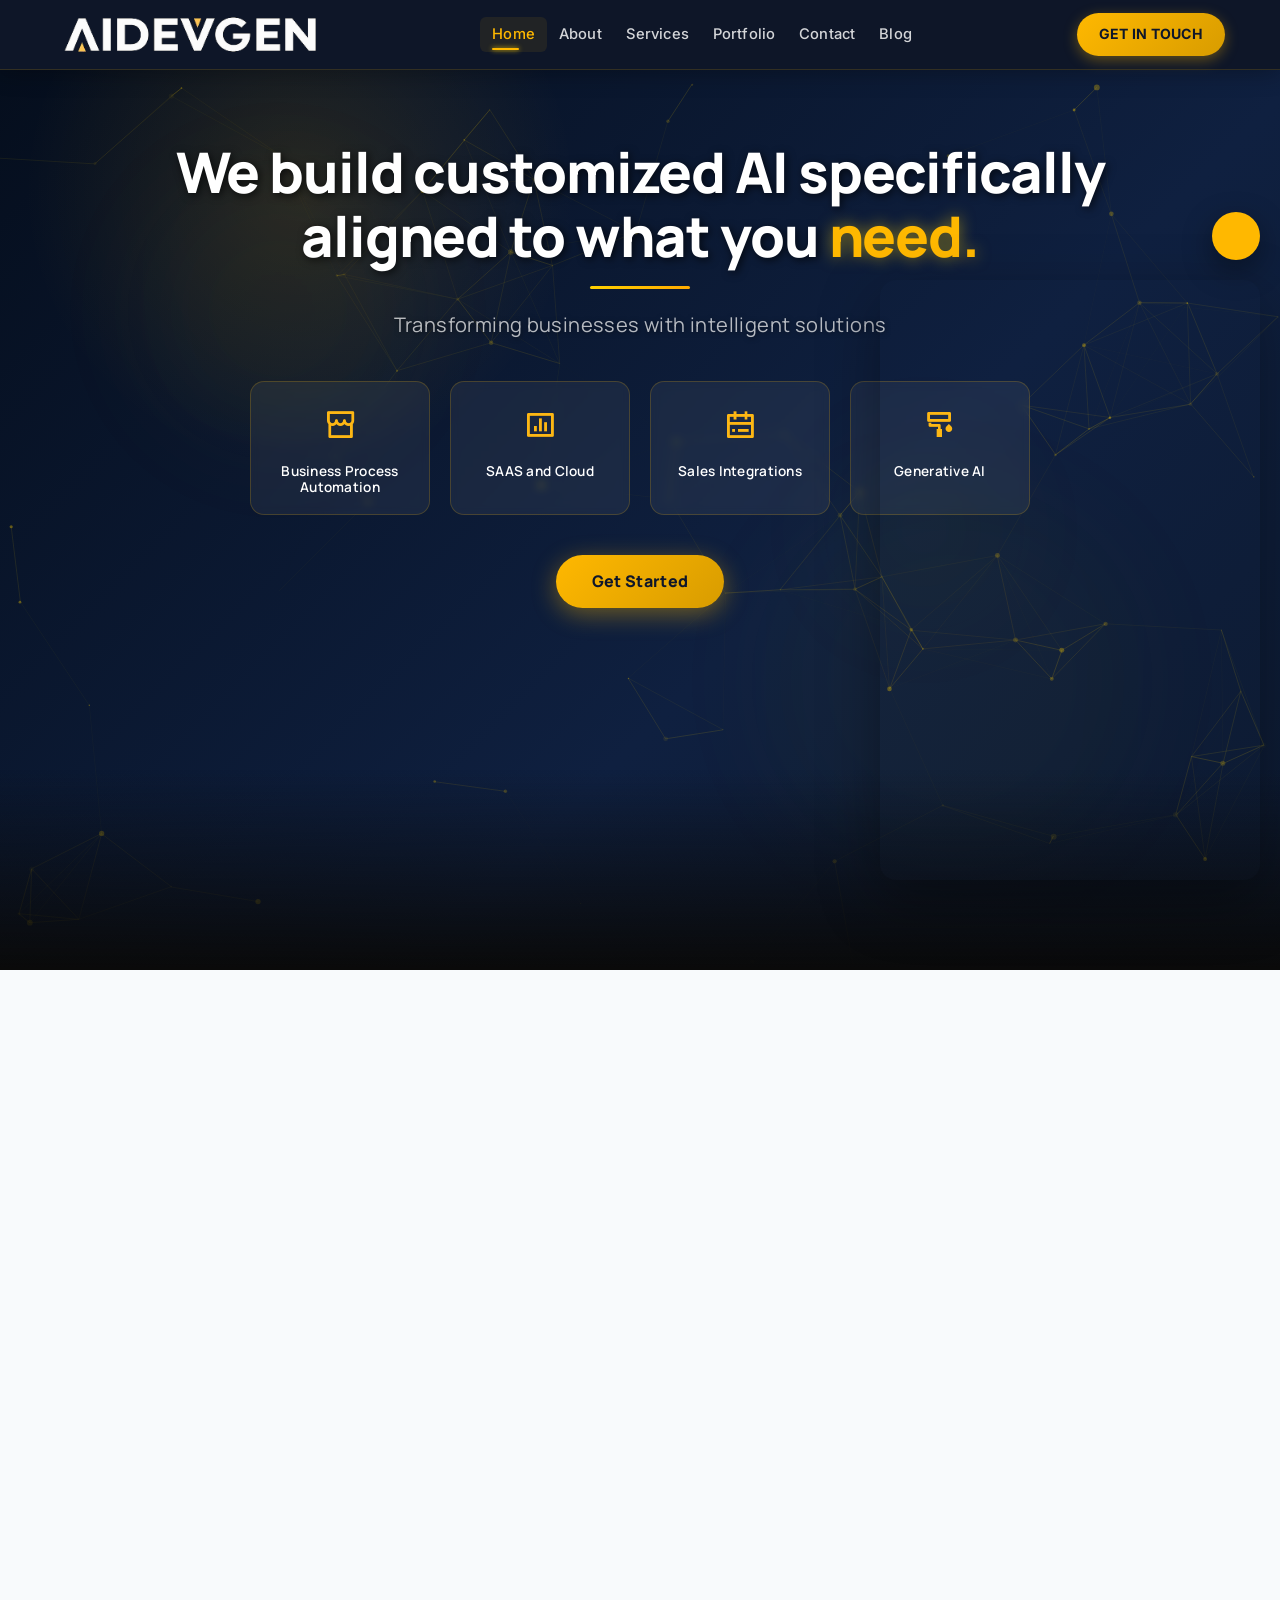
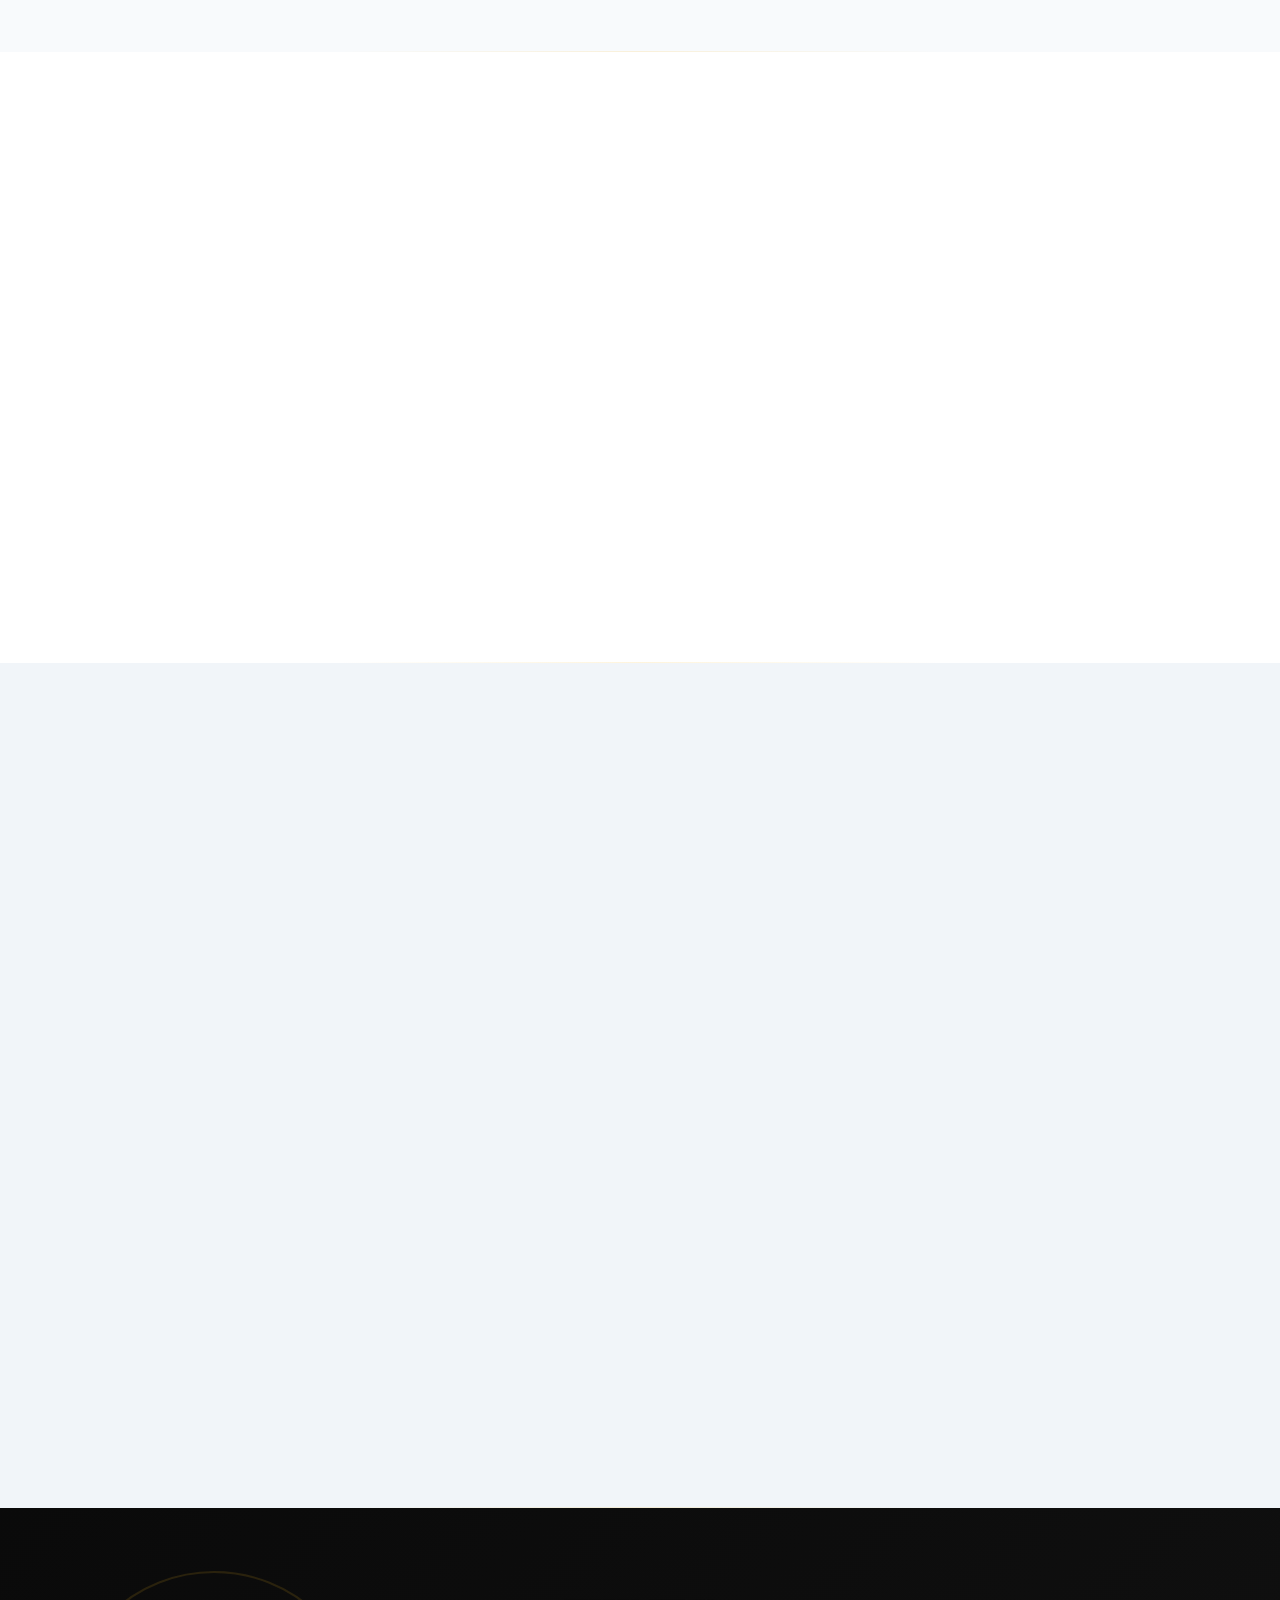
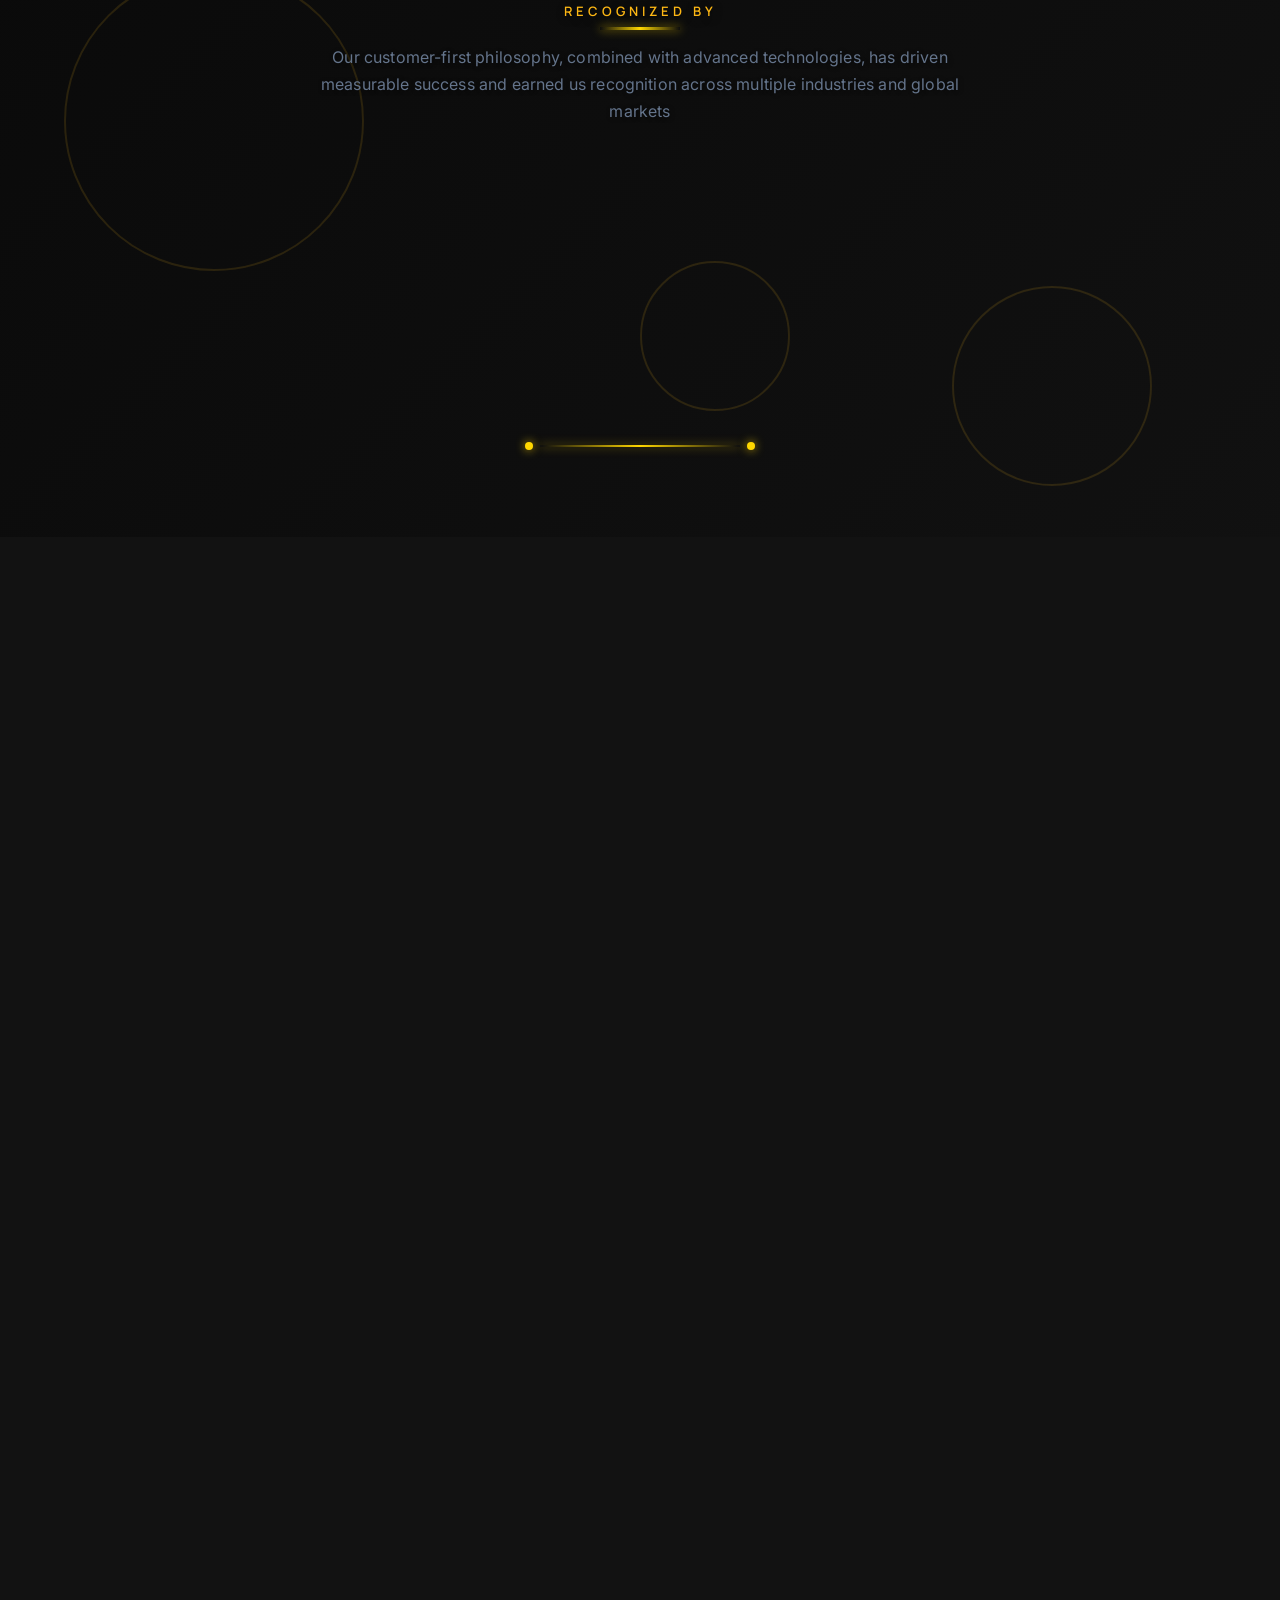
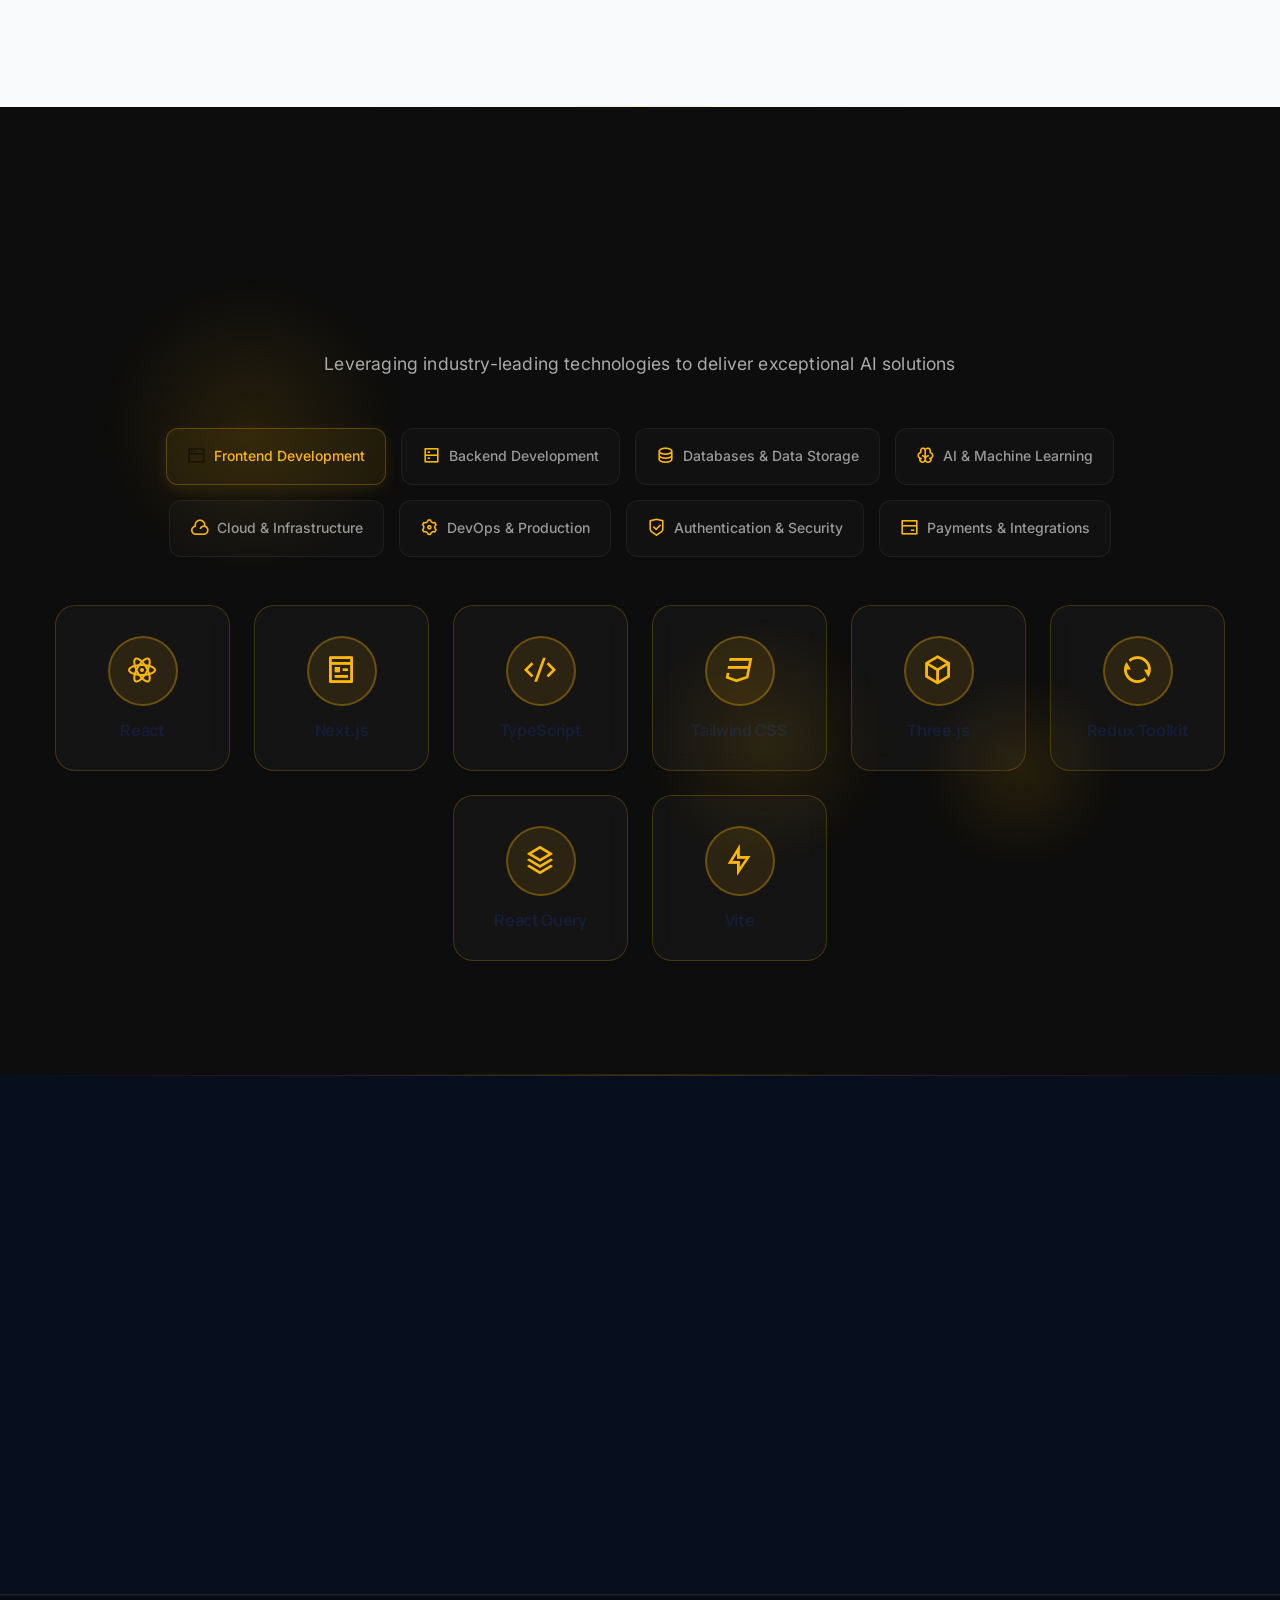
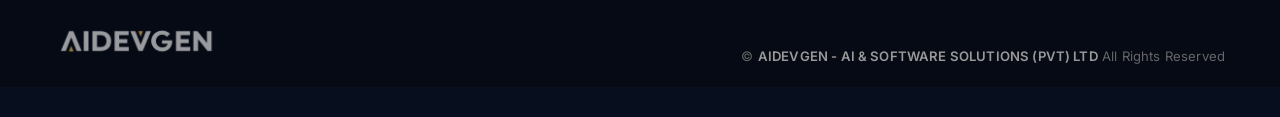
==== commit 82e382e2: "Fix content loading: disable Tailwind Preflight, repair getintouch asset paths, restore back-to-top " ====
--- a/index.html
+++ b/index.html
@@ -34,7 +34,7 @@
 <link href="https://unpkg.com/aos@2.3.4/dist/aos.css" rel="stylesheet"/>
 <link href="assets/css/relaunch.css" rel="stylesheet"/>
 <script src="https://cdn.tailwindcss.com"></script>
-<script>tailwind.config = { important: true };</script>
+<script>tailwind.config = { important: true, corePlugins: { preflight: false } };</script>
 <script defer="" src="https://unpkg.com/aos@2.3.4/dist/aos.js"></script>
 <script defer="" src="https://cdn.jsdelivr.net/npm/alpinejs@3.x.x/dist/cdn.min.js"></script>
 <script defer="" src="https://unpkg.com/lucide@latest/dist/umd/lucide.js"></script>
@@ -1041,11 +1041,8 @@
   if(window.lucide)lucide.createIcons();
 });
 </script>
-<!--
-  Relaunch AI voice-widget embed.
-  Substitute placeholders before injecting into a host page, then drop
-  the rendered block immediately before <div id="relaunch-progress"></div>
-<button id="relaunch-back-top" aria-label="Back to top" title="Back to top"><i data-lucide="arrow-up"></i></button>
+<div id="relaunch-progress" style="position:fixed;top:0;left:0;height:3px;background:#FFB800;z-index:99999;width:0;transition:width .1s;pointer-events:none"></div>
+<button id="relaunch-back-top" aria-label="Back to top" title="Back to top" style="position:fixed;bottom:80px;right:20px;width:44px;height:44px;border-radius:50%;background:#FFB800;color:#fff;border:none;cursor:pointer;z-index:9999;display:none;align-items:center;justify-content:center;font-size:20px;box-shadow:0 4px 16px rgba(0,0,0,0.3);transition:opacity .2s">&#8679;</button>
 <script>
 (function(){
   var pr=document.getElementById('relaunch-progress');
@@ -1055,17 +1052,12 @@
     var t=s.scrollTop||b.scrollTop;
     var h=(s.scrollHeight||b.scrollHeight)-s.clientHeight;
     if(pr)pr.style.width=(h>0?(t/h*100):0)+'%';
-    if(bt){if(t>300)bt.classList.add('visible');else bt.classList.remove('visible');}
+    if(bt){if(t>300){bt.style.display='flex';}else{bt.style.display='none';}}
   }
   window.addEventListener('scroll',onScroll,{passive:true});
   if(bt)bt.addEventListener('click',function(){window.scrollTo({top:0,behavior:'smooth'});});
 })();
 </script>
-</body>. Placeholders:
-    https://widget-aidevgen-org.vercel.app     e.g. https://widget-acme.vercel.app
-    #FFB800  e.g. #6EC1E4
-    Aidevgen   e.g. Acme Co
--->
 <div id="vw-bubble" aria-label="Aidevgen AI assistant" style="position:fixed;inset:auto 20px 20px auto;width:380px;height:600px;max-width:calc(100vw - 40px);max-height:calc(100vh - 40px);border-radius:16px;overflow:hidden;box-shadow:0 20px 60px rgba(0,0,0,.35);z-index:2147483646;display:none;background:transparent">
   <iframe src="https://widget-aidevgen-org.vercel.app" allow="microphone; autoplay" style="width:100%;height:100%;border:0;display:block" title="Aidevgen AI assistant"></iframe>
 </div>
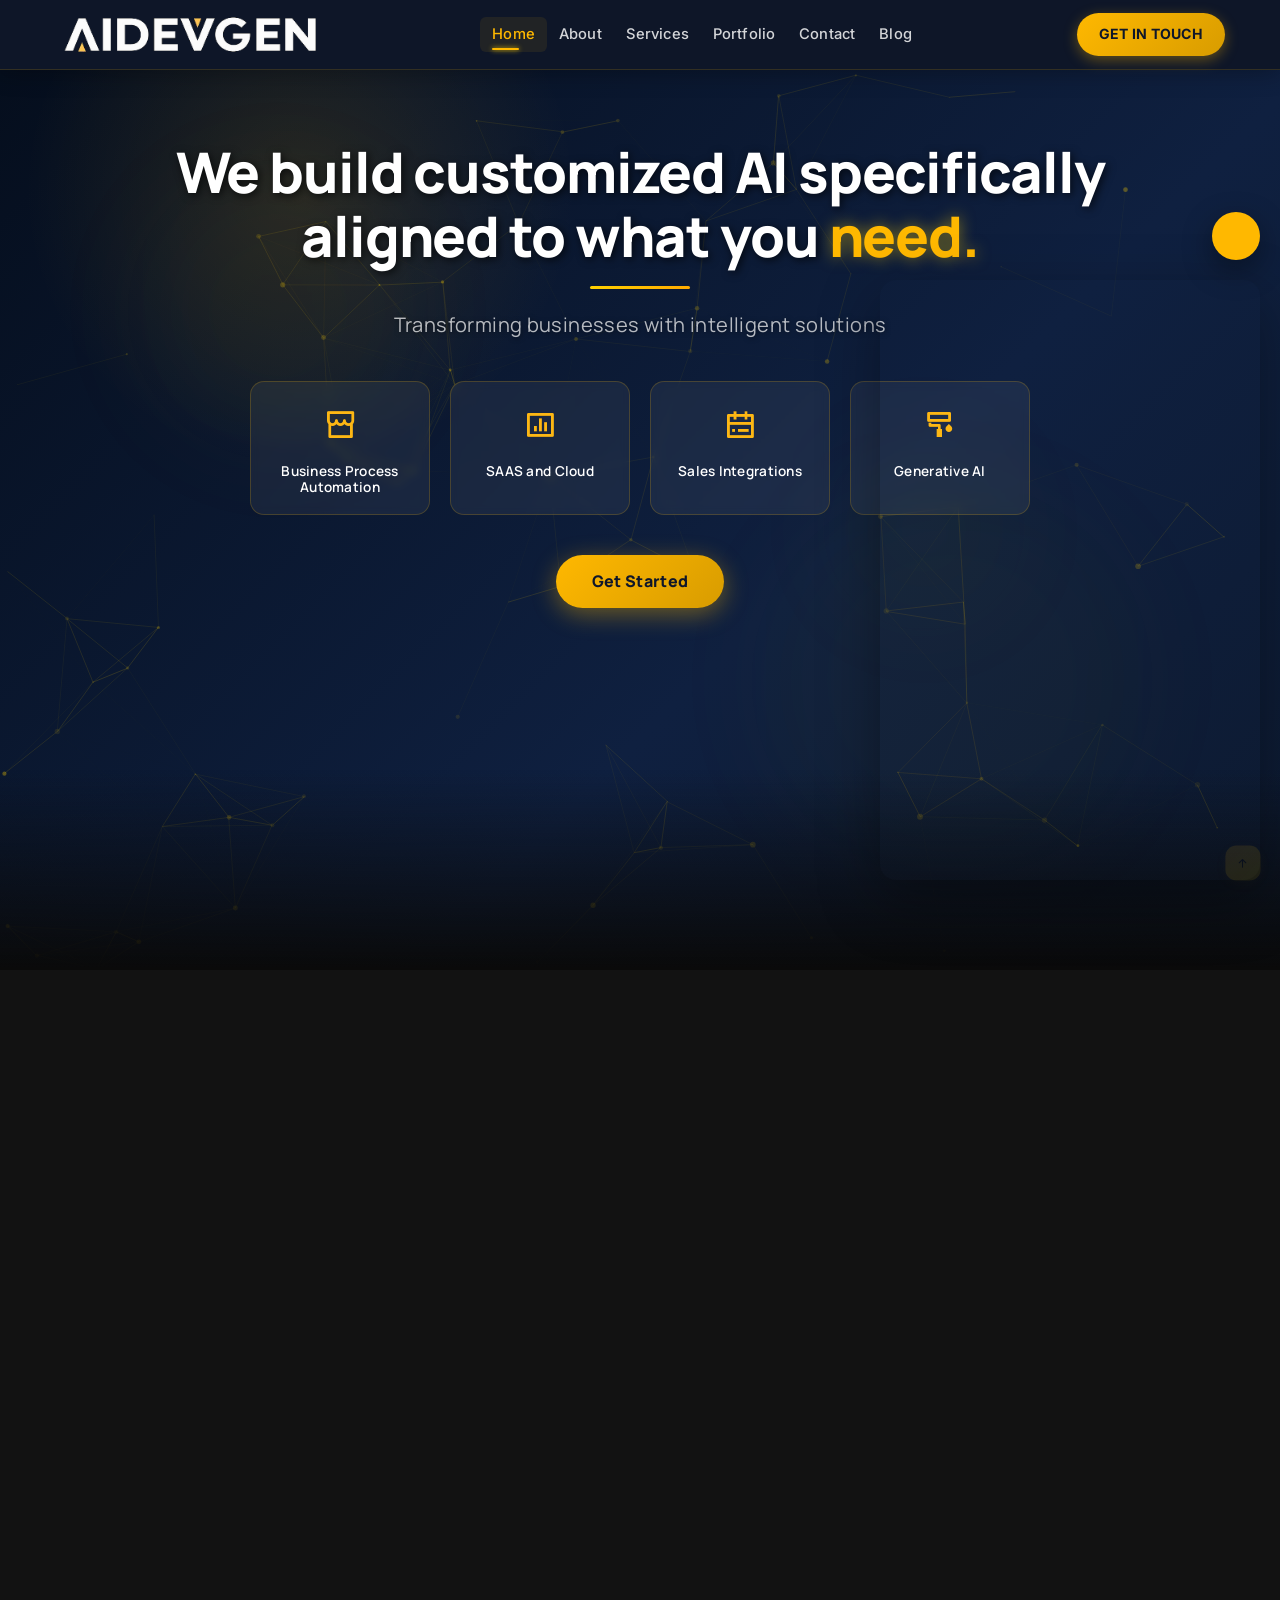
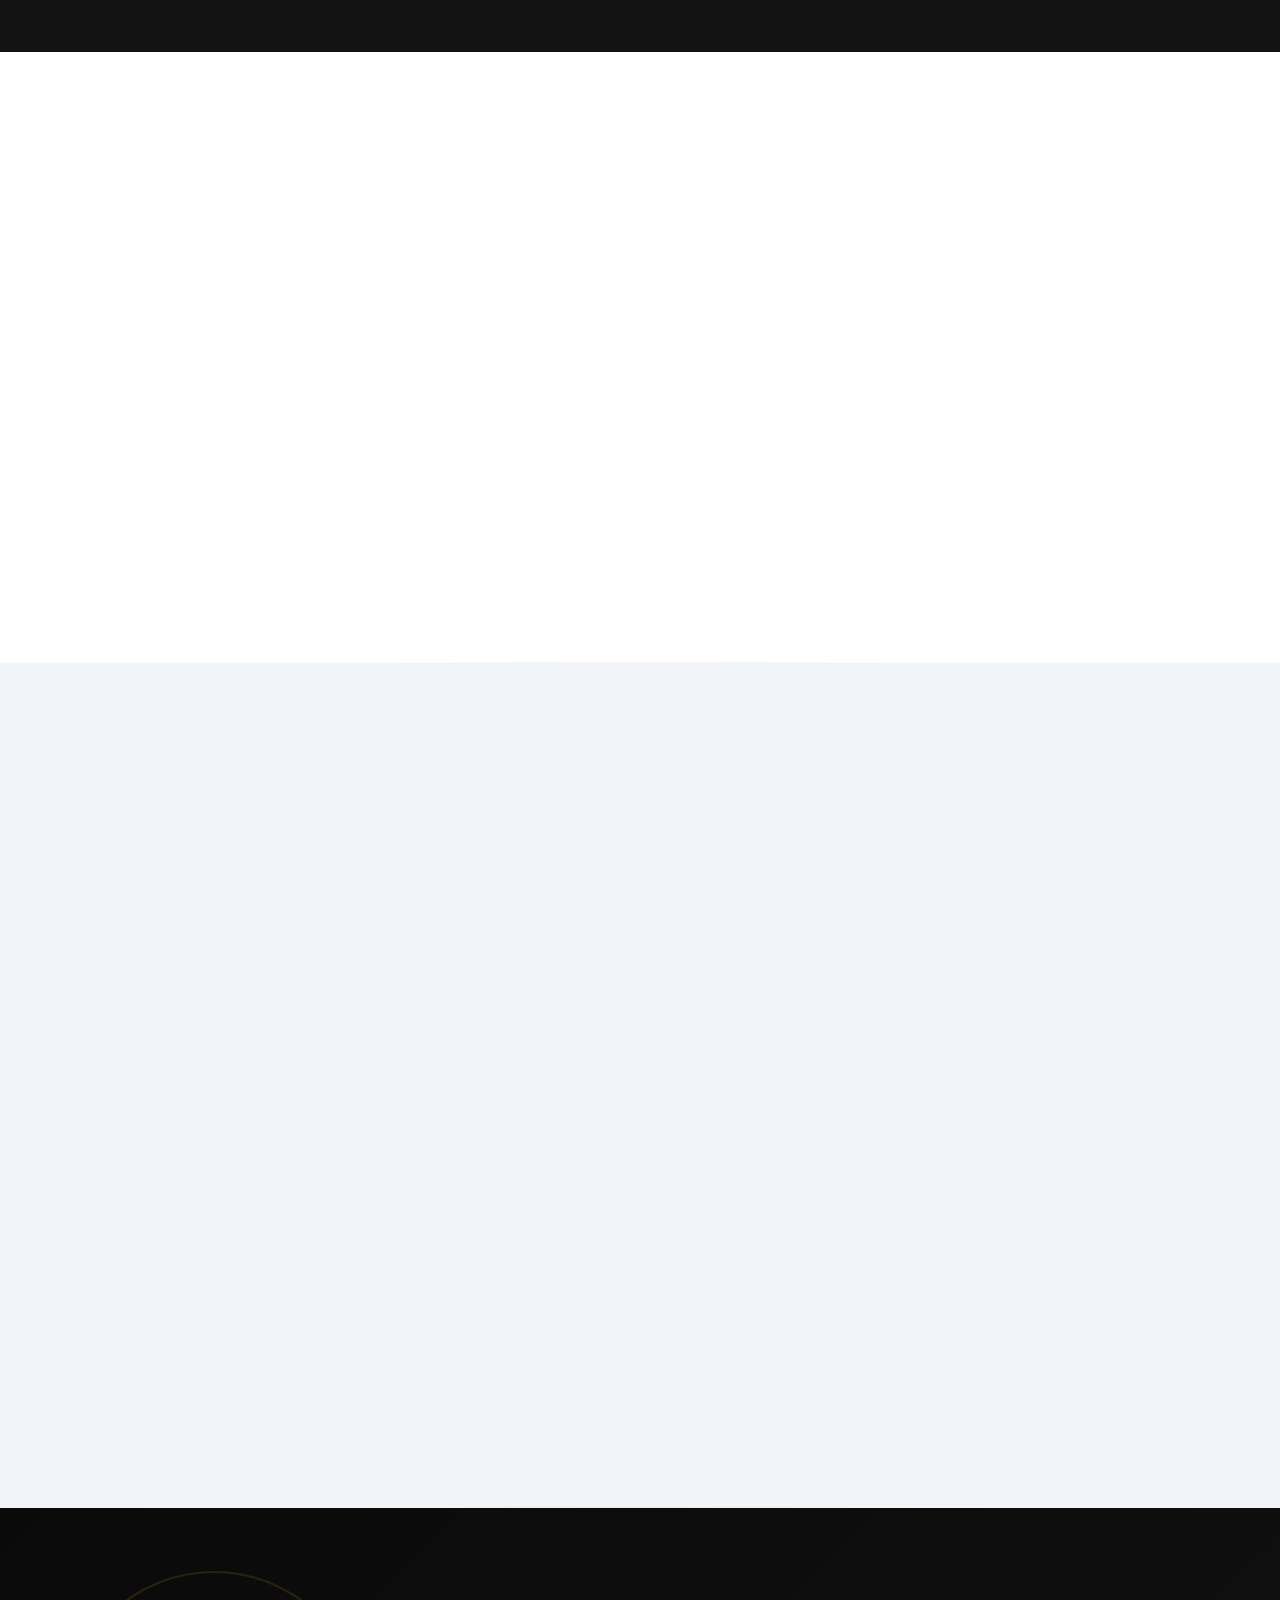
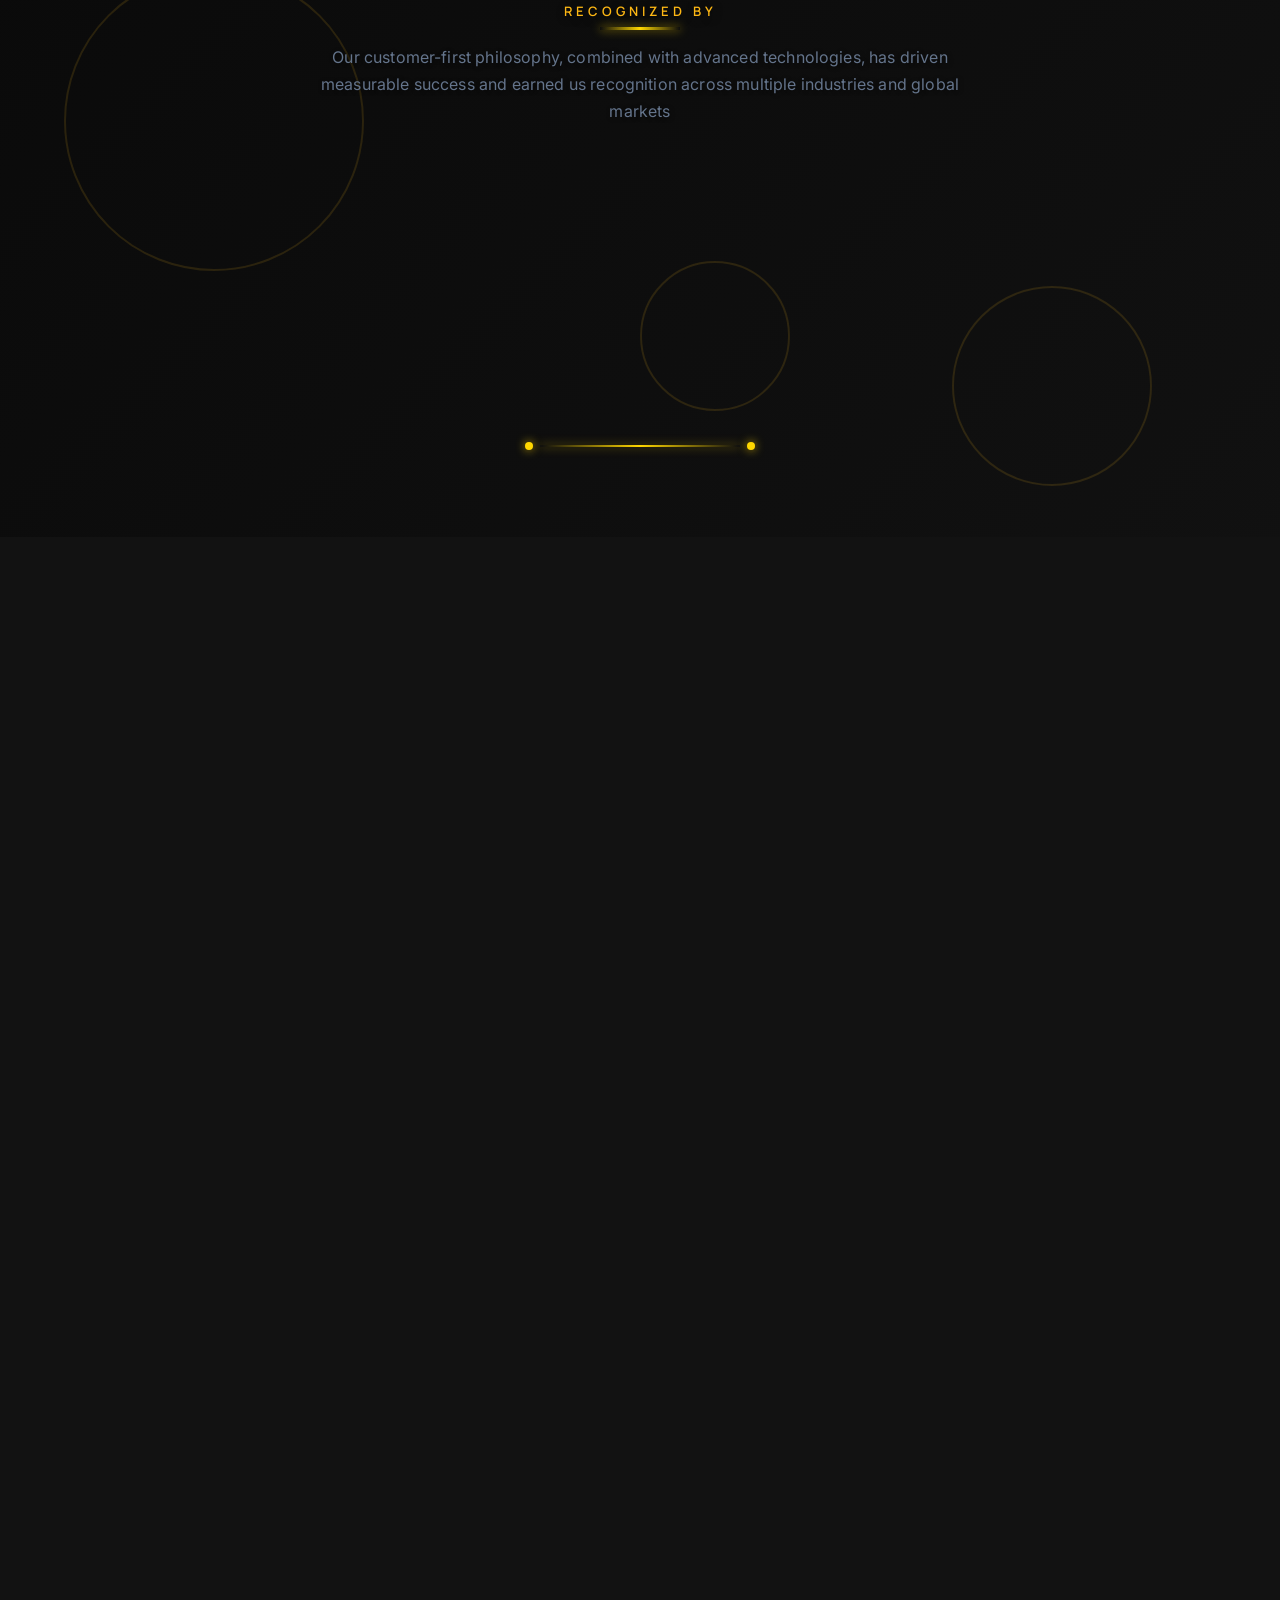
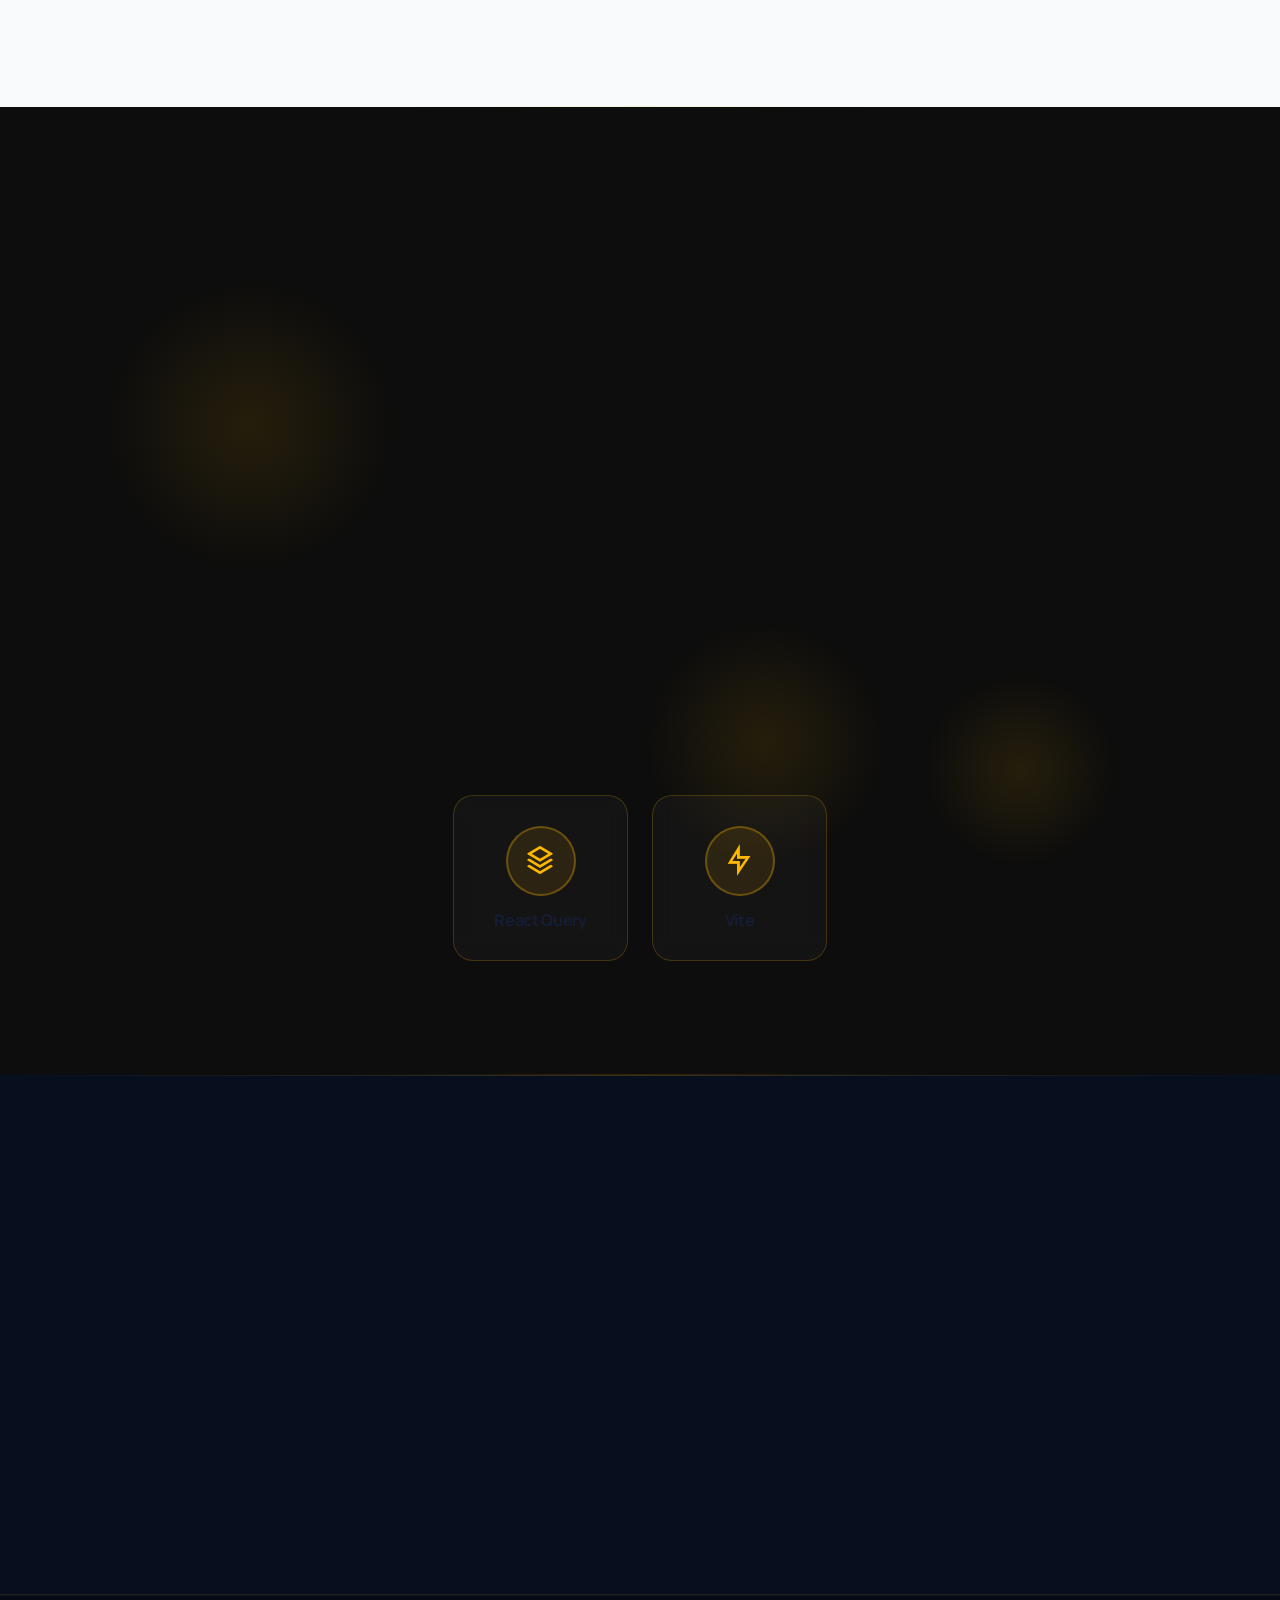
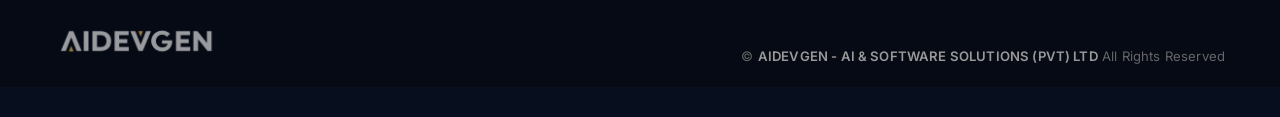
==== commit 816f03f2: "Fix motion.js scroll API crash (motion@latest -> 1.9.1) Pin motion.js CDN to v1.9.1 (last version us" ====
--- a/index.html
+++ b/index.html
@@ -26,7 +26,7 @@
 <script src="assets/js/particles.min_2f03a940.js"></script>
 <!-- Premium Enhancement Layer -->
 <link href="assets/css/premium-enhancement.css" rel="stylesheet"/>
-<script src="https://cdn.jsdelivr.net/npm/motion@latest/dist/motion.js"></script>
+<script src="https://cdn.jsdelivr.net/npm/motion@1.9.1/dist/motion.js"></script>
 <!--data-relaunch-cdn-->
 <link href="https://fonts.googleapis.com" rel="preconnect"/>
 <link crossorigin="" href="https://fonts.gstatic.com" rel="preconnect"/>
